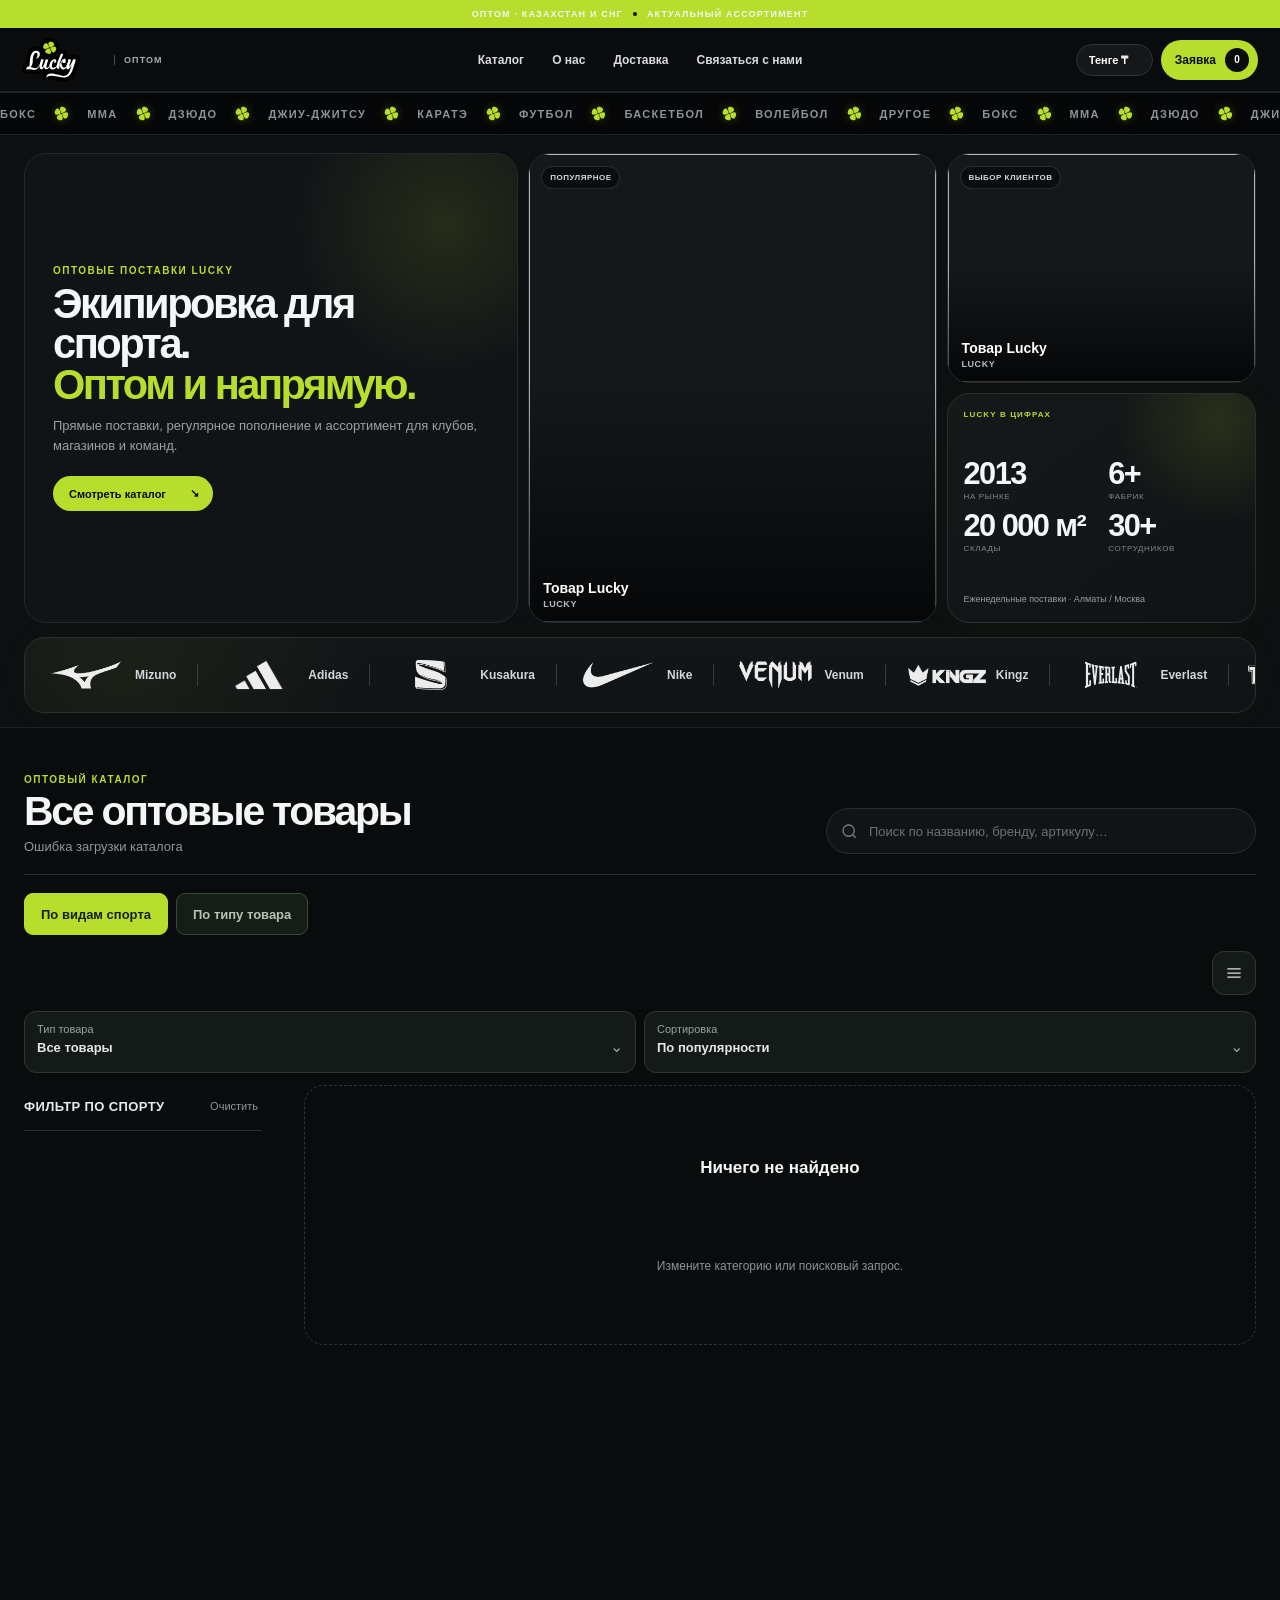
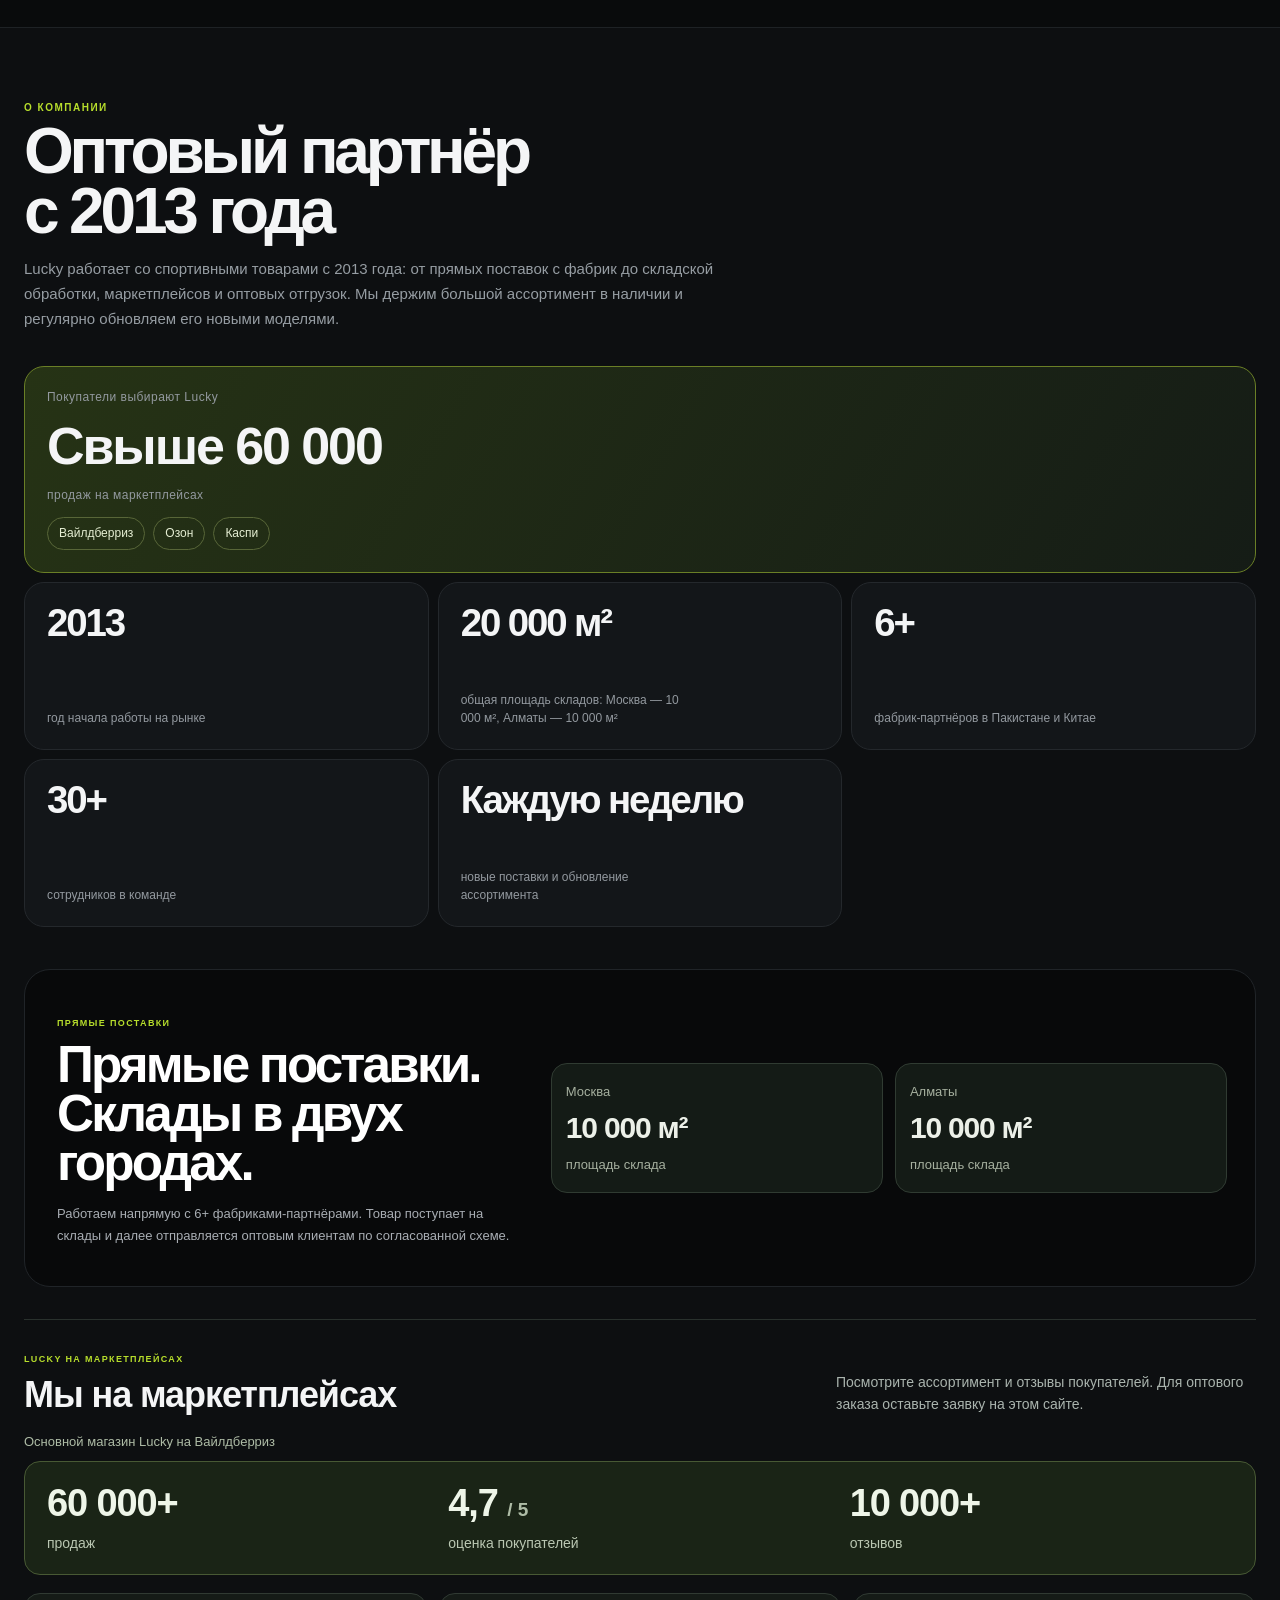
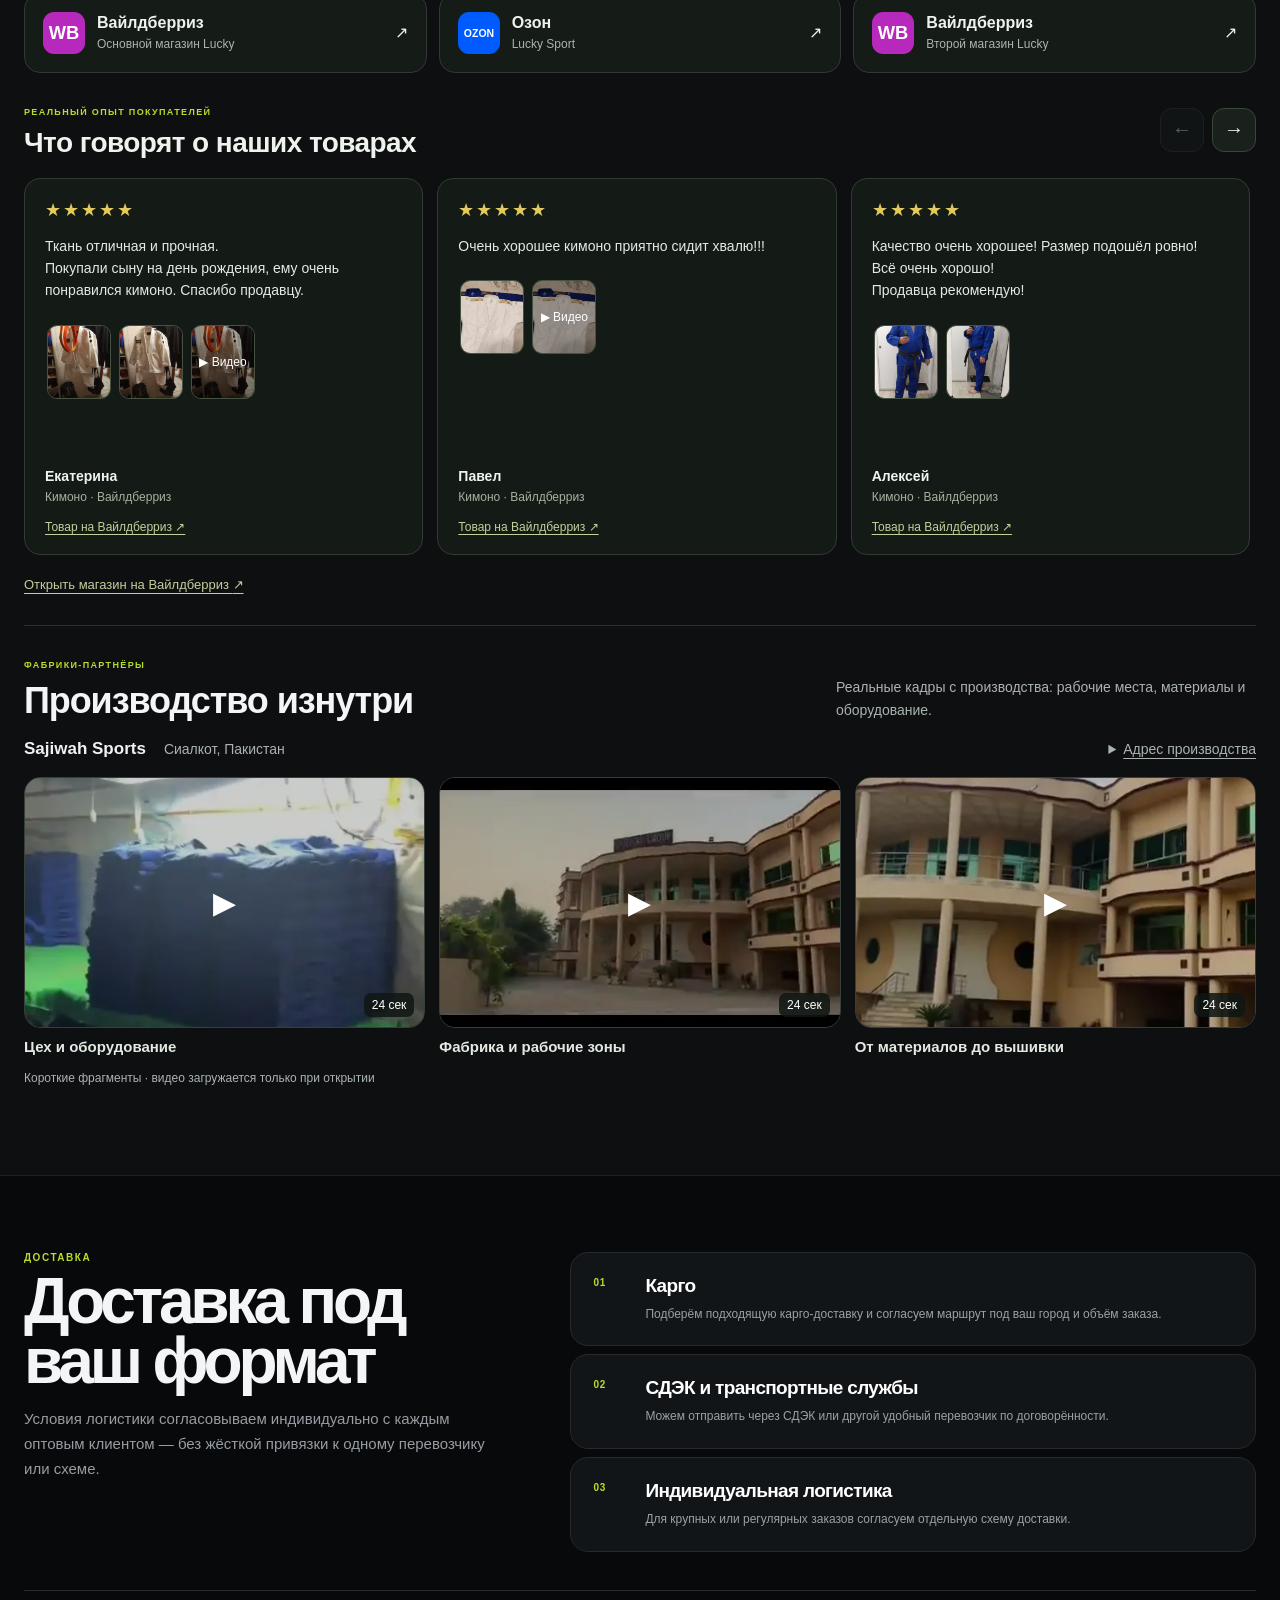
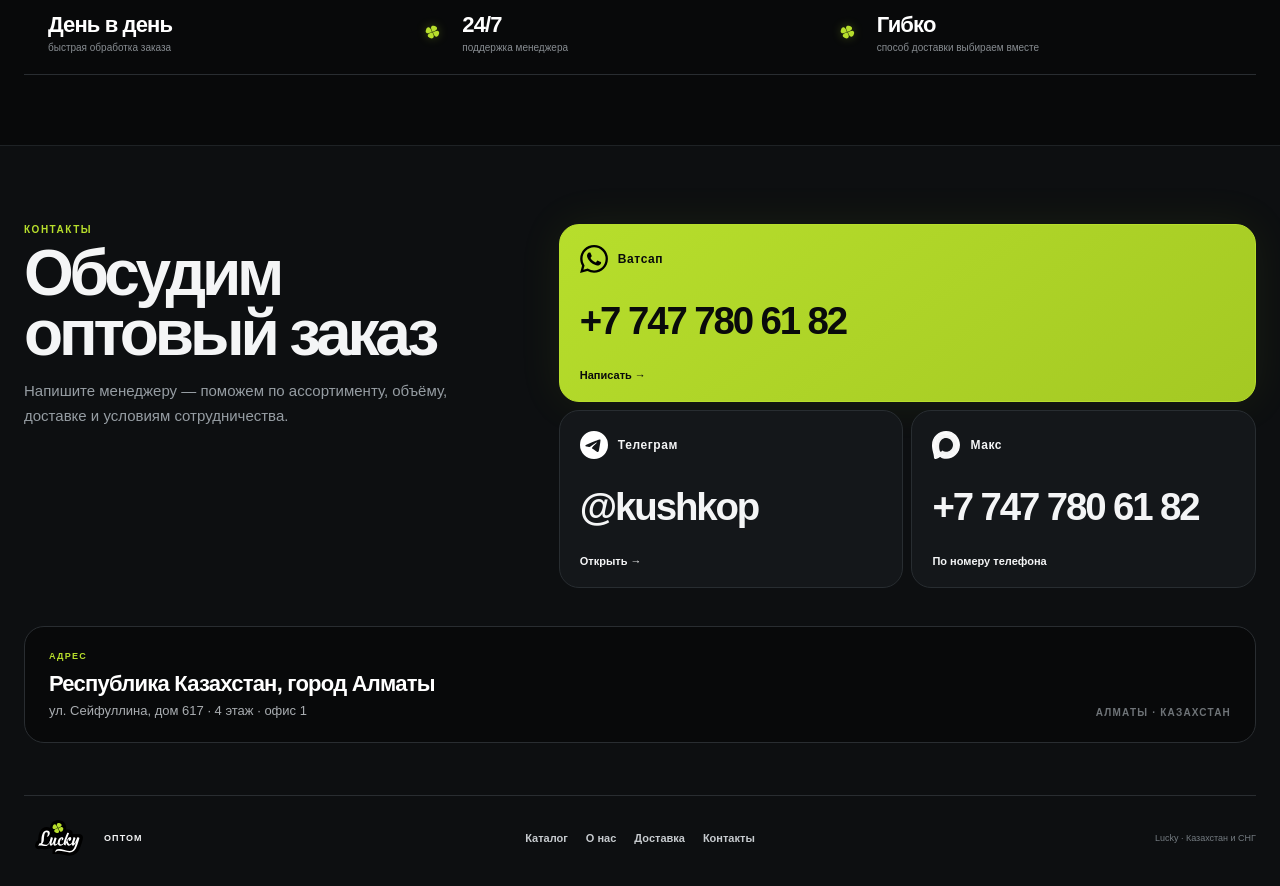
==== public/index.html @ 382a35cf "Separate boxing and MMA and add full sport and product type navigation" ====
<!doctype html>
<html lang="ru">
<head>
  <meta charset="utf-8" />
  <meta name="viewport" content="width=device-width, initial-scale=1" />
  <meta name="theme-color" content="#0b0c0d" />
  <title>Lucky — оптовый каталог</title>
  <meta name="description" content="Оптовый каталог спортивных товаров Lucky." />
  <link rel="icon" type="image/svg+xml" href="./clover.svg" />
  <link rel="stylesheet" href="./styles.css?v=taxonomy-20261019" />
</head>
<body>
  <div class="announcement">
    <span>ОПТОМ · КАЗАХСТАН И СНГ</span><span class="announcement-dot"></span><span>АКТУАЛЬНЫЙ АССОРТИМЕНТ</span>
  </div>

  <header class="site-header">
    <a class="brand" href="#" aria-label="Lucky — оптовый каталог">
      <img class="brand-logo" src="./lucky-logo.svg" alt="Lucky" />
      <span class="brand-mode">ОПТОМ</span>
    </a>

    <nav class="desktop-nav" aria-label="Главное меню">
      <a class="nav-link" href="#catalog">Каталог</a>
      <a class="nav-link" href="#about">О нас</a>
      <a class="nav-link" href="#delivery">Доставка</a>
      <a class="nav-link" href="#contact">Связаться с нами</a>
    </nav>

    <div class="header-actions">
      <button id="menuToggle" class="menu-toggle" type="button" aria-label="Открыть меню" aria-expanded="false">
        <span></span><span></span><span></span>
      </button>
      <label id="currencyControl" class="currency-select">
        <span class="sr-only">Валюта</span>
        <select id="currencySelect" aria-label="Валюта">
          <option value="KZT">Тенге ₸</option>
          <option value="RUB">Рубль ₽</option>
          <option value="USD">Доллар $</option>
        </select>
      </label>
      <button id="requestButton" class="request-button" type="button">
        <span>Заявка</span><b id="requestCount">0</b>
      </button>
    </div>
  </header>

  <nav id="mobileNav" class="mobile-nav" aria-label="Мобильное меню">
    <a href="#catalog">Каталог <span>↘</span></a>
    <a href="#about">О нас <span>↘</span></a>
    <a href="#delivery">Доставка <span>↘</span></a>
    <a href="#contact">Связаться с нами <span>↘</span></a>
  </nav>

  <main>
    <section class="sport-marquee" aria-label="Виды спорта">
      <div class="marquee-track">
        <div class="marquee-group"><span>БОКС</span><img class="ticker-clover" src="./clover.svg" alt="" /><span>ММА</span><img class="ticker-clover" src="./clover.svg" alt="" /><span>ДЗЮДО</span><img class="ticker-clover" src="./clover.svg" alt="" /><span>ДЖИУ-ДЖИТСУ</span><img class="ticker-clover" src="./clover.svg" alt="" /><span>КАРАТЭ</span><img class="ticker-clover" src="./clover.svg" alt="" /><span>ФУТБОЛ</span><img class="ticker-clover" src="./clover.svg" alt="" /><span>БАСКЕТБОЛ</span><img class="ticker-clover" src="./clover.svg" alt="" /><span>ВОЛЕЙБОЛ</span><img class="ticker-clover" src="./clover.svg" alt="" /><span>ДРУГОЕ</span><img class="ticker-clover" src="./clover.svg" alt="" /></div>
        <div class="marquee-group" aria-hidden="true"><span>БОКС</span><img class="ticker-clover" src="./clover.svg" alt="" /><span>ММА</span><img class="ticker-clover" src="./clover.svg" alt="" /><span>ДЗЮДО</span><img class="ticker-clover" src="./clover.svg" alt="" /><span>ДЖИУ-ДЖИТСУ</span><img class="ticker-clover" src="./clover.svg" alt="" /><span>КАРАТЭ</span><img class="ticker-clover" src="./clover.svg" alt="" /><span>ФУТБОЛ</span><img class="ticker-clover" src="./clover.svg" alt="" /><span>БАСКЕТБОЛ</span><img class="ticker-clover" src="./clover.svg" alt="" /><span>ВОЛЕЙБОЛ</span><img class="ticker-clover" src="./clover.svg" alt="" /><span>ДРУГОЕ</span><img class="ticker-clover" src="./clover.svg" alt="" /></div>
        <div class="marquee-group" aria-hidden="true"><span>БОКС</span><img class="ticker-clover" src="./clover.svg" alt="" /><span>ММА</span><img class="ticker-clover" src="./clover.svg" alt="" /><span>ДЗЮДО</span><img class="ticker-clover" src="./clover.svg" alt="" /><span>ДЖИУ-ДЖИТСУ</span><img class="ticker-clover" src="./clover.svg" alt="" /><span>КАРАТЭ</span><img class="ticker-clover" src="./clover.svg" alt="" /><span>ФУТБОЛ</span><img class="ticker-clover" src="./clover.svg" alt="" /><span>БАСКЕТБОЛ</span><img class="ticker-clover" src="./clover.svg" alt="" /><span>ВОЛЕЙБОЛ</span><img class="ticker-clover" src="./clover.svg" alt="" /><span>ДРУГОЕ</span><img class="ticker-clover" src="./clover.svg" alt="" /></div>
        <div class="marquee-group" aria-hidden="true"><span>БОКС</span><img class="ticker-clover" src="./clover.svg" alt="" /><span>ММА</span><img class="ticker-clover" src="./clover.svg" alt="" /><span>ДЗЮДО</span><img class="ticker-clover" src="./clover.svg" alt="" /><span>ДЖИУ-ДЖИТСУ</span><img class="ticker-clover" src="./clover.svg" alt="" /><span>КАРАТЭ</span><img class="ticker-clover" src="./clover.svg" alt="" /><span>ФУТБОЛ</span><img class="ticker-clover" src="./clover.svg" alt="" /><span>БАСКЕТБОЛ</span><img class="ticker-clover" src="./clover.svg" alt="" /><span>ВОЛЕЙБОЛ</span><img class="ticker-clover" src="./clover.svg" alt="" /><span>ДРУГОЕ</span><img class="ticker-clover" src="./clover.svg" alt="" /></div>
      </div>
    </section>

    <section class="top-showcase" aria-label="Lucky Wholesale">
      <div class="showcase-grid">
        <div class="showcase-copy">
          <div class="section-kicker">ОПТОВЫЕ ПОСТАВКИ LUCKY</div>
          <h1>Экипировка для спорта.<br /><span>Оптом и напрямую.</span></h1>
          <p>Прямые поставки, регулярное пополнение и ассортимент для клубов, магазинов и команд.</p>
          <button class="showcase-cta" data-scroll-to-catalog type="button">Смотреть каталог <span>↘</span></button>
        </div>

        <button id="showcaseCardOne" class="showcase-product showcase-product-main" type="button">
          <img id="showcaseImageOne" alt="" />
          <span class="showcase-tag">Популярное</span>
          <div class="showcase-product-copy">
            <strong id="showcaseTitleOne">Товар Lucky</strong>
            <span id="showcaseBrandOne">Lucky</span>
          </div>
        </button>

        <button id="showcaseCardTwo" class="showcase-product showcase-product-side" type="button">
          <img id="showcaseImageTwo" alt="" />
          <span class="showcase-tag">Выбор клиентов</span>
          <div class="showcase-product-copy">
            <strong id="showcaseTitleTwo">Товар Lucky</strong>
            <span id="showcaseBrandTwo">Lucky</span>
          </div>
        </button>

        <div class="showcase-info-card">
          <div class="showcase-info-kicker">LUCKY В ЦИФРАХ</div>
          <div class="showcase-info-grid">
            <div><strong>2013</strong><span>на рынке</span></div>
            <div><strong>6+</strong><span>фабрик</span></div>
            <div><strong>20 000 м²</strong><span>склады</span></div>
            <div><strong>30+</strong><span>сотрудников</span></div>
          </div>
          <p>Еженедельные поставки · Алматы / Москва</p>
        </div>
      </div>

      <div class="brand-quality-strip" aria-label="Качество от брендов">
        <div class="brand-quality-list">
          <div class="brand-quality-stage">
          <div class="brand-quality-track"><div class="brand-quality-item" data-brand="mizuno"><span class="brand-quality-logo"><img src="[data-uri]" alt="" width="78" height="32" decoding="async" /></span><span class="brand-quality-name">Mizuno</span></div>

          <div class="brand-quality-item" data-brand="adidas"><span class="brand-quality-logo"><img src="[data-uri]" alt="" width="78" height="32" decoding="async" /></span><span class="brand-quality-name">Adidas</span></div>

          <div class="brand-quality-item" data-brand="kusakura"><span class="brand-quality-logo"><img src="[data-uri]" alt="" width="78" height="32" decoding="async" /></span><span class="brand-quality-name">Kusakura</span></div>

          <div class="brand-quality-item" data-brand="nike"><span class="brand-quality-logo"><img src="[data-uri]" alt="" width="78" height="32" decoding="async" /></span><span class="brand-quality-name">Nike</span></div>

          <div class="brand-quality-item" data-brand="venum"><span class="brand-quality-logo"><img src="[data-uri]" alt="" width="78" height="32" decoding="async" /></span><span class="brand-quality-name">Venum</span></div>

          <div class="brand-quality-item" data-brand="kingz"><span class="brand-quality-logo"><img src="[data-uri]" alt="" width="78" height="32" decoding="async" /></span><span class="brand-quality-name">Kingz</span></div>
<div class="brand-quality-item" data-brand="everlast"><span class="brand-quality-logo"><img src="brand-everlast.svg" alt="" width="78" height="32" decoding="async" /></span><span class="brand-quality-name">Everlast</span></div>
<div class="brand-quality-item" data-brand="top-ten"><span class="brand-quality-logo"><img src="brand-top-ten.svg" alt="" width="78" height="32" decoding="async" /></span><span class="brand-quality-name">Top Ten</span></div>
<div class="brand-quality-item" data-brand="green-hill"><span class="brand-quality-logo"><img src="brand-green-hill.svg" alt="" width="78" height="32" decoding="async" /></span><span class="brand-quality-name">Green Hill</span></div>
<div class="brand-quality-item" data-brand="essimo"><span class="brand-quality-logo"><img src="brand-essimo.svg" alt="" width="78" height="32" decoding="async" /></span><span class="brand-quality-name">Essimo</span></div>
          <div class="brand-quality-item" data-brand="tatami"><span class="brand-quality-logo"><img src="brand-tatami.svg" alt="" width="78" height="32" decoding="async" /></span><span class="brand-quality-name">Tatami</span></div></div>
          <div class="brand-quality-track" aria-hidden="true"><div class="brand-quality-item" data-brand="mizuno"><span class="brand-quality-logo"><img src="[data-uri]" alt="" width="78" height="32" decoding="async" /></span><span class="brand-quality-name">Mizuno</span></div>

          <div class="brand-quality-item" data-brand="adidas"><span class="brand-quality-logo"><img src="[data-uri]" alt="" width="78" height="32" decoding="async" /></span><span class="brand-quality-name">Adidas</span></div>

          <div class="brand-quality-item" data-brand="kusakura"><span class="brand-quality-logo"><img src="[data-uri]" alt="" width="78" height="32" decoding="async" /></span><span class="brand-quality-name">Kusakura</span></div>

          <div class="brand-quality-item" data-brand="nike"><span class="brand-quality-logo"><img src="[data-uri]" alt="" width="78" height="32" decoding="async" /></span><span class="brand-quality-name">Nike</span></div>

          <div class="brand-quality-item" data-brand="venum"><span class="brand-quality-logo"><img src="[data-uri]" alt="" width="78" height="32" decoding="async" /></span><span class="brand-quality-name">Venum</span></div>

          <div class="brand-quality-item" data-brand="kingz"><span class="brand-quality-logo"><img src="[data-uri]" alt="" width="78" height="32" decoding="async" /></span><span class="brand-quality-name">Kingz</span></div>
<div class="brand-quality-item" data-brand="everlast"><span class="brand-quality-logo"><img src="brand-everlast.svg" alt="" width="78" height="32" decoding="async" /></span><span class="brand-quality-name">Everlast</span></div>
<div class="brand-quality-item" data-brand="top-ten"><span class="brand-quality-logo"><img src="brand-top-ten.svg" alt="" width="78" height="32" decoding="async" /></span><span class="brand-quality-name">Top Ten</span></div>
<div class="brand-quality-item" data-brand="green-hill"><span class="brand-quality-logo"><img src="brand-green-hill.svg" alt="" width="78" height="32" decoding="async" /></span><span class="brand-quality-name">Green Hill</span></div>
<div class="brand-quality-item" data-brand="essimo"><span class="brand-quality-logo"><img src="brand-essimo.svg" alt="" width="78" height="32" decoding="async" /></span><span class="brand-quality-name">Essimo</span></div>
          <div class="brand-quality-item" data-brand="tatami"><span class="brand-quality-logo"><img src="brand-tatami.svg" alt="" width="78" height="32" decoding="async" /></span><span class="brand-quality-name">Tatami</span></div></div>
        </div>
      </div>
        </div>
    </section>

    <section id="sportsDiscovery" class="sports-discovery" aria-labelledby="sportsDiscoveryTitle" hidden>
      <div class="sports-discovery-head"><div><h2 id="sportsDiscoveryTitle">Виды спорта</h2></div><div class="sports-discovery-controls"><button id="sportsDiscoveryAll" type="button">Все направления <span aria-hidden="true">↗</span></button><button id="sportsDiscoveryPrev" type="button" aria-label="Предыдущие виды спорта" aria-controls="sportsDiscoveryRail">←</button><button id="sportsDiscoveryNext" type="button" aria-label="Следующие виды спорта" aria-controls="sportsDiscoveryRail">→</button></div></div>
      <nav id="sportsDiscoveryRail" class="sports-discovery-rail" aria-label="Быстрый выбор вида спорта"></nav>
      <p class="sports-discovery-hint">Листайте направления или откройте полный список</p>
    </section>

    <section id="catalog" class="catalog-shell">
      <div class="catalog-intro">
        <div>
          <div class="section-kicker dark">ОПТОВЫЙ КАТАЛОГ</div>
          <h2 id="activeCategoryTitle">Все оптовые товары</h2>
          <div id="resultsMeta" aria-live="polite" aria-atomic="true" class="catalog-meta">Загрузка…</div>
        </div>

        <div class="catalog-intro-actions">
          <div class="search-wrap">
            <svg viewBox="0 0 24 24" aria-hidden="true"><path d="m21 21-4.35-4.35m2.35-5.15a7.5 7.5 0 1 1-15 0 7.5 7.5 0 0 1 15 0Z"/></svg>
            <input id="searchInput" type="search" placeholder="Поиск по названию, бренду, артикулу…" autocomplete="off" />
          </div>
        </div>
      </div>

      <div class="catalog-browse-modes" role="group" aria-label="Как искать товары"><button id="catalogBrowseSports" type="button" aria-pressed="true">По видам спорта</button><button id="catalogBrowseTypes" type="button" aria-pressed="false">По типу товара</button></div><nav id="productTypeRail" class="sport-rail product-type-rail" aria-label="Типы товаров" hidden></nav>
      <div class="sport-navigation">
        <nav id="sportRail" class="sport-rail" aria-label="Виды спорта"></nav>
        <button id="filtersToggle" class="sport-all" type="button" aria-haspopup="dialog" aria-controls="sportPicker" aria-label="Найти вид спорта"><svg viewBox="0 0 24 24" width="20" height="20" aria-hidden="true"><path d="M4 7h16M4 12h16M4 17h16" fill="none" stroke="currentColor" stroke-width="1.5"/></svg></button>
      </div>
      <div class="compact-filters">
        <label class="touch-select"><span>Тип товара</span><strong id="typeValue" aria-hidden="true">Все товары</strong><span class="select-chevron" aria-hidden="true">⌄</span><select id="productType" aria-label="Тип товара"><option value="">Все товары</option></select></label>
        <label class="touch-select"><span>Сортировка</span><strong id="sortValue" aria-hidden="true">По популярности</strong><span class="select-chevron" aria-hidden="true">⌄</span>
          <select id="sortSelect" aria-label="Сортировка">
            <option value="default">По популярности</option>
            <option value="title">По названию</option>
            <option value="brand">По бренду</option>
            <option value="priceAsc">Сначала дешевле</option>
            <option value="priceDesc">Сначала дороже</option>
          </select>
        </label>
      </div>
      <div id="activeFilters" class="active-filters" aria-label="Выбранные фильтры" hidden></div>

      <div class="catalog-layout">
        <aside id="sidebar" class="sidebar">
          <div class="sidebar-mobile-head">
            <strong>Категории</strong>
            <button id="sidebarClose" class="icon-button" type="button" aria-label="Закрыть">×</button>
          </div>
          <div class="sidebar-head">
            <span>Фильтр по спорту</span>
            <button id="clearCategory" class="text-button" type="button">Очистить</button>
          </div>
          <nav id="categoryTree" class="category-tree" aria-label="Категории"></nav>
        </aside>

        <section class="catalog-content">

          <div id="productGrid" class="product-grid"></div>
          <nav id="catalogPagination" class="catalog-pagination" aria-label="Страницы каталога" hidden></nav>
          <div id="emptyState" class="empty-state" hidden>
            <strong>Ничего не найдено</strong>
            <span>Измените категорию или поисковый запрос.</span>
          </div>
        </section>
      </div>
    </section>

    <section id="about" class="about-section info-section">
      <div class="info-shell">
        <div class="info-heading">
          <div class="section-kicker dark">О КОМПАНИИ</div>
          <h2>Оптовый партнёр<br />с 2013 года</h2>
          <p>
            Lucky работает со спортивными товарами с 2013 года: от прямых поставок с фабрик
            до складской обработки, маркетплейсов и оптовых отгрузок. Мы держим большой ассортимент
            в наличии и регулярно обновляем его новыми моделями.
          </p>
        </div>

        <div class="about-stats">
          <article class="fact-card company-sales"><span>Покупатели выбирают Lucky</span><strong>Свыше 60 000</strong><span>продаж на маркетплейсах</span><div class="marketplace-names"><span>Вайлдберриз</span><span>Озон</span><span>Каспи</span></div></article>
          <article class="fact-card"><strong>2013</strong><span>год начала работы на рынке</span></article>
          <article class="fact-card"><strong>20 000 м²</strong><span>общая площадь складов: Москва — 10 000 м², Алматы — 10 000 м²</span></article>
          <article class="fact-card"><strong>6+</strong><span>фабрик-партнёров в Пакистане и Китае</span></article>

          <article class="fact-card"><strong>30+</strong><span>сотрудников в команде</span></article>
          <article class="fact-card"><strong>Каждую неделю</strong><span>новые поставки и обновление ассортимента</span></article>
        </div>

        <div class="supply-visual">
          <div class="supply-copy">
            <span class="supply-label">ПРЯМЫЕ ПОСТАВКИ</span>
            <h3>Прямые поставки.<br />Склады в двух городах.</h3>
            <p>
              Работаем напрямую с 6+ фабриками-партнёрами.
              Товар поступает на склады и далее отправляется оптовым клиентам по согласованной схеме.
            </p>
          </div>
          <div class="warehouse-locations" aria-label="Площадь складов">
            <article><span>Москва</span><strong>10 000 м²</strong><span>площадь склада</span></article>
            <article><span>Алматы</span><strong>10 000 м²</strong><span>площадь склада</span></article>
          </div>
        </div>

        <section class="trust-block marketplace-block" aria-labelledby="marketplaceHeading">
          <div class="trust-heading"><div><span class="supply-label">LUCKY НА МАРКЕТПЛЕЙСАХ</span><h3 id="marketplaceHeading">Мы на маркетплейсах</h3></div><p>Посмотрите ассортимент и отзывы покупателей. Для оптового заказа оставьте заявку на этом сайте.</p></div>
          <p class="marketplace-stat-source">Основной магазин Lucky на Вайлдберриз</p><div class="marketplace-total" aria-label="Показатели основного магазина Вайлдберриз"><article class="marketplace-stat"><strong>60 000+</strong><span>продаж</span></article><article class="marketplace-stat"><strong>4,7 <small>/ 5</small></strong><span>оценка покупателей</span></article><article class="marketplace-stat"><strong>10 000+</strong><span>отзывов</span></article></div>
          <div class="store-links">
            <a class="store-link" href="https://www.wildberries.ru/seller/1270260" target="_blank" rel="noopener noreferrer"><span class="store-mark" aria-hidden="true"><svg viewBox="0 0 48 48" focusable="false" aria-hidden="true"><rect width="48" height="48" rx="13" fill="#b728bd"/><text x="24" y="31" text-anchor="middle" font-family="Arial,sans-serif" font-size="21" font-weight="800" fill="white">WB</text></svg></span><span><strong>Вайлдберриз</strong><small>Основной магазин Lucky</small></span><span aria-hidden="true">↗</span><span class="sr-only">Открыть в новой вкладке</span></a>
            <a class="store-link" href="https://ozon.kz/seller/lucky-sport/" target="_blank" rel="noopener noreferrer"><span class="store-mark ozon-mark" aria-hidden="true"><svg viewBox="0 0 48 48" focusable="false" aria-hidden="true"><rect width="48" height="48" rx="13" fill="#005bff"/><text x="24" y="29" text-anchor="middle" font-family="Arial,sans-serif" font-size="12" font-weight="800" fill="white">OZON</text></svg></span><span><strong>Озон</strong><small>Lucky Sport</small></span><span aria-hidden="true">↗</span><span class="sr-only">Открыть в новой вкладке</span></a>
            <a class="store-link" href="https://www.wildberries.ru/seller/4235886" target="_blank" rel="noopener noreferrer"><span class="store-mark" aria-hidden="true"><svg viewBox="0 0 48 48" focusable="false" aria-hidden="true"><rect width="48" height="48" rx="13" fill="#b728bd"/><text x="24" y="31" text-anchor="middle" font-family="Arial,sans-serif" font-size="21" font-weight="800" fill="white">WB</text></svg></span><span><strong>Вайлдберриз</strong><small>Второй магазин Lucky</small></span><span aria-hidden="true">↗</span><span class="sr-only">Открыть в новой вкладке</span></a>
          </div>

          <section class="customer-reviews" aria-labelledby="customerReviewsHeading">
            <div class="reviews-heading"><div><span class="supply-label">РЕАЛЬНЫЙ ОПЫТ ПОКУПАТЕЛЕЙ</span><h4 id="customerReviewsHeading">Что говорят о наших товарах</h4></div><div class="review-navigation"><button id="reviewPrevious" type="button" aria-label="Предыдущие отзывы" aria-controls="reviewRail">←</button><button id="reviewNext" type="button" aria-label="Следующие отзывы" aria-controls="reviewRail">→</button></div></div>
            <div id="reviewRail" class="review-rail" tabindex="0" aria-label="Выбранные отзывы покупателей Вайлдберриз">
              <article class="review-card" data-review-key="ekaterina"><div class="review-stars" aria-label="Оценка 5 из 5"><span aria-hidden="true">★★★★★</span></div><blockquote>Ткань отличная и прочная.
Покупали сыну на день рождения, ему очень понравился кимоно. Спасибо продавцу.</blockquote><footer><strong>Екатерина</strong><span>Кимоно · Вайлдберриз</span></footer></article>
              <article class="review-card" data-review-key="pavel"><div class="review-stars" aria-label="Оценка 5 из 5"><span aria-hidden="true">★★★★★</span></div><blockquote>Очень хорошее кимоно приятно сидит хвалю!!!</blockquote><footer><strong>Павел</strong><span>Кимоно · Вайлдберриз</span></footer></article>
              <article class="review-card" data-review-key="alexey"><div class="review-stars" aria-label="Оценка 5 из 5"><span aria-hidden="true">★★★★★</span></div><blockquote>Качество очень хорошее! Размер подошёл ровно!
Всё очень хорошо!
Продавца рекомендую!</blockquote><footer><strong>Алексей</strong><span>Кимоно · Вайлдберриз</span></footer></article>
              <article class="review-card" data-review-key="elena"><div class="review-stars" aria-label="Оценка 5 из 5"><span aria-hidden="true">★★★★★</span></div><blockquote>Качественный шлем
На 5.5 лет подошел размер L
Смотрится стилево, мы с сыном довольны
Рекомендуем к покупке
🔥</blockquote><footer><strong>Елена</strong><span>Шлем · Вайлдберриз</span></footer></article>
              <article class="review-card" data-review-key="nina"><div class="review-stars" aria-label="Оценка 5 из 5"><span aria-hidden="true">★★★★★</span></div><blockquote>Отличное кимоно, плотное, село хорошо, посмотрим как поведёт себя в носке</blockquote><footer><strong>Нина</strong><span>Кимоно · Вайлдберриз</span></footer></article>
            </div><a class="reviews-source" href="https://www.wildberries.ru/seller/1270260" target="_blank" rel="noopener noreferrer">Открыть магазин на Вайлдберриз <span aria-hidden="true">↗</span><span class="sr-only"> в новой вкладке</span></a>
          </section>
        </section>
        <section class="trust-block factory-block" aria-labelledby="factoryHeading">
          <div class="trust-heading"><div><span class="supply-label">ФАБРИКИ-ПАРТНЁРЫ</span><h3 id="factoryHeading">Производство изнутри</h3></div><p>Реальные кадры с производства: рабочие места, материалы и оборудование.</p></div>
          <div class="factory-location"><strong>Sajiwah Sports</strong><span>Сиалкот, Пакистан</span><details><summary>Адрес производства</summary><p lang="en">3.5 km Daska Road, Kotli Noonan, Sambrial, Sialkot, Pakistan</p></details></div>
          <div class="factory-videos" aria-label="Видео с производства">
            <article class="factory-video-card"><button class="factory-video-open" type="button" data-production-video="./media/production/workshop-montage-v2.mp4" data-video-title="Цех и оборудование" aria-label="Смотреть видео: Цех и оборудование"><img src="./media/production/workshop-montage-v2.webp" alt="Цех и оборудование на производстве" width="480" height="854" loading="lazy" decoding="async"><span class="factory-play" aria-hidden="true">▶</span><span class="factory-duration">24 сек</span></button><h4>Цех и оборудование</h4></article>
            <article class="factory-video-card"><button class="factory-video-open" type="button" data-production-video="./media/production/fabric-work-montage-v2.mp4" data-video-title="Фабрика и рабочие зоны" aria-label="Смотреть видео: Фабрика и рабочие зоны"><img src="./media/production/fabric-work-montage-v2.webp" alt="Фабрика и рабочие зоны на производстве" width="480" height="854" loading="lazy" decoding="async"><span class="factory-play" aria-hidden="true">▶</span><span class="factory-duration">24 сек</span></button><h4>Фабрика и рабочие зоны</h4></article>
            <article class="factory-video-card"><button class="factory-video-open" type="button" data-production-video="./media/production/embroidery-montage-v2.mp4" data-video-title="От материалов до вышивки" aria-label="Смотреть видео: От материалов до вышивки"><img src="./media/production/embroidery-montage-v2.webp" alt="От материалов до вышивки на производстве" width="480" height="854" loading="lazy" decoding="async"><span class="factory-play" aria-hidden="true">▶</span><span class="factory-duration">24 сек</span></button><h4>От материалов до вышивки</h4></article>
          </div><p class="factory-video-note">Короткие фрагменты · видео загружается только при открытии</p>
        </section>
      </div>
    </section>

    <section id="delivery" class="delivery-section info-section">
      <div class="info-shell">
        <div class="delivery-grid">
          <div class="info-heading delivery-heading">
            <div class="section-kicker">ДОСТАВКА</div>
            <h2>Доставка под ваш формат</h2>
            <p>
              Условия логистики согласовываем индивидуально с каждым оптовым клиентом —
              без жёсткой привязки к одному перевозчику или схеме.
            </p>
          </div>

          <div class="delivery-options">
            <article><span class="option-index">01</span><h3>Карго</h3><p>Подберём подходящую карго-доставку и согласуем маршрут под ваш город и объём заказа.</p></article>
            <article><span class="option-index">02</span><h3>СДЭК и транспортные службы</h3><p>Можем отправить через СДЭК или другой удобный перевозчик по договорённости.</p></article>
            <article><span class="option-index">03</span><h3>Индивидуальная логистика</h3><p>Для крупных или регулярных заказов согласуем отдельную схему доставки.</p></article>
          </div>
        </div>

        <div class="delivery-strip">
          <div><strong>День в день</strong><span>быстрая обработка заказа</span></div>
          <img class="ticker-clover" src="./clover.svg" alt="" />
          <div><strong>24/7</strong><span>поддержка менеджера</span></div>
          <img class="ticker-clover" src="./clover.svg" alt="" />
          <div><strong>Гибко</strong><span>способ доставки выбираем вместе</span></div>
        </div>
      </div>
    </section>

    <section id="contact" class="contact-section info-section">
      <div class="info-shell">
        <div class="contact-top">
          <div class="info-heading contact-heading">
            <div class="section-kicker dark">КОНТАКТЫ</div>
            <h2>Обсудим<br />оптовый заказ</h2>
            <p>
              Напишите менеджеру — поможем по ассортименту, объёму, доставке и условиям сотрудничества.
            </p>
          </div>

          <div class="contact-channels">
            <a class="contact-card contact-primary" href="https://wa.me/77477806182" target="_blank" rel="noopener">
              <span class="contact-channel"><img src="[data-uri]" alt="" width="28" height="28" />Ватсап</span>
              <strong>+7 747 780 61 82</strong>
              <b>Написать →</b>
            </a>
            <a class="contact-card" href="https://t.me/kushkop" target="_blank" rel="noopener">
              <span class="contact-channel"><img src="[data-uri]" alt="" width="28" height="28" />Телеграм</span>
              <strong>@kushkop</strong>
              <b>Открыть →</b>
            </a>
            <div class="contact-card">
              <span class="contact-channel"><img src="[data-uri]" alt="" width="28" height="28" />Макс</span>
              <strong>+7 747 780 61 82</strong>
              <b>По номеру телефона</b>
            </div>
          </div>
        </div>

        <div class="address-card">
          <div>
            <span class="address-label">АДРЕС</span>
            <strong>Республика Казахстан, город Алматы</strong>
            <p>ул. Сейфуллина, дом 617 · 4 этаж · офис 1</p>
          </div>
          <span class="address-mark">АЛМАТЫ · КАЗАХСТАН</span>
        </div>

        <footer class="site-footer">
          <a class="footer-brand" href="#">
            <img src="./lucky-logo.svg" alt="Lucky" />
            <span>ОПТОМ</span>
          </a>
          <div class="footer-links">
            <a href="#catalog">Каталог</a>
            <a href="#about">О нас</a>
            <a href="#delivery">Доставка</a>
            <a href="#contact">Контакты</a>
          </div>
          <span class="footer-note">Lucky · Казахстан и СНГ</span>
        </footer>
      </div>
    </section>
  </main>

  <button id="mobileRequestButton" class="mobile-request-button" type="button" hidden>
    <span>Открыть заявку</span><b id="mobileRequestCount">0</b>
  </button>

  <dialog id="productDialog" class="product-dialog">
    <button id="dialogClose" class="dialog-close" aria-label="Закрыть">×</button>
    <div id="dialogContent"></div>
  </dialog>

  <dialog id="requestDialog" class="request-dialog">
    <button id="requestDialogClose" class="dialog-close" aria-label="Закрыть">×</button>
    <div class="dialog-section">
      <div class="section-kicker dark">ОПТОВАЯ ЗАЯВКА</div>
      <h2>Ваша заявка</h2>
      <div id="requestItems" class="request-items"></div>
      <div id="requestEmpty" class="empty-state">
        <strong>Заявка пока пустая</strong><span>Добавьте товары из каталога.</span>
      </div>
      <button id="copyRequestButton" class="dialog-primary wide" type="button" hidden>Скопировать список</button>
      <p class="helper-text">Пока список сохраняется в этом браузере. На этапе хостинга подключим отправку менеджеру.</p>
    </div>
  </dialog>

  <template id="productCardTemplate">
    <article class="product-card">
      <button class="product-image-button" type="button">
        <img class="product-image" loading="lazy" alt="" />
        <div class="image-placeholder">НЕТ ФОТО</div>
        <span class="product-open-icon" aria-hidden="true">↗</span>
      </button>
      <div class="product-body">
        <div class="product-topline">
          <div class="product-brand"></div>
          <div class="product-article"></div>
        </div>
        <button class="product-title" type="button"></button>
<div class="product-bottom">
          <div class="price-wrap">
            <div class="price-label">ОПТОМ ОТ</div>
            <div class="product-price"></div>
          </div>
          <button class="add-button" type="button">
            <span class="add-label">В заявку</span><span class="add-icon">＋</span>
          </button>
        </div>
      </div>
    </article>
  </template>

  <dialog id="sportPicker" class="sport-picker" aria-labelledby="sportPickerTitle">
    <div class="sport-picker-head"><h2 id="sportPickerTitle">Вид спорта</h2><button id="sportPickerClose" autofocus type="button" aria-label="Закрыть выбор спорта">×</button></div>
    <label class="sport-picker-search"><span class="visually-hidden">Поиск вида спорта</span><input id="sportSearch" type="search" placeholder="Найти вид спорта…" autocomplete="off" /></label>
    <div id="sportChoices" class="sport-choices"></div>
    <p id="sportNoResults" hidden>Ничего не найдено. Измените запрос.</p>
  </dialog>
  <dialog id="productionVideoViewer" class="production-video-viewer" aria-labelledby="productionVideoTitle"><header><h2 id="productionVideoTitle">Видео с производства</h2><button id="productionVideoClose" type="button" aria-label="Закрыть видео">Закрыть ×</button></header><video id="productionVideo" controls playsinline preload="none"></video></dialog>
  <dialog id="reviewMediaViewer" class="review-media-viewer" aria-labelledby="reviewMediaTitle"><header><h2 id="reviewMediaTitle">Фото покупателя</h2><button id="reviewMediaClose" type="button" aria-label="Закрыть фото или видео отзыва">Закрыть ×</button></header><img id="reviewMediaImage" alt="Фото покупателя к отзыву" hidden><video id="reviewMediaVideo" controls playsinline preload="none" hidden></video></dialog>
  <script type="module" src="./app.js?v=taxonomy-20261019"></script>
</body>
</html>
---- public/styles.css ----
:root{
  --ink:#0b0c0d;--lime:#b7de2c;--paper:#f4f4f0;--white:#fff;--muted:#777b80;
  --line:#dedfd9;--soft:#efefeb;
}
*{box-sizing:border-box}
html{scroll-behavior:smooth}
body{margin:0;background:#fff;color:var(--ink);font-family:Inter,ui-sans-serif,-apple-system,BlinkMacSystemFont,"Segoe UI",Arial,sans-serif;-webkit-font-smoothing:antialiased}
body.sidebar-open{overflow:hidden}
button,input,select{font:inherit} button{cursor:pointer}
.sr-only{position:absolute;width:1px;height:1px;padding:0;margin:-1px;overflow:hidden;clip:rect(0,0,0,0);white-space:nowrap;border:0}

.announcement{display:flex;align-items:center;justify-content:center;gap:10px;min-height:28px;padding:5px 16px;background:var(--lime);font-size:9px;font-weight:900;letter-spacing:.13em}
.announcement-dot{width:4px;height:4px;border-radius:50%;background:var(--ink)}
.site-header{position:sticky;top:0;z-index:70;display:grid;grid-template-columns:1fr auto 1fr;align-items:center;min-height:64px;padding:0 max(22px,calc((100vw - 1500px)/2));border-bottom:1px solid rgba(255,255,255,.1);background:rgba(11,12,13,.94);backdrop-filter:blur(16px);color:#fff}
.brand{display:inline-flex;align-items:center;gap:10px;justify-self:start;color:inherit;text-decoration:none}
.brand-logo{display:block;width:82px;height:44px;object-fit:contain;object-position:left center}
.brand-mode{padding-left:9px;border-left:1px solid rgba(255,255,255,.25);color:#a8adb3;font-size:9px;font-weight:800;letter-spacing:.12em}
.desktop-nav{display:flex;gap:4px}.nav-link{border:0;border-radius:999px;background:transparent;color:#d8dadd;padding:9px 12px;font-size:12px;font-weight:700}.nav-link:hover{background:rgba(255,255,255,.07);color:#fff}
.header-actions{display:flex;justify-self:end;align-items:center;gap:8px}
.currency-select select{appearance:none;border:1px solid #303338;border-radius:999px;background:#151719;color:#fff;padding:9px 12px;outline:none;font-size:11px;font-weight:700}
.request-button{display:inline-flex;align-items:center;gap:9px;border:0;border-radius:999px;background:var(--lime);color:var(--ink);padding:8px 9px 8px 14px;font-size:12px;font-weight:900}
.request-button b{display:grid;place-items:center;min-width:24px;height:24px;padding:0 6px;border-radius:999px;background:var(--ink);color:#fff;font-size:10px}

.catalog-masthead{display:flex;align-items:end;justify-content:space-between;gap:40px;max-width:1500px;margin:0 auto;padding:48px 24px 42px;background:var(--ink);color:#fff}
.catalog-masthead:before{content:"";position:absolute;left:0;right:0;z-index:-1;height:220px;background:var(--ink)}
.section-kicker{color:var(--lime);font-size:10px;font-weight:900;letter-spacing:.15em}.section-kicker.dark{color:#666b62}
.catalog-masthead h1{max-width:760px;margin:10px 0 10px;font-size:clamp(38px,5vw,72px);line-height:.94;letter-spacing:-.065em}
.catalog-masthead p{margin:0;color:#aeb1b4;font-size:14px}
.masthead-actions{display:flex;align-items:end;gap:28px}
.masthead-stats{display:flex;gap:24px}.masthead-stats>div{display:grid;gap:2px}.masthead-stats strong{font-size:28px;letter-spacing:-.05em}.masthead-stats span{color:#7e8286;font-size:9px;text-transform:uppercase;letter-spacing:.08em}
.masthead-button{display:inline-flex;align-items:center;gap:20px;border:0;border-radius:999px;background:var(--lime);color:var(--ink);padding:12px 15px 12px 18px;font-size:11px;font-weight:900}.masthead-button span{font-size:16px}

.sport-marquee{overflow:hidden;background:var(--ink);border-top:1px solid rgba(255,255,255,.1);border-bottom:1px solid rgba(255,255,255,.1);color:#8b8f93}
.marquee-track{display:flex;width:max-content;animation:marquee 26s linear infinite}.marquee-group{display:flex;align-items:center;gap:18px;padding:13px 9px;font-size:11px;font-weight:850;letter-spacing:.12em;white-space:nowrap}
.clover{width:14px;height:14px;display:inline-block;flex:0 0 14px;background:
radial-gradient(circle at 32% 32%,var(--lime) 0 28%,transparent 30%),
radial-gradient(circle at 68% 32%,var(--lime) 0 28%,transparent 30%),
radial-gradient(circle at 32% 68%,var(--lime) 0 28%,transparent 30%),
radial-gradient(circle at 68% 68%,var(--lime) 0 28%,transparent 30%);transform:rotate(10deg)}
@keyframes marquee{to{transform:translateX(-50%)}}

.shop-by{background:var(--paper);padding:42px max(24px,calc((100vw - 1500px)/2)) 46px}
.section-heading{display:flex;align-items:end;justify-content:space-between;gap:24px;margin-bottom:20px}
.section-heading h2,.catalog-intro h2{margin:7px 0 0;font-size:clamp(30px,3.4vw,50px);line-height:.96;letter-spacing:-.055em}
.text-link{border:0;background:transparent;color:var(--ink);padding:7px 0;font-size:12px;font-weight:850}.text-link span{margin-left:8px}
.sport-grid{display:grid;grid-template-columns:repeat(4,minmax(0,1fr));gap:8px}
.sport-card{position:relative;min-height:132px;overflow:hidden;border:1px solid #dedfd9;border-radius:18px;background:#e8e9e4;color:var(--ink);text-align:left;padding:16px 17px;transition:transform .16s ease,border-color .16s ease}
.sport-card:hover{transform:translateY(-2px);border-color:#b9bbb2}
.sport-index{position:absolute;top:15px;right:16px;color:#868a84;font-size:9px;font-weight:800}
.sport-name{display:block;max-width:210px;margin-top:34px;font-size:clamp(18px,1.6vw,24px);line-height:1;font-weight:850;letter-spacing:-.035em}
.sport-bottom{position:absolute;left:17px;right:16px;bottom:14px;display:flex;align-items:center;justify-content:space-between;color:#6f746e;font-size:10px;font-weight:700}
.sport-arrow{display:grid;place-items:center;width:29px;height:29px;border-radius:50%;background:var(--ink);color:var(--lime);font-size:11px}

.catalog-shell{background:#fff;min-height:100vh;padding:46px max(24px,calc((100vw - 1500px)/2)) 100px}
.catalog-intro{display:flex;align-items:end;justify-content:space-between;gap:28px;padding-bottom:20px;border-bottom:1px solid var(--line)}
.catalog-meta{margin-top:8px;color:var(--muted);font-size:13px}
.catalog-intro-actions{display:flex;align-items:center;gap:8px}
.search-wrap{position:relative;width:min(430px,35vw)}.search-wrap svg{position:absolute;top:50%;left:14px;width:18px;height:18px;fill:none;stroke:#777b80;stroke-width:1.7;transform:translateY(-50%)}
.search-wrap input{width:100%;height:46px;border:1px solid var(--line);border-radius:999px;background:#f7f7f4;color:var(--ink);padding:0 18px 0 42px;outline:none;font-size:13px}.search-wrap input:focus{border-color:#b9bdb1;box-shadow:0 0 0 4px rgba(183,222,44,.13)}
.filter-button{display:none;align-items:center;gap:12px;height:46px;border:1px solid var(--line);border-radius:999px;background:#f7f7f4;padding:0 16px;font-size:12px;font-weight:850}
.quick-category-rail{display:flex;gap:7px;overflow-x:auto;padding:16px 0;scrollbar-width:none}.quick-category-rail::-webkit-scrollbar{display:none}
.quick-category-button{flex:0 0 auto;border:1px solid var(--line);border-radius:999px;background:transparent;color:var(--ink);padding:10px 14px;font-size:11px;font-weight:750}.quick-category-button:hover,.quick-category-button.active{border-color:var(--ink);background:var(--ink);color:#fff}

.catalog-layout{display:grid;grid-template-columns:250px minmax(0,1fr);gap:30px;align-items:start}
.sidebar{position:sticky;top:86px;max-height:calc(100vh - 100px);overflow:auto;padding-right:12px}
.sidebar-mobile-head{display:none}.sidebar-head{display:flex;align-items:center;justify-content:space-between;padding:11px 0 14px;border-bottom:1px solid var(--line)}
.sidebar-head span{font-size:13px;font-weight:900;letter-spacing:.03em;text-transform:uppercase}.text-button{border:0;background:transparent;color:var(--muted);padding:4px;font-size:11px}
.category-tree{padding-top:8px}.category-button{position:relative;width:100%;border:0;background:transparent;color:var(--ink);text-align:left;padding:9px 8px;font-size:14px;line-height:1.28}
.category-button:hover{background:#f4f4f0}.category-button.active{font-weight:850;background:#f0f4df;border-radius:8px}.category-button.active:after{content:"";position:absolute;right:8px;top:50%;width:8px;height:8px;border-radius:50%;background:var(--lime);transform:translateY(-50%)}
.category-button.level-0{margin-top:7px;font-size:15px;font-weight:850}.category-button.level-1{padding-left:20px;color:#4f5458;font-size:13px}.category-button.level-2{padding-left:34px;color:#74797d;font-size:12px}

.catalog-content{min-width:0}.catalog-toolbar{display:flex;align-items:center;justify-content:space-between;min-height:44px;margin-bottom:10px}.catalog-view-label{color:var(--muted);font-size:10px;font-weight:850;letter-spacing:.14em}.sort-select{display:inline-flex;align-items:center;gap:8px;color:var(--muted);font-size:11px}.sort-select select{border:0;border-bottom:1px solid var(--line);background:transparent;color:var(--ink);padding:7px 22px 7px 4px;outline:none;font-size:11px;font-weight:750}
.product-grid{display:grid;grid-template-columns:repeat(4,minmax(0,1fr));gap:28px 10px}
.product-card{min-width:0}.product-image-button{position:relative;display:block;width:100%;aspect-ratio:3/4;overflow:hidden;border:0;border-radius:16px;background:#f0f1ed;padding:0}
.product-image{position:relative;z-index:1;display:none;width:100%;height:100%;object-fit:cover;padding:0;transition:transform .22s ease}.product-image.visible{display:block}.product-card:hover .product-image.visible{transform:scale(1.015)}
.image-placeholder{position:absolute;inset:0;display:grid;place-items:center;color:#a2a5a0;font-size:10px;font-weight:850;letter-spacing:.12em}
.product-open-icon{position:absolute;z-index:3;top:11px;right:11px;display:grid;place-items:center;width:31px;height:31px;border-radius:50%;background:rgba(255,255,255,.93);color:var(--ink);font-size:13px;opacity:0;transform:translateY(3px);transition:.18s}.product-card:hover .product-open-icon{opacity:1;transform:none}
.product-body{padding:11px 2px 0}.product-topline{display:flex;align-items:center;justify-content:space-between;gap:12px}.product-brand{color:#555a5f;font-size:10px;font-weight:850;text-transform:uppercase;letter-spacing:.07em;white-space:nowrap;overflow:hidden;text-overflow:ellipsis}.product-article{color:#9a9d9f;font-size:9px;white-space:nowrap;overflow:hidden;text-overflow:ellipsis}
.product-title{display:-webkit-box;width:100%;min-height:42px;margin-top:7px;padding:0;border:0;background:transparent;color:var(--ink);text-align:left;font-size:14px;font-weight:760;line-height:1.4;-webkit-line-clamp:2;-webkit-box-orient:vertical;overflow:hidden}
.product-meta-row{display:flex;gap:5px;flex-wrap:wrap;min-height:24px;margin-top:9px}.product-color,.product-size-count{display:none;padding:5px 8px;border:1px solid #e1e2dd;border-radius:999px;color:#6e7376;font-size:9px;font-weight:650}.product-color.visible,.product-size-count.visible{display:inline-flex}
.product-bottom{display:flex;align-items:end;justify-content:space-between;gap:8px;margin-top:12px;padding-top:10px;border-top:1px solid #ecece8}.price-label{color:#8c908a;font-size:8px;font-weight:850;letter-spacing:.1em}.product-price{margin-top:3px;font-size:15px;font-weight:850;letter-spacing:-.03em}
.add-button{display:inline-flex;align-items:center;gap:8px;border:0;border-radius:999px;background:var(--ink);color:#fff;padding:8px 8px 8px 12px;font-size:10px;font-weight:850}.add-icon{display:grid;place-items:center;width:23px;height:23px;border-radius:50%;background:var(--lime);color:var(--ink);font-size:13px}.add-button.added{background:var(--lime);color:var(--ink)}.add-button.added .add-icon{background:var(--ink);color:#fff}

.empty-state{display:grid;place-items:center;gap:7px;min-height:260px;padding:34px;border:1px dashed #d7d9d2;border-radius:20px;color:var(--muted);text-align:center}.empty-state strong{color:var(--ink);font-size:17px}.empty-state span{font-size:12px}

dialog{border:0;padding:0;color:var(--ink);box-shadow:0 40px 120px rgba(0,0,0,.38)}dialog::backdrop{background:rgba(6,7,8,.72);backdrop-filter:blur(5px)}
.product-dialog,.request-dialog{width:min(1020px,calc(100vw - 32px));max-height:min(880px,calc(100vh - 32px));border-radius:26px;background:#fff;overflow:auto}.request-dialog{width:min(660px,calc(100vw - 28px))}
.dialog-close,.icon-button{border:0;background:transparent;color:inherit}.dialog-close{position:sticky;top:12px;z-index:6;float:right;margin:12px 12px -50px 0;width:38px;height:38px;border-radius:50%;background:var(--ink);color:#fff;font-size:22px}
.dialog-product{display:grid;grid-template-columns:minmax(320px,1.05fr) minmax(340px,.95fr)}.dialog-media{min-height:620px;background:#f0f1ed}.dialog-info{display:flex;flex-direction:column;padding:52px 44px 40px}.dialog-info h2{margin:10px 0 8px;font-size:clamp(30px,4vw,48px);line-height:.98;letter-spacing:-.06em}.dialog-description{color:#70757a;font-size:13px;line-height:1.65}
.info-block{margin-top:22px;padding-top:18px;border-top:1px solid var(--line)}.info-label{margin-bottom:9px;color:#7f8488;font-size:10px;font-weight:800;letter-spacing:.08em;text-transform:uppercase}.chip-row{display:flex;flex-wrap:wrap;gap:6px}.chip{padding:7px 9px;border:1px solid var(--line);border-radius:999px;font-size:10px}.dialog-price{margin-top:5px;font-size:28px;font-weight:850;letter-spacing:-.05em}
.dialog-section{padding:38px}.dialog-section h2{margin:9px 0 22px;font-size:38px;letter-spacing:-.055em}.request-items{display:grid;gap:8px}.request-item{display:grid;grid-template-columns:62px minmax(0,1fr) auto;gap:12px;align-items:center;padding:10px;border:1px solid var(--line);border-radius:16px}.request-item img{width:62px;height:72px;object-fit:cover;border-radius:12px;background:#f1f2ed}.request-item-title{font-size:13px;font-weight:800}.request-item-meta{margin-top:4px;color:var(--muted);font-size:10px;line-height:1.4}.remove-button{border:0;background:transparent;color:#8a8e92;font-size:10px}
.dialog-primary{border:0;border-radius:999px;background:var(--ink);color:#fff;padding:14px 18px;font-size:11px;font-weight:850}.wide{width:100%;margin-top:16px}.helper-text{margin:12px 2px 0;color:var(--muted);font-size:10px;line-height:1.5}.mobile-request-button{display:none}

@media(max-width:1260px){.product-grid{grid-template-columns:repeat(3,minmax(0,1fr))}}
@media(max-width:980px){
  .site-header{grid-template-columns:1fr auto;padding:0 16px}.desktop-nav{display:none}
  .catalog-masthead{align-items:flex-start;flex-direction:column;padding:38px 18px 34px}.masthead-actions{width:100%;justify-content:space-between}
  .sport-grid{grid-template-columns:repeat(3,minmax(0,1fr))}
  .catalog-shell{padding-left:16px;padding-right:16px}.catalog-layout{grid-template-columns:1fr}.filter-button{display:inline-flex}
  .sidebar{position:fixed;z-index:90;inset:auto 0 0;max-height:82vh;overflow:auto;border-radius:24px 24px 0 0;background:#fff;padding:16px 20px 28px;transform:translateY(105%);transition:transform .24s ease;box-shadow:0 -18px 70px rgba(0,0,0,.2)}.sidebar.open{transform:translateY(0)}
  .sidebar-mobile-head{display:flex;align-items:center;justify-content:space-between;padding-bottom:10px}.sidebar-mobile-head strong{font-size:20px}.icon-button{font-size:28px}
}
@media(max-width:720px){
  .announcement{justify-content:flex-start;overflow:hidden;white-space:nowrap;padding-left:12px;font-size:8px}.site-header{min-height:58px}.brand-logo{width:72px;height:40px}.brand-mode{display:none}.request-button{padding:7px 8px}.request-button span{display:none}.currency-select select{max-width:72px;padding:8px 9px;font-size:9px}
  .catalog-masthead{padding:28px 14px 26px}.catalog-masthead h1{font-size:40px}.catalog-masthead p{font-size:13px}.masthead-actions{align-items:flex-start;flex-direction:column;gap:16px}.masthead-button{width:100%;justify-content:space-between}.masthead-stats strong{font-size:24px}
  .marquee-group{gap:14px;padding:11px 7px;font-size:10px}
  .shop-by{padding:34px 12px 38px}.section-heading{align-items:flex-start;flex-direction:column;gap:7px}.section-heading h2,.catalog-intro h2{font-size:34px}
  .sport-grid{display:flex;overflow-x:auto;gap:8px;scroll-snap-type:x mandatory;scrollbar-width:none}.sport-grid::-webkit-scrollbar{display:none}.sport-card{flex:0 0 62vw;min-height:122px;scroll-snap-align:start}.sport-name{font-size:20px}
  .catalog-shell{padding:36px 12px 100px}.catalog-intro{align-items:flex-start;flex-direction:column}.catalog-intro-actions{width:100%}.search-wrap{flex:1;width:auto}.quick-category-rail{margin-left:-12px;margin-right:-12px;padding-left:12px;padding-right:12px}
  .catalog-toolbar{margin-bottom:8px}.catalog-view-label{display:none}.sort-select{width:100%;justify-content:flex-end}.product-grid{grid-template-columns:repeat(2,minmax(0,1fr));gap:22px 7px}.product-image-button{border-radius:13px}.product-open-icon{display:none}.product-body{padding-top:8px}.product-brand{font-size:9px}.product-article{display:none}.product-title{min-height:38px;font-size:12px}.product-color,.product-size-count{font-size:8px}.product-bottom{align-items:stretch;flex-direction:column;margin-top:8px}.add-button{justify-content:space-between;width:100%;padding-left:10px}
  .dialog-product{grid-template-columns:1fr}.dialog-media{min-height:360px}.dialog-info{padding:28px 22px 30px}.dialog-info h2{font-size:31px}.dialog-section{padding:28px 18px}.dialog-section h2{font-size:31px}
  .mobile-request-button{position:fixed;z-index:75;left:12px;right:12px;bottom:12px;display:flex;align-items:center;justify-content:space-between;border:0;border-radius:999px;background:var(--lime);color:var(--ink);padding:10px 10px 10px 18px;box-shadow:0 18px 50px rgba(0,0,0,.28);font-size:11px;font-weight:850}.mobile-request-button b{display:grid;place-items:center;min-width:30px;height:30px;border-radius:50%;background:var(--ink);color:#fff;font-size:10px}.mobile-request-button[hidden]{display:none}
}


/* Company / logistics / contacts */
.nav-link{text-decoration:none;display:inline-flex;align-items:center}
.info-section{scroll-margin-top:76px}
.info-shell{max-width:1500px;margin:0 auto}
.info-heading{max-width:720px}
.info-heading h2{margin:8px 0 16px;font-size:clamp(38px,5vw,72px);line-height:.94;letter-spacing:-.065em}
.info-heading p{margin:0;color:#6f7478;font-size:15px;line-height:1.65}

.about-section{background:var(--paper);padding:74px max(24px,calc((100vw - 1500px)/2)) 78px}
.about-stats{display:grid;grid-template-columns:repeat(3,minmax(0,1fr));gap:8px;margin-top:34px}
.fact-card{min-height:168px;padding:22px;border:1px solid #dedfd9;border-radius:20px;background:#fff;display:flex;flex-direction:column;justify-content:space-between}
.fact-card-lime{background:var(--lime);border-color:var(--lime)}
.fact-card strong{font-size:clamp(30px,3vw,48px);line-height:.95;letter-spacing:-.055em}
.fact-card span{max-width:240px;color:#686d70;font-size:12px;line-height:1.45}
.fact-card-lime span{color:#384000}

.supply-visual{display:grid;grid-template-columns:.82fr 1.18fr;gap:28px;align-items:stretch;margin-top:42px;padding:28px;border-radius:26px;background:var(--ink);color:#fff;overflow:hidden}
.supply-label{color:var(--lime);font-size:9px;font-weight:900;letter-spacing:.15em}
.supply-copy{padding:14px 4px 12px}
.supply-copy h3{margin:10px 0 16px;font-size:clamp(32px,4vw,58px);line-height:.96;letter-spacing:-.055em}
.supply-copy p{max-width:560px;margin:0;color:#a8adb3;font-size:13px;line-height:1.65}
.network-map{position:relative;min-height:330px;border:1px solid #2f3235;border-radius:22px;background:
  radial-gradient(circle at 62% 53%,rgba(183,222,44,.13),transparent 30%),
  linear-gradient(145deg,#151719,#0f1012);overflow:hidden}
.network-map:before{content:"";position:absolute;inset:28px;border:1px solid rgba(183,222,44,.08);border-radius:50%}
.network-line{position:absolute;height:1px;background:linear-gradient(90deg,rgba(183,222,44,.08),rgba(183,222,44,.7),rgba(183,222,44,.08));transform-origin:left center}
.line-a{width:52%;left:18%;top:38%;transform:rotate(12deg)}
.line-b{width:46%;left:22%;top:66%;transform:rotate(-18deg)}
.line-c{width:34%;left:55%;top:52%;transform:rotate(23deg)}
.network-node{position:absolute;display:grid;place-items:center;text-align:center;width:96px;height:96px;border:1px solid #3b3e42;border-radius:50%;background:#1c1e21;color:#fff;box-shadow:0 18px 50px rgba(0,0,0,.18)}
.network-node b{font-size:20px;letter-spacing:-.04em}.network-node span{margin-top:-14px;color:#8f9499;font-size:9px;line-height:1.25}
.network-node.hub{width:122px;height:122px;background:var(--lime);color:var(--ink);border-color:var(--lime)}
.network-node.hub span{color:#394000}
.node-pk{left:8%;top:16%}.node-cn{left:20%;bottom:12%}.node-almaty{left:53%;top:26%}.node-moscow{right:6%;bottom:9%}

.delivery-section{background:var(--ink);color:#fff;padding:76px max(24px,calc((100vw - 1500px)/2)) 70px}
.delivery-grid{display:grid;grid-template-columns:.82fr 1.18fr;gap:70px;align-items:start}
.delivery-heading .section-kicker{color:var(--lime)}
.delivery-heading p{color:#a8adb3}
.delivery-options{display:grid;gap:8px}
.delivery-options article{position:relative;padding:22px 22px 22px 74px;border:1px solid #303338;border-radius:18px;background:#151719}
.delivery-options h3{margin:0 0 8px;font-size:19px;letter-spacing:-.035em}
.delivery-options p{margin:0;color:#9aa0a5;font-size:12px;line-height:1.55}
.option-index{position:absolute;left:22px;top:24px;color:var(--lime);font-size:10px;font-weight:900;letter-spacing:.08em}
.delivery-strip{display:grid;grid-template-columns:1fr auto 1fr auto 1fr;gap:22px;align-items:center;margin-top:38px;padding:21px 24px;border-top:1px solid #303338;border-bottom:1px solid #303338}
.delivery-strip>div{display:grid;gap:4px}.delivery-strip strong{font-size:22px;letter-spacing:-.04em}.delivery-strip span{color:#878c91;font-size:10px}

.contact-section{background:#fff;padding:78px max(24px,calc((100vw - 1500px)/2)) 30px}
.contact-top{display:grid;grid-template-columns:.8fr 1.2fr;gap:70px;align-items:start}
.contact-channels{display:grid;grid-template-columns:repeat(2,minmax(0,1fr));gap:8px}
.contact-card{min-height:178px;padding:20px;border:1px solid var(--line);border-radius:20px;background:#f5f5f1;color:var(--ink);text-decoration:none;display:flex;flex-direction:column;justify-content:space-between;transition:transform .16s ease,border-color .16s ease}
.contact-card:hover{transform:translateY(-2px);border-color:#b8bbb4}
.contact-primary{grid-column:1/-1;background:var(--lime);border-color:var(--lime)}
.contact-card span{font-size:9px;font-weight:900;letter-spacing:.13em}
.contact-card strong{font-size:clamp(24px,3vw,40px);letter-spacing:-.055em}
.contact-card b{font-size:11px}
.address-card{display:flex;align-items:end;justify-content:space-between;gap:24px;margin-top:38px;padding:24px;border-radius:20px;background:var(--ink);color:#fff}
.address-label{display:block;margin-bottom:10px;color:var(--lime);font-size:9px;font-weight:900;letter-spacing:.14em}
.address-card strong{font-size:22px;letter-spacing:-.035em}.address-card p{margin:6px 0 0;color:#a9adb1;font-size:13px}
.address-mark{color:#6f7478;font-size:10px;font-weight:800;letter-spacing:.12em}
.site-footer{display:grid;grid-template-columns:1fr auto 1fr;align-items:center;gap:24px;margin-top:52px;padding:24px 0 0;border-top:1px solid var(--line)}
.footer-brand{display:inline-flex;align-items:center;gap:10px;color:var(--ink);text-decoration:none}.footer-brand img{width:70px;height:36px;object-fit:contain;filter:invert(1)}.footer-brand span{font-size:9px;font-weight:900;letter-spacing:.12em}
.footer-links{display:flex;gap:18px}.footer-links a{color:var(--ink);text-decoration:none;font-size:11px;font-weight:700}
.footer-note{justify-self:end;color:#8a8e91;font-size:9px}

@media(max-width:980px){
  .about-stats{grid-template-columns:repeat(2,minmax(0,1fr))}
  .supply-visual,.delivery-grid,.contact-top{grid-template-columns:1fr}
  .supply-visual,.delivery-grid,.contact-top{gap:28px}
  .network-map{min-height:300px}
  .delivery-strip{grid-template-columns:1fr;gap:12px}.delivery-strip>.clover{display:none}
  .contact-channels{grid-template-columns:1fr}.contact-primary{grid-column:auto}
  .site-footer{grid-template-columns:1fr;justify-items:start}.footer-note{justify-self:start}
}
@media(max-width:720px){
  .about-section,.delivery-section,.contact-section{padding-left:12px;padding-right:12px}
  .about-section{padding-top:48px;padding-bottom:50px}.delivery-section{padding-top:50px;padding-bottom:48px}.contact-section{padding-top:50px}
  .info-heading h2{font-size:38px}.info-heading p{font-size:13px}
  .about-stats{grid-template-columns:1fr 1fr;gap:7px}.fact-card{min-height:142px;padding:16px}.fact-card strong{font-size:28px}.fact-card span{font-size:10px}
  .supply-visual{padding:16px}.supply-copy h3{font-size:34px}.network-map{min-height:270px}
  .network-node{width:76px;height:76px}.network-node.hub{width:96px;height:96px}.network-node b{font-size:15px}.network-node span{font-size:7px}
  .delivery-options article{padding:18px 16px 18px 58px}.option-index{left:17px;top:20px}.delivery-strip{padding-left:2px;padding-right:2px}
  .contact-card{min-height:148px;padding:17px}.address-card{align-items:flex-start;flex-direction:column}.address-card strong{font-size:18px}
  .site-footer{margin-top:36px}.footer-links{flex-wrap:wrap;gap:12px 16px}
}

.menu-toggle{display:none;width:38px;height:38px;border:1px solid #303338;border-radius:50%;background:#151719;padding:9px}
.menu-toggle span{display:block;height:1px;margin:4px 0;background:#fff}
.mobile-nav{display:none}
@media(max-width:980px){
  .menu-toggle{display:block}
  .mobile-nav{position:fixed;z-index:68;left:12px;right:12px;top:96px;display:grid;padding:8px;border:1px solid #2f3235;border-radius:18px;background:#111315;color:#fff;box-shadow:0 24px 70px rgba(0,0,0,.34);opacity:0;pointer-events:none;transform:translateY(-8px);transition:.18s ease}
  .mobile-nav.open{opacity:1;pointer-events:auto;transform:none}
  .mobile-nav a{display:flex;align-items:center;justify-content:space-between;padding:14px 12px;border-bottom:1px solid #272a2e;color:#fff;text-decoration:none;font-size:14px;font-weight:800}
  .mobile-nav a:last-child{border-bottom:0}
}


/* ===== Dark storefront V2 ===== */
:root{
  --dark-bg:#08090a;
  --dark-surface:#101214;
  --dark-surface-2:#15181b;
  --dark-surface-3:#1a1d21;
  --dark-line:#292d31;
  --dark-text:#f4f5f6;
  --dark-muted:#90969c;
  --neon:#b7de2c;
}
body{background:var(--dark-bg);color:var(--dark-text)}
main{background:var(--dark-bg)}
.section-kicker.dark{color:var(--neon)}
.text-link{color:var(--dark-text)}
.text-button{color:var(--dark-muted)}

/* compact neon hero */
.catalog-masthead{
  position:relative;isolation:isolate;overflow:hidden;
  display:grid;grid-template-columns:minmax(0,1.35fr) minmax(320px,.65fr);
  align-items:center;gap:48px;max-width:1500px;min-height:330px;
  margin:0 auto;padding:48px 24px 44px;background:var(--dark-bg);color:var(--dark-text)
}
.catalog-masthead:before{display:none}
.masthead-glow{
  position:absolute;z-index:-1;width:560px;height:360px;right:4%;top:-34%;
  background:radial-gradient(circle,rgba(183,222,44,.20),rgba(183,222,44,.055) 37%,transparent 70%);
  filter:blur(16px);pointer-events:none
}
.catalog-masthead h1{max-width:840px;margin:10px 0 12px;color:var(--dark-text);font-size:clamp(42px,5.3vw,78px);line-height:.92;letter-spacing:-.068em}
.catalog-masthead h1 span{color:var(--neon)}
.catalog-masthead p{max-width:650px;color:#a6acb2;font-size:14px;line-height:1.55}
.masthead-trust{display:flex;flex-wrap:wrap;gap:7px;margin-top:20px}
.masthead-trust span{padding:8px 11px;border:1px solid var(--dark-line);border-radius:999px;background:rgba(255,255,255,.025);color:#b9bec3;font-size:10px;font-weight:750}
.masthead-panel{
  position:relative;overflow:hidden;min-height:220px;padding:24px;border:1px solid rgba(183,222,44,.24);
  border-radius:26px;background:linear-gradient(145deg,rgba(25,29,31,.95),rgba(12,14,15,.96));
  box-shadow:0 0 0 1px rgba(183,222,44,.035),0 0 70px rgba(183,222,44,.075);
  display:flex;flex-direction:column;justify-content:flex-end;align-items:flex-start
}
.masthead-clover{position:absolute;width:190px;height:180px;right:-30px;top:-28px;opacity:.16;filter:drop-shadow(0 0 18px rgba(183,222,44,.28))}
.masthead-stats{position:relative;z-index:1;display:flex;gap:26px;margin-bottom:20px}
.masthead-stats strong{color:#fff;font-size:34px}.masthead-stats span{color:#788087;font-size:9px}
.masthead-button{position:relative;z-index:1;width:100%;justify-content:space-between;background:var(--neon);box-shadow:0 0 28px rgba(183,222,44,.13)}

/* exact-logo clover infinite ticker */
.sport-marquee{background:#050607;border-color:#202327}
.marquee-track{display:flex;width:max-content;will-change:transform;animation:marquee 24s linear infinite}
.marquee-group{display:flex;flex:none;align-items:center;gap:18px;padding:13px 18px 13px 0;color:#8e949a}
.ticker-clover{display:block;flex:0 0 auto;width:15px;height:15px;object-fit:contain;filter:drop-shadow(0 0 5px rgba(183,222,44,.30))}
@keyframes marquee{from{transform:translateX(0)}to{transform:translateX(-50%)}}

/* dark shop-by */
.shop-by{background:#0d0f11;color:var(--dark-text);border-top:1px solid #181b1e}
.section-heading h2{color:var(--dark-text)}
.sport-card{border-color:#25292d;background:#14171a;color:var(--dark-text)}
.sport-card:hover{border-color:#46502b;background:#171b19;box-shadow:0 0 34px rgba(183,222,44,.05)}
.sport-index{color:#687078}.sport-bottom{color:#8e949a}.sport-arrow{background:#22262a;color:var(--neon);border:1px solid #353a3f}

/* catalog */
.catalog-shell{background:#090b0c;color:var(--dark-text);border-top:1px solid #1d2023}
.catalog-intro{border-color:var(--dark-line)}
.catalog-intro h2{color:var(--dark-text)}
.catalog-meta{color:var(--dark-muted)}
.search-wrap input{border-color:var(--dark-line);background:#111417;color:#f4f5f6}
.search-wrap input::placeholder{color:#697077}
.search-wrap svg{stroke:#7d848a}
.search-wrap input:focus{border-color:#5f6e32;box-shadow:0 0 0 4px rgba(183,222,44,.08)}
.filter-button{border-color:var(--dark-line);background:#111417;color:#f4f5f6}
.quick-category-button{border-color:var(--dark-line);color:#c1c5c9}
.quick-category-button:hover,.quick-category-button.active{border-color:var(--neon);background:rgba(183,222,44,.12);color:var(--neon)}
.sidebar-head{border-color:var(--dark-line)}
.sidebar-head span{color:#e8eaec}
.category-button{color:#e8eaec}
.category-button:hover{background:#14171a;color:#fff}
.category-button.active{background:rgba(183,222,44,.10);color:#d9ff62}
.category-button.level-1{color:#b2b7bc}.category-button.level-2{color:#838a90}
.catalog-view-label{color:#7f868c}
.sort-select{color:#7f868c}
.sort-select select{border-color:var(--dark-line);color:#e7e9ea;background:#090b0c}
.sort-select select option{background:#111417;color:#fff}

/* dark product cards + full-bleed imagery */
.product-card{color:#f4f5f6}
.product-image-button{
  background:
    radial-gradient(circle at 70% 18%,rgba(183,222,44,.09),transparent 30%),
    #16191c;
  border:1px solid #202428
}
.product-image{width:100%;height:100%;object-fit:cover;object-position:center;padding:0;transform:scale(1.08)}
.product-card:hover .product-image.visible{transform:scale(1.115)}
.image-placeholder{color:#596067;background:
  radial-gradient(circle at 70% 15%,rgba(183,222,44,.08),transparent 28%),#15181b}
.product-open-icon{background:rgba(8,9,10,.88);color:var(--neon);border:1px solid #2c3135}
.product-brand{color:#aab0b5}.product-article{color:#697077}
.product-title{color:#f1f3f4}
.product-color,.product-size-count{border-color:#2d3236;color:#aab0b5;background:#111417}
.product-bottom{border-color:#24282c}
.price-label{color:#737b81}.product-price{color:#fff}
.add-button{background:#202429;color:#f4f5f6;border:1px solid #30363a}
.add-button:hover{border-color:#5e6b32}
.add-icon{background:var(--neon);box-shadow:0 0 18px rgba(183,222,44,.16)}
.add-button.added{background:var(--neon);color:#0b0c0d;border-color:var(--neon)}

/* dark company sections */
.about-section{background:#0d0f11;color:var(--dark-text);border-top:1px solid #1e2225}
.info-heading h2{color:var(--dark-text)}.info-heading p{color:#969da3}
.about-stats{gap:9px}
.fact-card{border-color:#24282c;background:#131619;color:#f4f5f6}
.fact-card span{color:#93999f}
.fact-card-lime{background:linear-gradient(145deg,#b7de2c,#9fc11f);border-color:#b7de2c;color:#08090a;box-shadow:0 0 45px rgba(183,222,44,.08)}
.fact-card-lime span{color:#313900}
.supply-visual{border:1px solid #202428;background:#08090a}
.network-map{border-color:#292e32}

.delivery-section{background:#08090a;border-top:1px solid #1e2225}
.delivery-options article{border-color:#262a2e;background:#121518}
.delivery-strip{border-color:#292d31}

.contact-section{background:#0d0f11;color:#f4f5f6;border-top:1px solid #1e2225}
.contact-card{border-color:#282d31;background:#14171a;color:#f4f5f6}
.contact-card:hover{border-color:#52602f;background:#171b19}
.contact-primary{background:linear-gradient(145deg,#b7de2c,#a4c923);border-color:#b7de2c;color:#090a0b;box-shadow:0 0 45px rgba(183,222,44,.08)}
.address-card{border:1px solid #292d31;background:#08090a}
.site-footer{border-color:#292d31}
.footer-brand{color:#f4f5f6}.footer-brand img{filter:none}
.footer-links a{color:#c7cbcf}.footer-note{color:#747b81}

/* dark dialogs */
.product-dialog,.request-dialog{background:#0f1214;color:#f4f5f6;border:1px solid #2a2e32}
.dialog-close{background:#202429;color:#fff;border:1px solid #353a3e}
.dialog-media{overflow:hidden;background:#16191c}

.dialog-info h2,.dialog-section h2{color:#f4f5f6}
.product-dialog .product-article{color:#7f878d}
.info-block{border-color:#2b3034}.info-label{color:#80888e}.chip{border-color:#30353a;color:#d5d8da;background:#14171a}
.dialog-description{color:#9aa1a7}
.request-item{border-color:#2b3034;background:#14171a}.request-item-title{color:#f4f5f6}
.dialog-primary{background:var(--neon);color:#090a0b}
.empty-state{border-color:#2d3236;color:#8d949a}.empty-state strong{color:#f4f5f6}

/* mobile dark */
@media(max-width:980px){
  .sidebar{background:#0f1214;color:#fff;border:1px solid #2a2e32}
  .catalog-masthead{grid-template-columns:1fr;gap:22px}
  .masthead-panel{min-height:180px}
}
@media(max-width:720px){
  .catalog-masthead{min-height:0;padding-top:30px;padding-bottom:28px}
  .catalog-masthead h1{font-size:42px}
  .masthead-trust{margin-top:16px}
  .masthead-trust span{font-size:9px;padding:7px 9px}
  .masthead-panel{padding:18px;border-radius:20px}
  .masthead-clover{width:130px;height:120px}
  .shop-by{padding-top:30px}
  .sport-card{background:#14171a}
  .product-image{transform:scale(1.075)}
}


/* Fix catalog image loading: lazy images must stay in layout while loading */
.product-image{
  display:block !important;
  opacity:0;
  transition:opacity .18s ease, transform .22s ease;
}
.product-image.visible{
  display:block !important;
  opacity:1;
}
.product-image-button .image-placeholder{
  z-index:0;
}
.product-image-button .product-image{
  z-index:1;
}

/* Never render the empty-state panel when JS marks it hidden */
.empty-state[hidden]{
  display:none !important;
}


/* ===== Catalog-first refinements ===== */

/* Ticker: four identical groups, one-group translation = seamless loop on wide screens. */
.marquee-track{
  display:flex;
  width:max-content;
  gap:0;
  animation:marquee-seamless 28s linear infinite;
}
.marquee-group{
  flex:0 0 auto;
  min-width:max-content;
  padding-right:18px;
}
@keyframes marquee-seamless{
  from{transform:translateX(0)}
  to{transform:translateX(-25%)}
}

/* Compact category chooser: catalog stays the main focus. */
.shop-by{
  padding-top:24px;
  padding-bottom:28px;
}
.shop-by .section-heading{
  margin-bottom:14px;
}
.shop-by .section-heading h2{
  font-size:clamp(28px,2.8vw,40px);
}
.shop-by .section-kicker{
  font-size:9px;
}
.sport-grid{
  grid-template-columns:repeat(5,minmax(0,1fr));
  gap:7px;
}
.sport-card{
  min-height:100px;
  padding:13px 14px;
  border-radius:15px;
}
.sport-index{
  top:12px;
  right:13px;
  font-size:8px;
}
.sport-name{
  margin-top:24px;
  font-size:clamp(16px,1.35vw,21px);
}
.sport-bottom{
  left:14px;
  right:13px;
  bottom:11px;
  font-size:9px;
}
.sport-arrow{
  width:26px;
  height:26px;
}

/* Catalog heading should remain useful and stable while filters change. */
.catalog-intro h2{
  font-size:clamp(34px,3.2vw,48px);
}
.catalog-meta{
  max-width:760px;
}

@media(max-width:1100px){
  .sport-grid{grid-template-columns:repeat(3,minmax(0,1fr))}
}
@media(max-width:720px){
  .shop-by{padding-top:22px;padding-bottom:26px}
  .sport-grid{display:flex}
  .sport-card{flex:0 0 58vw;min-height:98px}
  .shop-by .section-heading h2{font-size:30px}
}


/* Category card spacing refinement */
.sport-name{
  margin-bottom:10px;
}
.sport-bottom{
  position:static;
  margin-top:0;
}
.sport-card{
  display:flex;
  flex-direction:column;
  justify-content:flex-end;
}
.sport-index{
  position:absolute;
}
.sport-bottom{
  display:flex;
  align-items:center;
  justify-content:space-between;
}


/* ===== Compact editorial showcase ===== */
.top-showcase{
  background:#0d0f11;
  padding:24px max(24px,calc((100vw - 1500px)/2)) 18px;
}
.showcase-grid{
  display:grid;
  grid-template-columns:1.2fr .95fr .7fr;
  grid-template-rows:1fr auto;
  gap:10px;
  min-height:310px;
}
.showcase-copy{
  grid-row:1/3;
  display:flex;
  flex-direction:column;
  justify-content:center;
  padding:28px;
  border:1px solid #25292d;
  border-radius:22px;
  background:
    radial-gradient(circle at 85% 15%,rgba(183,222,44,.12),transparent 26%),
    #111417;
}
.showcase-copy h1{
  margin:10px 0 12px;
  max-width:650px;
  color:#f5f6f7;
  font-size:clamp(34px,4vw,58px);
  line-height:.98;
  letter-spacing:-.06em;
}
.showcase-copy h1 span{color:var(--neon)}
.showcase-copy p{
  max-width:560px;
  margin:0;
  color:#9aa1a7;
  font-size:13px;
  line-height:1.55;
}
.showcase-cta{
  display:inline-flex;
  align-items:center;
  justify-content:space-between;
  gap:24px;
  width:max-content;
  margin-top:20px;
  padding:11px 14px 11px 16px;
  border:0;
  border-radius:999px;
  background:var(--neon);
  color:#090a0b;
  font-size:11px;
  font-weight:900;
}
.showcase-product{
  position:relative;
  overflow:hidden;
  min-height:220px;
  padding:0;
  border:1px solid #25292d;
  border-radius:22px;
  background:#15181b;
  text-align:left;
  color:#fff;
}
.showcase-product img{
  width:100%;
  height:100%;
  object-fit:cover;
  object-position:center;
  display:block;
  opacity:.93;
  transition:transform .25s ease,opacity .25s ease;
}
.showcase-product:after{
  content:"";
  position:absolute;
  inset:0;
  background:linear-gradient(180deg,transparent 48%,rgba(0,0,0,.72));
  pointer-events:none;
}
.showcase-product:hover img{transform:scale(1.03);opacity:1}
.showcase-tag{
  position:absolute;
  z-index:2;
  top:12px;
  left:12px;
  padding:6px 8px;
  border-radius:999px;
  background:rgba(8,9,10,.72);
  border:1px solid rgba(255,255,255,.12);
  color:#d7dadc;
  font-size:8px;
  font-weight:850;
  letter-spacing:.06em;
  text-transform:uppercase;
}
.showcase-product-copy{
  position:absolute;
  z-index:2;
  left:14px;
  right:14px;
  bottom:13px;
  display:grid;
  gap:2px;
}
.showcase-product-copy strong{
  font-size:14px;
  line-height:1.2;
}
.showcase-product-copy span{
  color:#b6bbc0;
  font-size:9px;
  font-weight:750;
  text-transform:uppercase;
  letter-spacing:.06em;
}
.showcase-stats{
  display:grid;
  grid-template-columns:repeat(4,minmax(0,1fr));
  grid-column:2/4;
  gap:8px;
}
.showcase-stats>div{
  min-height:78px;
  padding:13px;
  border:1px solid #25292d;
  border-radius:16px;
  background:#121518;
  display:flex;
  flex-direction:column;
  justify-content:space-between;
}
.showcase-stats strong{
  color:#f5f6f7;
  font-size:20px;
  letter-spacing:-.045em;
}
.showcase-stats span{
  color:#7f878d;
  font-size:8px;
  text-transform:uppercase;
  letter-spacing:.08em;
}
.brand-strip{
  display:flex;
  align-items:center;
  justify-content:space-between;
  gap:22px;
  overflow-x:auto;
  margin-top:12px;
  padding:12px 4px 2px;
  scrollbar-width:none;
}
.brand-strip::-webkit-scrollbar{display:none}
.brand-strip span{
  color:var(--neon);
  font-size:8px;
  font-weight:900;
  letter-spacing:.14em;
}
.brand-strip b{
  color:#747b81;
  white-space:nowrap;
  font-size:13px;
  letter-spacing:-.02em;
}
@media(max-width:980px){
  .showcase-grid{
    grid-template-columns:1fr 1fr;
    grid-template-rows:auto 230px auto;
  }
  .showcase-copy{grid-column:1/3;grid-row:auto}
  .showcase-product-main,.showcase-product-side{min-height:230px}
  .showcase-stats{grid-column:1/3}
}
@media(max-width:720px){
  .top-showcase{padding:14px 12px 10px}
  .showcase-grid{
    grid-template-columns:1fr 1fr;
    grid-template-rows:auto 180px auto;
    gap:7px;
  }
  .showcase-copy{padding:20px;border-radius:18px}
  .showcase-copy h1{font-size:34px}
  .showcase-copy p{font-size:12px}
  .showcase-cta{width:100%}
  .showcase-product{min-height:180px;border-radius:16px}
  .showcase-product-copy strong{font-size:11px}
  .showcase-stats{gap:6px}
  .showcase-stats>div{min-height:68px;padding:10px}
  .showcase-stats strong{font-size:17px}
  .brand-strip{gap:20px;padding-top:10px}
}


/* Real brand logo strip */
.brand-strip{
  justify-content:flex-start;
  gap:10px;
}
.brand-strip-label{
  flex:0 0 auto;
  margin-right:4px;
}
.brand-logo-item{
  position:relative;
  flex:0 0 132px;
  height:58px;
  overflow:hidden;
  display:flex;
  align-items:center;
  justify-content:center;
  padding:9px 14px;
  border:1px solid #24282c;
  border-radius:14px;
  background:#121518;
}
.brand-logo-item-wide{flex-basis:150px}
.brand-logo-item img{
  display:block;
  width:100%;
  height:100%;
  object-fit:contain;
  filter:grayscale(1) brightness(0) invert(1);
  opacity:.76;
  transition:opacity .18s ease,transform .18s ease,filter .18s ease;
}
.brand-logo-item:hover{
  border-color:#3b4327;
  background:#151917;
}
.brand-logo-item:hover img{
  opacity:1;
  transform:scale(1.035);
  filter:grayscale(1) brightness(0) invert(1) drop-shadow(0 0 8px rgba(183,222,44,.16));
}
.brand-logo-item b{
  display:none;
  color:#c6cacf;
  font-size:12px;
  letter-spacing:.02em;
}
.brand-logo-item img[src*="fightersmarket"],
.brand-logo-item img[src*="cybassets"]{
  transform:scale(1.32);
}
.brand-logo-item:hover img[src*="fightersmarket"],
.brand-logo-item:hover img[src*="cybassets"]{
  transform:scale(1.37);
}
.brand-logo-item-lucky img{
  filter:none;
  opacity:.95;
}
.brand-logo-item-lucky:hover img{
  filter:drop-shadow(0 0 8px rgba(183,222,44,.18));
}
@media(max-width:720px){
  .brand-strip{gap:8px}
  .brand-logo-item{flex-basis:112px;height:50px;padding:8px 12px}
  .brand-logo-item-wide{flex-basis:130px}
}


/* ===== Showcase composition V2: one hero product + one different product + info card ===== */
.showcase-grid{
  grid-template-columns:1.15fr .95fr .72fr;
  grid-template-rows:1fr 1fr;
  min-height:360px;
}
.showcase-copy{
  grid-column:1;
  grid-row:1/3;
}
.showcase-product-main{
  grid-column:2;
  grid-row:1/3;
  min-height:360px;
}
.showcase-product-side{
  grid-column:3;
  grid-row:1;
  min-height:175px;
}
.showcase-info-card{
  grid-column:3;
  grid-row:2;
  min-height:175px;
  padding:18px;
  border:1px solid #27302c;
  border-radius:22px;
  background:
    radial-gradient(circle at 88% 12%,rgba(183,222,44,.13),transparent 30%),
    linear-gradient(145deg,#15191a,#101315);
  box-shadow:0 0 35px rgba(183,222,44,.045);
  display:flex;
  flex-direction:column;
  justify-content:space-between;
}
.showcase-info-kicker{
  color:var(--neon);
  font-size:8px;
  font-weight:900;
  letter-spacing:.14em;
}
.showcase-info-grid{
  display:grid;
  grid-template-columns:1fr 1fr;
  gap:10px 14px;
  margin:10px 0;
}
.showcase-info-grid div{
  display:grid;
  gap:2px;
}
.showcase-info-grid strong{
  color:#f5f6f7;
  font-size:22px;
  line-height:1;
  letter-spacing:-.05em;
}
.showcase-info-grid span{
  color:#7f878d;
  font-size:8px;
  text-transform:uppercase;
  letter-spacing:.08em;
}
.showcase-info-card p{
  margin:0;
  color:#969da2;
  font-size:9px;
  line-height:1.4;
}

/* Responsive composition */
@media(max-width:1100px){
  .showcase-grid{
    grid-template-columns:1fr 1fr;
    grid-template-rows:auto 260px auto;
  }
  .showcase-copy{grid-column:1/3;grid-row:1}
  .showcase-product-main{grid-column:1;grid-row:2;min-height:260px}
  .showcase-product-side{grid-column:2;grid-row:2;min-height:260px}
  .showcase-info-card{grid-column:1/3;grid-row:3;min-height:0}
  .showcase-info-grid{grid-template-columns:repeat(4,1fr)}
}
@media(max-width:720px){
  .showcase-grid{
    grid-template-columns:1fr 1fr;
    grid-template-rows:auto 190px auto;
  }
  .showcase-product-main,.showcase-product-side{min-height:190px}
  .showcase-info-card{padding:15px;border-radius:18px}
  .showcase-info-grid{grid-template-columns:1fr 1fr}
}


/* Desktop showcase height correction */
@media(min-width:1101px){
  .top-showcase{
    padding-top:18px;
    padding-bottom:14px;
  }
  .showcase-grid{
    height:470px;
    min-height:0;
    grid-template-rows:minmax(0,1fr) minmax(0,1fr);
  }
  .showcase-copy,
  .showcase-product-main,
  .showcase-product-side,
  .showcase-info-card{
    min-height:0 !important;
  }
  .showcase-product{
    height:100%;
  }
  .showcase-product img{
    height:100%;
    min-height:0;
    object-fit:cover;
  }
  .showcase-copy{
    padding:24px 28px;
  }
  .showcase-copy h1{
    font-size:clamp(40px,3.25vw,56px);
    margin:8px 0 10px;
  }
  .showcase-copy p{
    max-width:520px;
  }
  .showcase-info-card{
    padding:16px;
  }
}


/* Preserve the existing independent sports marquee. */
.sport-marquee .marquee-track{animation-play-state:running !important}

/* Brand ticker: normalized artwork, fixed slots, two identical groups.
   Optical corrections use brand names, never position in the ticker. */
.brand-quality-strip{
  margin-top:14px;padding:10px 0;overflow:hidden;border:1px solid #27302c;
  border-radius:20px;background:radial-gradient(circle at 8% 50%,rgba(183,222,44,.055),transparent 22%),linear-gradient(180deg,#131618,#101315);
  box-shadow:inset 0 0 0 1px rgba(255,255,255,.012),0 0 34px rgba(183,222,44,.035);
}
.brand-quality-list{overflow:hidden;position:relative;min-width:0}
.brand-quality-stage{display:flex;flex-flow:row nowrap;width:max-content;will-change:transform;animation:lucky-brand-loop 26s linear infinite}
.brand-quality-track{display:flex;align-items:center;flex:0 0 auto;width:max-content}
.brand-quality-item{position:relative;display:flex;align-items:center;flex:0 0 auto;height:54px;padding:6px 22px;gap:10px}
.brand-quality-item::after{content:"";position:absolute;right:0;top:50%;transform:translateY(-50%);width:1px;height:22px;background:rgba(255,255,255,.16)}
.brand-quality-logo{display:flex;align-items:center;justify-content:center;flex:0 0 78px;width:78px;height:32px}
.brand-quality-logo img{display:block;width:100%;height:100%;object-fit:contain;filter:brightness(0) invert(1);opacity:.92;transform:scale(var(--logo-scale,1))}
/* Tall emblems need less width; thin horizontal wordmarks need more reach. */
.brand-quality-item[data-brand="mizuno"]{--logo-scale:.9}
.brand-quality-item[data-brand="adidas"]{--logo-scale:.88}
.brand-quality-item[data-brand="kusakura"]{--logo-scale:.94}
.brand-quality-item[data-brand="nike"]{--logo-scale:.9}
.brand-quality-item[data-brand="venum"]{--logo-scale:.94}
.brand-quality-item[data-brand="everlast"]{--logo-scale:.85}
.brand-quality-item[data-brand="top-ten"]{--logo-scale:1.1}
.brand-quality-item[data-brand="green-hill"]{--logo-scale:1.04}
.brand-quality-item[data-brand="essimo"]{--logo-scale:.98}
.brand-quality-name{color:#d3d7da;font-size:12px;font-weight:650;line-height:1.2;white-space:nowrap}
@keyframes lucky-brand-loop{from{transform:translate3d(0,0,0)}to{transform:translate3d(-50%,0,0)}}
@media(max-width:720px){
  .brand-quality-strip{margin-top:10px;padding:8px 0;border-radius:16px}
  .brand-quality-item{height:48px;padding:5px 16px;gap:8px}
  .brand-quality-name{display:none}
}
/* Keep the brand loop continuous; reduce its speed for reduced-motion users. */
@media(prefers-reduced-motion:reduce){.brand-quality-stage{animation-duration:52s}}

/* Compact catalog pagination; render only the current page's product cards. */
.catalog-pagination{display:flex;align-items:center;justify-content:center;gap:6px;flex-wrap:wrap;margin:28px 0 12px;color:#d3d7da}
.catalog-pagination[hidden]{display:none}
.catalog-pagination button{width:40px;min-height:44px;border:1px solid #354039;border-radius:12px;background:#171d1a;color:#eef2ed;font:inherit;cursor:pointer}
.catalog-pagination button[aria-current="page"]{background:var(--lime,#b7de2c);border-color:var(--lime,#b7de2c);color:#11170b;font-weight:800}
.catalog-pagination button:hover{border-color:var(--lime,#b7de2c)}
.catalog-pagination .pagination-gap{width:16px;text-align:center}
.catalog-pagination :focus-visible{outline:2px solid var(--lime,#b7de2c);outline-offset:3px}

/* Compact scalable filters; sports live in a searchable modal. */
.sport-navigation{display:flex;gap:8px;align-items:center;margin:16px 0 12px;min-width:0}
.sport-rail{display:flex;flex:1;min-width:0;gap:8px;overflow-x:auto;overscroll-behavior-x:contain;scrollbar-width:thin;scrollbar-color:#46532b transparent;padding:2px 0 6px}
.sport-tab,.sport-all{flex:0 0 auto;min-height:44px;border:1px solid #303833;background:#141a17;color:#dbe1dc;cursor:pointer}
.sport-tab{border-radius:999px;padding:10px 16px;white-space:nowrap;font-size:13px}
.sport-tab[aria-pressed=true]{border-color:#b7de2c;color:#b7de2c;background:rgba(183,222,44,.08)}
.sport-all{display:grid;place-items:center;width:44px;border-radius:12px;margin-bottom:4px}
.compact-filters{display:grid;grid-template-columns:1fr 1fr;gap:8px;margin:0 0 12px}
.touch-select{position:relative;display:flex;flex-direction:column;gap:5px;min-width:0;min-height:62px;box-sizing:border-box;padding:11px 30px 11px 12px;border:1px solid #303833;border-radius:12px;background:#141a17;color:#e5e9e6;text-align:left}
.touch-select>span:first-child{font-size:11px;color:#98a39c}
.touch-select strong{font-size:13px;line-height:1.3;overflow:hidden;text-overflow:ellipsis;white-space:nowrap}
.touch-select .select-chevron{position:absolute;right:12px;top:25px;color:#98a39c}
.touch-select select{position:absolute;inset:0;box-sizing:border-box;width:100%;height:100%;margin:0;opacity:0;cursor:pointer;font-size:16px}
.touch-select:focus-within{outline:2px solid #b7de2c;outline-offset:2px}
.sport-navigation button:focus-visible{outline:2px solid #b7de2c;outline-offset:2px}
.active-filters{display:flex;flex-wrap:wrap;gap:7px;margin:0 0 16px}
.active-filters[hidden]{display:none}
.active-filter{border:1px solid #46532b;border-radius:999px;padding:7px 11px;background:rgba(183,222,44,.08);color:#c5db7c;font-size:12px;cursor:pointer}
.sport-picker{position:fixed;box-sizing:border-box;inset:auto;top:var(--picker-top,12px);left:50%;transform:translateX(-50%);margin:0;width:min(480px,calc(100% - 24px));max-height:min(640px,var(--picker-height,calc(100dvh - 24px)));padding:16px;border:1px solid #354039;border-radius:20px;background:#141a17;color:#eef2ed;overflow:hidden}
.sport-picker[open]{display:flex;flex-direction:column}
.sport-picker::backdrop{background:rgba(0,0,0,.7)}
.sport-picker-head{flex:0 0 auto;display:flex;align-items:center;justify-content:space-between;gap:12px;margin-bottom:16px}
.sport-picker-head h2{font-size:22px;margin:0}
.sport-picker-head button{width:44px;height:44px;border:1px solid #354039;border-radius:50%;background:#1c241f;color:#eef2ed;font-size:26px;cursor:pointer}
.sport-picker-search{display:block;flex:0 0 auto;background:#141a17;padding-bottom:12px}
.sport-picker-search input{box-sizing:border-box;width:100%;min-height:44px;border:1px solid #354039;border-radius:10px;padding:10px 12px;background:#101512;color:#eef2ed;font:inherit;font-size:16px}
.sport-choices{display:flex;flex-direction:column;gap:6px;min-height:0;overflow-y:auto;overscroll-behavior-y:contain;padding:3px;-webkit-overflow-scrolling:touch}
.sport-choice{flex:0 0 auto;display:flex;align-items:center;justify-content:space-between;gap:12px;min-height:48px;padding:12px;border:1px solid #303833;border-radius:10px;background:#19211c;color:#eef2ed;text-align:left;font-size:14px;cursor:pointer}
.sport-choice span:last-child{color:#98a39c;font-size:12px}
.sport-choice[aria-pressed=true]{border-color:#b7de2c;color:#b7de2c}
.compact-filters :focus-visible,.active-filter:focus-visible,.sport-picker :focus-visible{outline:2px solid #b7de2c;outline-offset:3px}
.visually-hidden{position:absolute;width:1px;height:1px;padding:0;margin:-1px;overflow:hidden;clip:rect(0,0,0,0);white-space:nowrap;border:0}
@media(max-width:980px){.catalog-layout>.sidebar{display:none}}
@media(max-width:720px){
  .catalog-intro-actions .search-wrap{width:100%;max-width:none}
}

/* Verified company figures; full numerals remain readable on narrow screens. */
.company-sales{grid-column:1/-1;border-color:#6a7f26;background:linear-gradient(120deg,#263315,#151c16);gap:12px}
.about-stats .company-sales strong{font-size:clamp(28px,5vw,52px);line-height:1.1;letter-spacing:-.04em}
.company-sales>span{letter-spacing:.04em}
.marketplace-names{display:flex;flex-wrap:wrap;gap:8px}
.marketplace-names span{padding:7px 11px;border:1px solid #586638;border-radius:999px;color:#e5eed3;font-size:12px;letter-spacing:0}
.warehouse-locations{display:grid;grid-template-columns:1fr 1fr;gap:12px;align-content:center;min-width:0}
.warehouse-locations article{display:flex;flex-direction:column;gap:12px;padding:20px 14px;border:1px solid #303b32;border-radius:16px;background:#141b16;min-width:0}
.warehouse-locations strong{font-size:clamp(19px,3vw,30px);white-space:nowrap;letter-spacing:-.04em;color:#ecf0e8}
.warehouse-locations span{font-size:13px;color:#a6b09f}
.contact-card .contact-channel{display:flex;align-items:center;gap:10px;font-size:12px;letter-spacing:.05em}
.contact-channel img{width:28px;height:28px;flex:0 0 28px;object-fit:contain;filter:brightness(0) invert(1)}
.contact-primary .contact-channel img{filter:brightness(0)}
.showcase-info-grid strong{font-size:clamp(20px,2.4vw,32px);white-space:nowrap}
@media(max-width:720px){.warehouse-locations{gap:8px}.warehouse-locations article{padding:16px 10px}.about-stats .fact-card strong{font-size:clamp(22px,5.5vw,28px)}.about-stats .company-sales strong{font-size:32px}}

/* Secondary retail reference appears only inside the opened product. */
.product-retail-reference{display:flex;flex-direction:column;align-items:flex-start;gap:6px;margin-top:18px}
.product-retail-reference a{display:inline-flex;align-items:center;gap:6px;min-height:44px;color:#c6cec8;font-size:13px;text-underline-offset:4px}
.product-retail-reference a:hover{color:#b7de2c}
.product-retail-reference a:focus-visible{outline:2px solid #b7de2c;outline-offset:3px}
.product-retail-reference small{color:#98a39c;font-size:11px;line-height:1.5}

.dialog-media{min-width:0}.product-gallery{display:flex;flex-direction:column;gap:12px;padding:16px;min-width:0}.product-gallery .product-photo-main{display:block;width:100%;height:clamp(320px,65vh,700px);object-fit:contain;background:#fff;border-radius:12px}.product-photo-caption{font-size:13px;color:#aab4ab;margin:0}.product-photo-thumbs{display:flex;gap:8px;overflow-x:auto;max-width:100%;padding:4px 0 8px}.product-photo-thumb{flex:0 0 80px;width:80px;min-height:80px;border:2px solid transparent;border-radius:10px;background:#fff;padding:4px;cursor:pointer;color:#202720}.product-photo-thumb img{display:block;width:68px;height:68px;object-fit:contain}.product-photo-thumb span{display:block;font-size:11px;margin-top:4px;overflow-wrap:anywhere}.product-photo-thumb[aria-pressed=true]{border-color:var(--accent,#b7de2c)}.product-color{cursor:pointer;min-height:44px}.product-color[aria-pressed=true]{border-color:var(--accent,#b7de2c);background:#253220;color:#c2e544}.product-photo-thumb:focus-visible,.product-color:focus-visible{outline:2px solid #b7de2c;outline-offset:2px}@media(max-width:720px){.product-gallery{padding:12px}.product-gallery .product-photo-main{height:380px;height:min(55dvh,460px)}}
.product-variants{display:flex;gap:10px;flex-wrap:wrap}.product-variant{width:90px;display:grid;gap:6px;border:2px solid #3a453d;padding:6px;border-radius:10px;background:#fff;color:#202720;cursor:pointer}.product-variant img{width:74px;height:74px;object-fit:contain}.product-variant span{font-size:12px;overflow-wrap:anywhere}.product-variant[aria-pressed=true]{border-color:#b7de2c}.product-variant:focus-visible{outline:2px solid #b7de2c;outline-offset:2px}

/* Company evidence: stores and videos load without blocking the catalog. */
.trust-block{margin-top:32px;padding-top:28px;border-top:1px solid #29312d}.trust-heading{display:flex;justify-content:space-between;gap:24px;align-items:flex-end;margin-bottom:18px}.trust-heading h3{margin:8px 0 0;font-size:clamp(24px,3vw,36px);line-height:1.15;letter-spacing:-.03em}.trust-heading p{max-width:420px;margin:0;color:#aab4ae;font-size:14px;line-height:1.6}.store-links{display:grid;grid-template-columns:repeat(3,minmax(0,1fr));gap:12px}.store-link{display:flex;align-items:center;gap:12px;padding:18px;border:1px solid #303a33;border-radius:16px;background:#151b17;color:#eef3ef;text-decoration:none;min-width:0}.store-link>span:nth-child(2){flex:1;min-width:0}.store-link strong,.store-link small{display:block}.store-link strong{font-size:16px}.store-link small{margin-top:5px;color:#aab4ae;font-size:12px}.store-link:hover{border-color:#a6c739}.store-mark{display:grid;place-items:center;width:42px;height:42px;flex:0 0 42px;background:#402647;border-radius:12px;color:#f2e4f6;font-weight:800}.ozon-mark{background:#20374c;color:#d8ecff}.factory-location{display:flex;align-items:center;flex-wrap:wrap;gap:10px 18px;margin-bottom:18px;color:#aab4ae;font-size:14px}.factory-location strong{color:#edf3ef;font-size:17px}.factory-location details{margin-left:auto}.factory-location summary{cursor:pointer;text-decoration:underline;text-underline-offset:4px}.factory-location details p{max-width:340px;line-height:1.6}.factory-videos{display:grid;grid-template-columns:repeat(3,minmax(0,1fr));gap:14px}.factory-video-card{min-width:0}.factory-video-open{position:relative;display:block;width:100%;aspect-ratio:16/10;padding:0;overflow:hidden;border:1px solid #354039;border-radius:16px;background:#161c18;cursor:pointer}.factory-video-open img{display:block;width:100%;height:100%;object-fit:cover}.factory-play{position:absolute;inset:0;display:grid;place-items:center;color:#fff;font-size:30px;background:#0003}.factory-duration{position:absolute;bottom:10px;right:10px;background:#101713dc;color:#fff;border-radius:7px;padding:5px 8px;font-size:12px}.factory-video-card h4{margin:10px 0 0;font-size:15px;color:#e2eae3}.factory-video-note{color:#aab4ae;font-size:12px;margin-top:16px}.production-video-viewer{width:min(900px,94vw);max-height:90dvh;padding:16px;border:1px solid #3e4a40;border-radius:18px;background:#111814;color:#eef4ee}.production-video-viewer::backdrop{background:#000c}.production-video-viewer header{display:flex;justify-content:space-between;align-items:center;gap:12px;margin-bottom:14px}.production-video-viewer h2{margin:0;font-size:20px}.production-video-viewer button{padding:10px 14px;border:1px solid #4e5a4f;border-radius:10px;background:#253024;color:#fff;cursor:pointer}.production-video-viewer video{display:block;width:100%;height:min(70dvh,680px);background:#000;object-fit:contain}.factory-video-open:focus-visible,.store-link:focus-visible{outline:2px solid #b7de2c;outline-offset:4px}
@media(max-width:720px){.trust-heading{display:block}.trust-heading p{margin-top:12px}.store-links{grid-template-columns:1fr;gap:8px}.store-link{padding:14px}.factory-location details{margin-left:0;width:100%}.factory-videos{display:flex;overflow-x:auto;scroll-snap-type:x mandatory;padding-bottom:10px;gap:12px}.factory-video-card{flex:0 0 78%;scroll-snap-align:start}.production-video-viewer{padding:12px}.production-video-viewer h2{font-size:16px}}

.marketplace-total{display:grid;grid-template-columns:repeat(3,minmax(0,1fr));gap:18px;margin:12px 0 18px;padding:20px 22px;border:1px solid #485934;border-radius:16px;background:#1a2416}.marketplace-total strong{font-size:clamp(20px,3.5vw,38px);letter-spacing:-.03em;color:#eef5e8;white-space:nowrap}.marketplace-total span{display:block;margin-top:8px;max-width:300px;font-size:14px;line-height:1.5;color:#bac7b2}.store-mark svg{display:block;width:42px;height:42px}@media(max-width:720px){.marketplace-total{grid-template-columns:repeat(3,minmax(0,1fr));gap:8px;padding:16px 12px}.marketplace-total span{display:block;margin-top:8px}}

.marketplace-stat-source{margin:18px 0 0;color:#aebca6;font-size:13px}.marketplace-stat{min-width:0}.marketplace-stat strong{display:block}.marketplace-stat strong small{font-size:.5em;color:#aebca6;letter-spacing:0}@media(max-width:480px){.marketplace-total span{font-size:11px;line-height:1.4}}

.customer-reviews{margin-top:28px}.reviews-heading{display:flex;align-items:center;justify-content:space-between;gap:16px;margin-bottom:16px}.reviews-heading h4{font-size:clamp(20px,2.5vw,28px);margin:8px 0 0;letter-spacing:-.02em;color:#edf3ed}.review-navigation{display:flex;gap:8px}.review-navigation button{width:44px;height:44px;border:1px solid #3a453d;border-radius:12px;background:#1a211c;color:#edf3ed;font-size:20px;cursor:pointer}.review-navigation button:disabled{opacity:.35;cursor:default}.review-navigation button:not(:disabled):hover{border-color:#b7de2c}.review-rail{display:flex;gap:14px;overflow-x:auto;scroll-snap-type:x mandatory;scrollbar-width:thin;scrollbar-color:#4c5e41 #111813;padding:3px 3px 12px}.review-card{display:flex;flex-direction:column;flex:0 0 calc((100% - 28px)/3);min-width:0;min-height:240px;padding:20px;border:1px solid #303b32;border-radius:16px;background:#141b16;scroll-snap-align:start}.review-stars{color:#e4c95c;font-size:18px;letter-spacing:2px}.review-card blockquote{margin:14px 0 20px;white-space:pre-line;font-size:14px;line-height:1.6;color:#e3eae2}.review-card footer{display:flex;flex-direction:column;gap:6px;margin-top:auto}.review-card footer strong{font-size:14px;color:#eff4ed}.review-card footer span{font-size:12px;color:#a5b19f}.reviews-source{display:inline-block;margin-top:10px;color:#c1d09c;font-size:13px;text-underline-offset:4px}.review-rail:focus-visible,.review-navigation button:focus-visible{outline:2px solid #b7de2c;outline-offset:3px}@media(max-width:1000px){.review-card{flex-basis:calc((100% - 14px)/2)}}@media(max-width:720px){.review-card{flex-basis:86%;padding:18px}.reviews-heading{align-items:flex-end}.review-navigation{gap:6px}.reviews-heading h4{font-size:21px}.review-navigation button{width:40px;flex-shrink:0}}

.review-thumbnails{display:flex;gap:8px;overflow-x:auto;padding:3px 2px 8px;margin-bottom:16px;flex-shrink:0}.review-thumbnail{position:relative;flex:0 0 64px;width:64px;height:74px;min-height:44px;padding:0;border:1px solid #455141;border-radius:10px;overflow:hidden;background:#1b241d;color:#edf4e9;cursor:pointer}.review-thumbnail img{width:100%;height:100%;object-fit:cover;display:block}.review-video-label{position:absolute;inset:0;display:grid;place-content:center;gap:3px;text-align:center;background:#0005;color:#fff;font-size:12px}.review-product-link{margin-top:10px;font-size:12px;color:#c1d09c;text-underline-offset:3px}.review-media-viewer{width:min(900px,94vw);max-height:92dvh;padding:16px;border:1px solid #3e4a40;border-radius:18px;background:#111814;color:#eef4ee}.review-media-viewer::backdrop{background:#000c}.review-media-viewer header{display:flex;align-items:center;justify-content:space-between;gap:12px;margin-bottom:14px}.review-media-viewer h2{margin:0;font-size:18px}.review-media-viewer header button{padding:10px 12px;border:1px solid #4e5a4f;border-radius:10px;background:#253024;color:#fff;cursor:pointer}.review-media-viewer>img,.review-media-viewer>video{display:block;width:100%;height:min(75dvh,700px);object-fit:contain;background:#050805}.review-media-viewer>img[hidden],.review-media-viewer>video[hidden]{display:none}.review-thumbnail:focus-visible{outline:2px solid #b7de2c;outline-offset:2px}

/* Keep product artwork and embedded text fully visible. */
.product-card .product-image{object-fit:contain;background:#fff}.product-card:hover .product-image.visible{transform:none}
.product-facts{margin:20px 0 0;display:grid;gap:12px}.product-facts>div{display:grid;gap:4px}.product-facts dt{font-size:12px;color:var(--muted);font-weight:700}.product-facts dd{margin:0;font-size:14px;line-height:1.5;overflow-wrap:anywhere}.product-stock-note{font-size:12px;line-height:1.5;color:var(--muted);margin:14px 0}.product-description-details summary{cursor:pointer;min-height:44px;display:list-item;padding:12px 0;font-size:14px;font-weight:700}.product-description-details .dialog-description{white-space:pre-line}.product-description-details summary:focus-visible{outline:2px solid var(--accent);outline-offset:3px}

/* Visual sport shortcuts use the same categories and stock as the catalog. */
.sports-discovery{max-width:1500px;margin:0 auto;padding:38px 24px 12px}.sports-discovery[hidden]{display:none}
.sports-discovery-head{display:flex;align-items:end;justify-content:space-between;gap:20px;margin-bottom:20px}.sports-discovery-head h2{font-size:clamp(25px,3vw,36px);line-height:1.12;letter-spacing:-.035em;margin:8px 0}.sports-discovery-head p{font-size:13px;color:#7b857d;margin:0}
.sports-discovery-controls{display:flex;align-items:center;gap:8px;flex-shrink:0}.sports-discovery-controls button{border:1px solid #53604f;border-radius:50%;width:42px;height:42px;background:transparent;color:inherit;font-size:20px}.sports-discovery-controls button:first-child{border:0;border-radius:0;width:auto;font-size:12px;font-weight:750;margin-right:12px}.sports-discovery-controls button:disabled{opacity:.3;cursor:default}
.sports-discovery-rail{display:flex;gap:12px;overflow-x:auto;overscroll-behavior-x:contain;scroll-snap-type:x proximity;scrollbar-width:thin;scrollbar-color:#66745c transparent;padding:3px 3px 12px}
.sport-discovery-card{position:relative;flex:0 0 248px;min-height:156px;overflow:hidden;border:2px solid transparent;border-radius:16px;background:var(--sport-tone);color:#18221b;text-decoration:none;scroll-snap-align:start;isolation:isolate;transition:border-color .15s ease,transform .15s ease}
.sport-discovery-copy{position:relative;z-index:2;display:flex;flex-direction:column;gap:8px;width:54%;padding:18px 0 52px 16px;pointer-events:none}.sport-discovery-copy strong{font-size:17px;line-height:1.2;letter-spacing:-.02em;overflow-wrap:anywhere}.sport-discovery-copy>span{font-size:11px;color:#526050}
.sport-discovery-card img{position:absolute;right:0;bottom:0;width:53%;height:83%;object-fit:contain;object-position:bottom right;mix-blend-mode:multiply;opacity:0;transition:opacity .15s ease;z-index:1}.sport-discovery-card img.ready{opacity:1}.sport-discovery-arrow{position:absolute;bottom:15px;left:16px;display:grid;place-items:center;width:28px;height:28px;border-radius:50%;background:#fff9;color:#283523;font-size:19px;z-index:2}.sport-discovery-mark{position:absolute;bottom:12px;right:12px;font-weight:900;font-size:48px;color:#415a4840;letter-spacing:-.06em}.sport-discovery-mark[hidden]{display:none}
.sport-discovery-card[aria-current=true]{border-color:#b7de2c;box-shadow:inset 0 0 0 1px #324524}.sport-discovery-card:hover{transform:translateY(-2px);border-color:#9daf80}.sport-discovery-card:focus-visible,.sports-discovery-controls button:focus-visible{outline:3px solid #b7de2c;outline-offset:3px}.sports-discovery-hint{font-size:11px;color:#7b857d;margin:5px 0 0}
@media(max-width:640px){.sports-discovery{padding:26px 16px 8px}.sports-discovery-head{align-items:start;gap:8px;margin-bottom:14px}.sports-discovery-head p{max-width:225px;line-height:1.5;font-size:12px}.sports-discovery-controls{gap:4px}.sports-discovery-controls button:first-child{font-size:11px;margin:0;max-width:96px;line-height:1.4}.sports-discovery-controls button:not(:first-child){display:none}.sport-discovery-card{flex-basis:196px;min-height:142px;border-radius:13px}.sport-discovery-copy{padding:15px 0 45px 13px}.sport-discovery-copy strong{font-size:16px}.sports-discovery-rail{gap:9px}.sport-discovery-arrow{left:13px;bottom:12px}}
@media(prefers-reduced-motion:reduce){.sport-discovery-card,.sport-discovery-card img{transition:none}}

/* Sport navigation follows the storefront's dark, lime and white palette. */
.sports-discovery{padding-top:32px;padding-bottom:4px}
.sports-discovery-head{align-items:center;margin-bottom:16px}
.sports-discovery-head h2{margin:0;font-size:clamp(24px,2.4vw,32px);font-weight:850;letter-spacing:-.03em;color:#f1f4ef}
.sports-discovery-controls button:first-child{color:#b7de2c;font-size:12px;font-weight:700}
.sports-discovery-controls button:not(:first-child){border-color:#354038;background:#141b16;color:#edf3e9}
.sports-discovery-controls button:not(:first-child):hover:not(:disabled){border-color:#b7de2c;color:#b7de2c}
.sports-discovery-rail{gap:12px;padding-bottom:10px;scrollbar-color:#3d4a39 transparent}
.sport-discovery-card{flex-basis:240px;min-height:148px;border:1px solid #354038;border-radius:12px;background:#151d17;color:#f2f5ee;transition:border-color .15s ease,background .15s ease}
.sport-discovery-copy{width:52%;padding:18px 0 49px 16px}
.sport-discovery-copy strong{font-size:17px;font-weight:800;line-height:1.25}
.sport-discovery-copy>span{font-size:11px;color:#a2ad9e}
.sport-discovery-card img{right:9px;bottom:12px;width:44%;height:76%;border-radius:6px;mix-blend-mode:normal;object-position:center;background:#fff}
.sport-discovery-arrow{width:27px;height:27px;left:16px;bottom:14px;background:transparent;border:1px solid #46543d;color:#b7de2c;font-size:18px}
.sport-discovery-mark{color:#a6c84c45}
.sport-discovery-card[aria-current=true]{border-color:#b7de2c;background:#202c19;box-shadow:inset 0 0 0 1px #b7de2c}
.sport-discovery-card:hover{transform:none;border-color:#82956b;background:#1c261d}
.sport-discovery-card[aria-current=true]:hover{border-color:#b7de2c}
.sports-discovery-hint{color:#8b9886;margin-top:2px;font-size:11px}
@media(max-width:640px){.sports-discovery{padding:24px 16px 4px}.sports-discovery-head{margin-bottom:14px}.sports-discovery-head h2{font-size:26px}.sports-discovery-controls button:first-child{font-size:11px;max-width:none}.sport-discovery-card{flex-basis:206px;min-height:140px;border-radius:10px}.sport-discovery-copy{padding:16px 0 45px 13px}.sport-discovery-copy strong{font-size:16px}.sport-discovery-arrow{left:13px;bottom:12px}.sport-discovery-card img{right:8px;bottom:10px;width:43%;height:74%}}

/* Dedicated transparent sport illustrations, without product-photo panels. */
.sport-discovery-card img{width:51%;height:88%;right:2px;bottom:4px;background:transparent;border-radius:0;object-fit:contain;object-position:center;mix-blend-mode:normal;filter:drop-shadow(0 5px 6px #0003)}
.sport-discovery-copy{width:51%;padding-right:4px}.sport-discovery-card img.ready{opacity:1}
@media(max-width:640px){.sport-discovery-card img{width:49%;height:86%;right:1px;bottom:4px}}

.catalog-browse-modes{display:flex;gap:8px;margin:18px 0 12px}.catalog-browse-modes button{min-height:42px;padding:10px 16px;border:1px solid #3c483a;border-radius:9px;background:#141d16;color:#b8c3b2;font-size:13px;font-weight:750}.catalog-browse-modes button[aria-pressed=true]{background:#b7de2c;color:#17200f;border-color:#b7de2c}.catalog-browse-modes button:focus-visible{outline:2px solid #b7de2c;outline-offset:3px}.product-type-rail{margin-bottom:14px}.sport-navigation[hidden],.product-type-rail[hidden],.compact-filters .touch-select[hidden]{display:none}.product-type-rail .sport-tab{white-space:nowrap}@media(max-width:640px){.catalog-browse-modes{gap:6px}.catalog-browse-modes button{flex:1;padding:10px 8px;font-size:12px}}
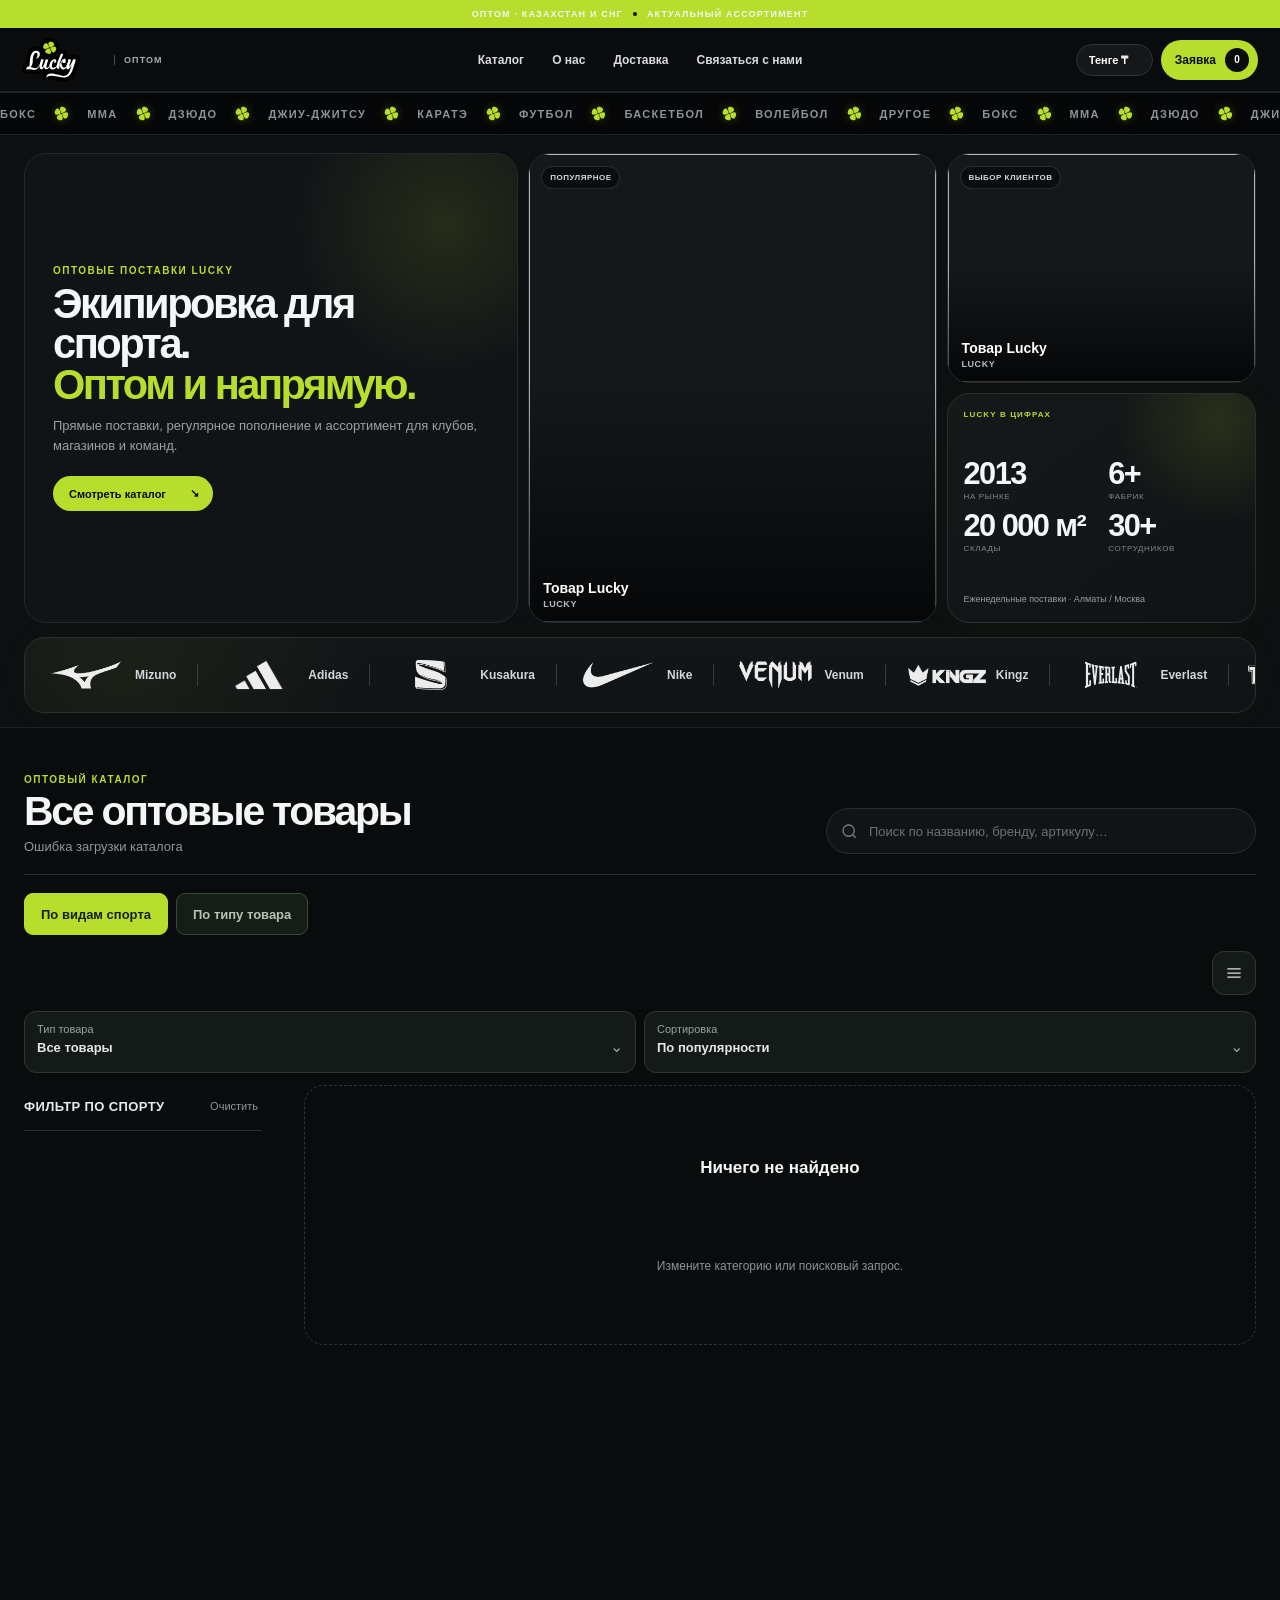
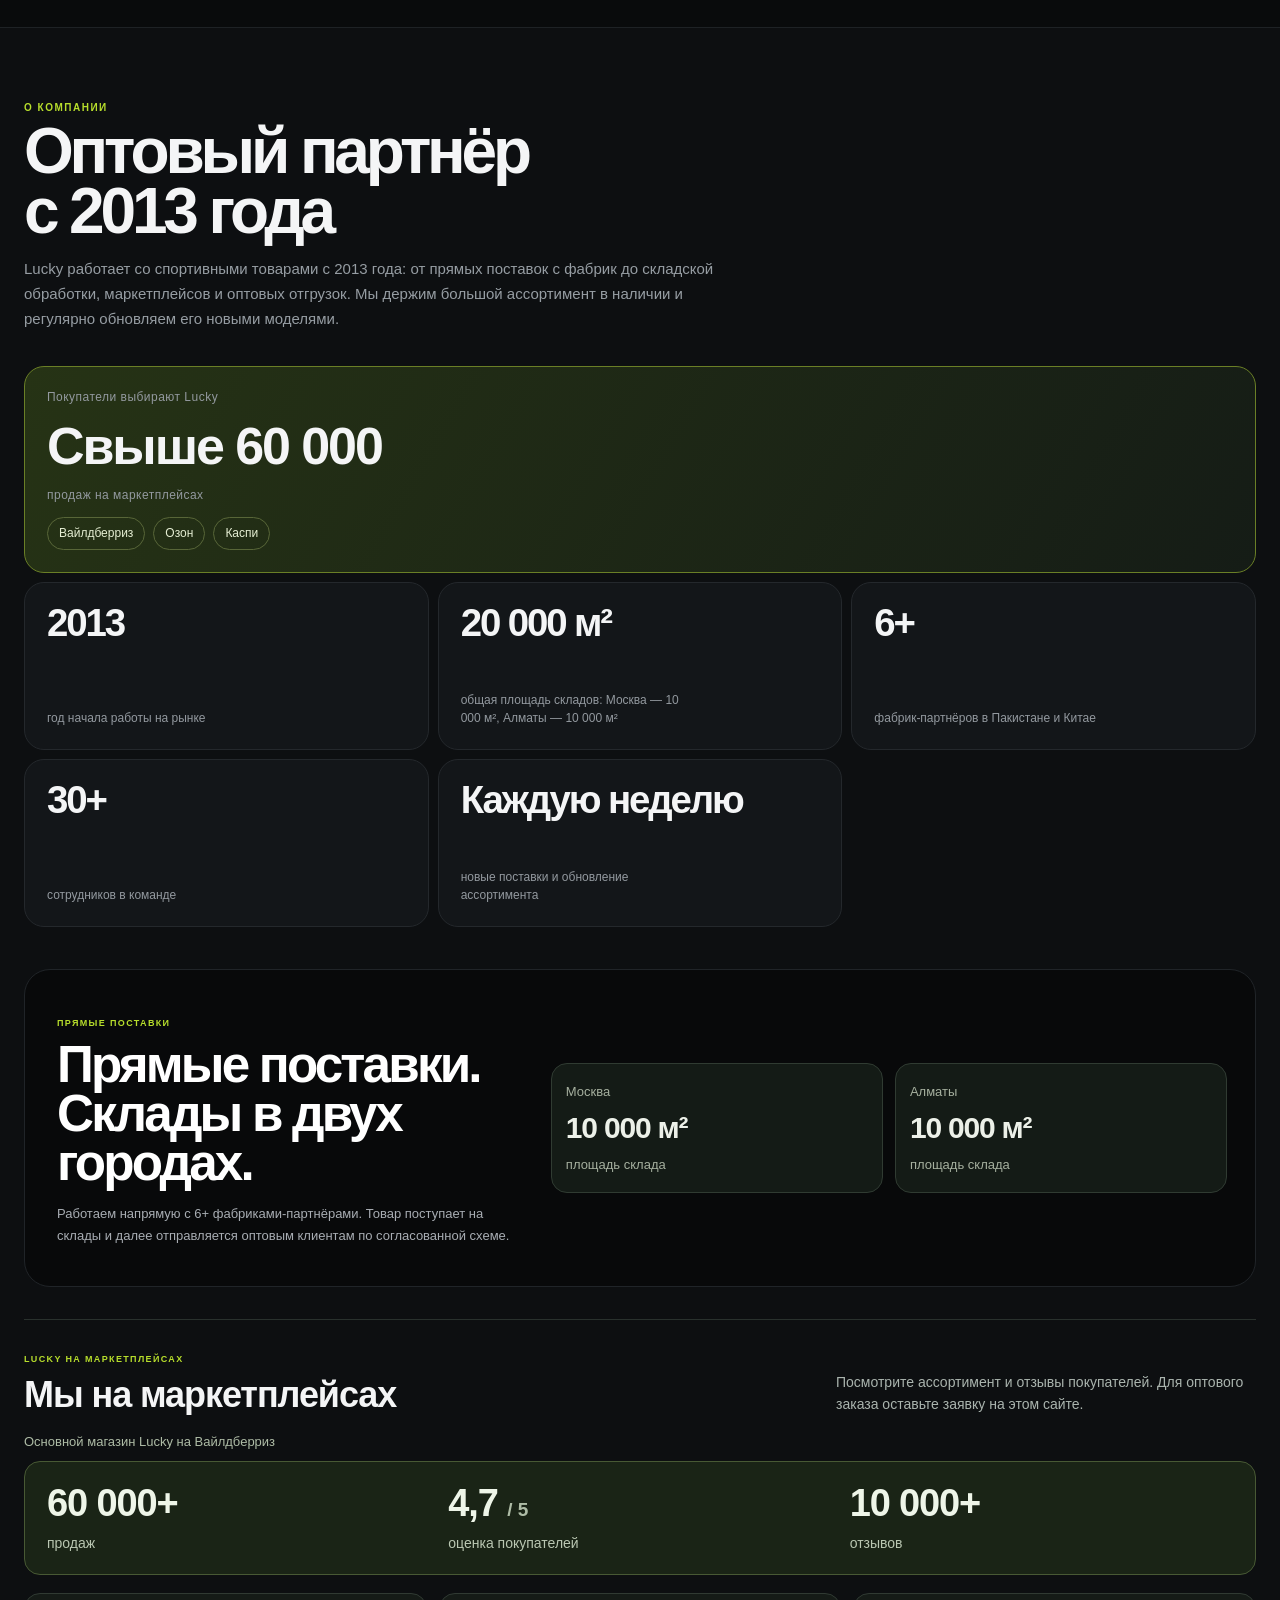
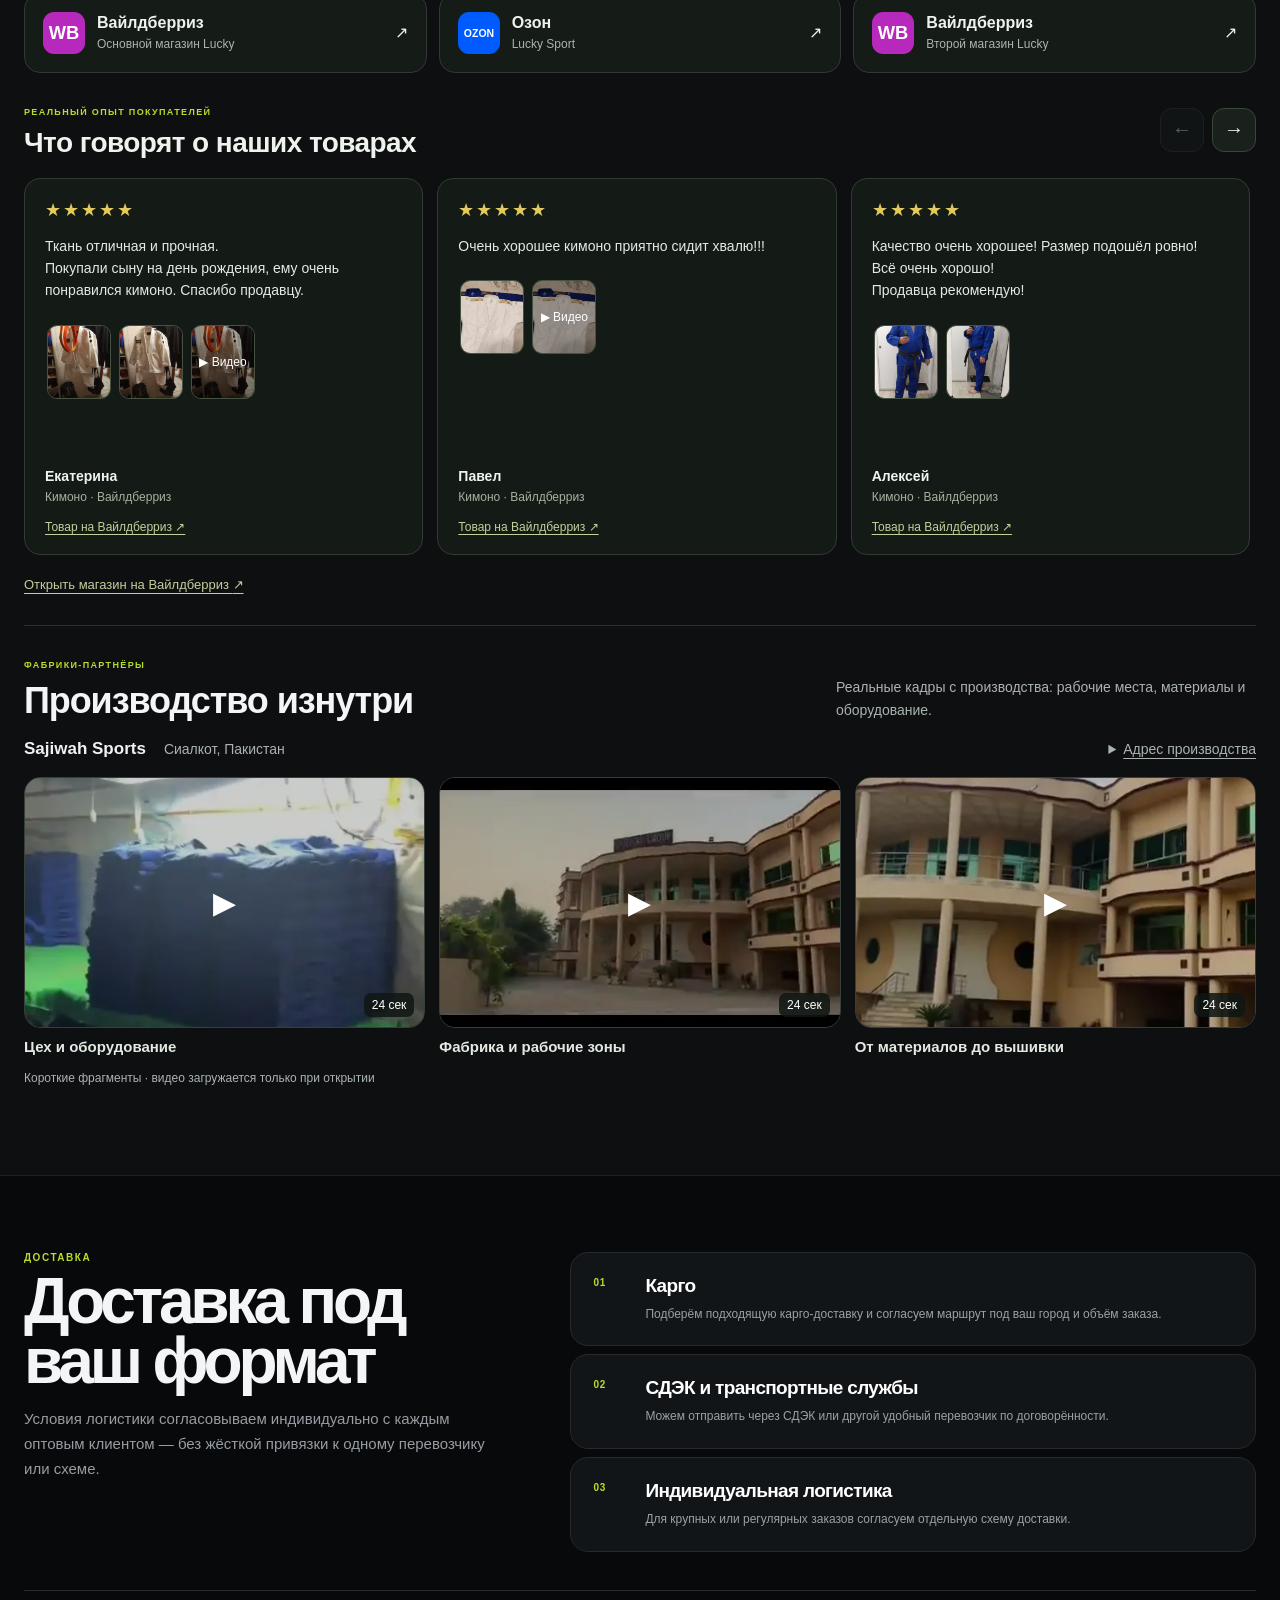
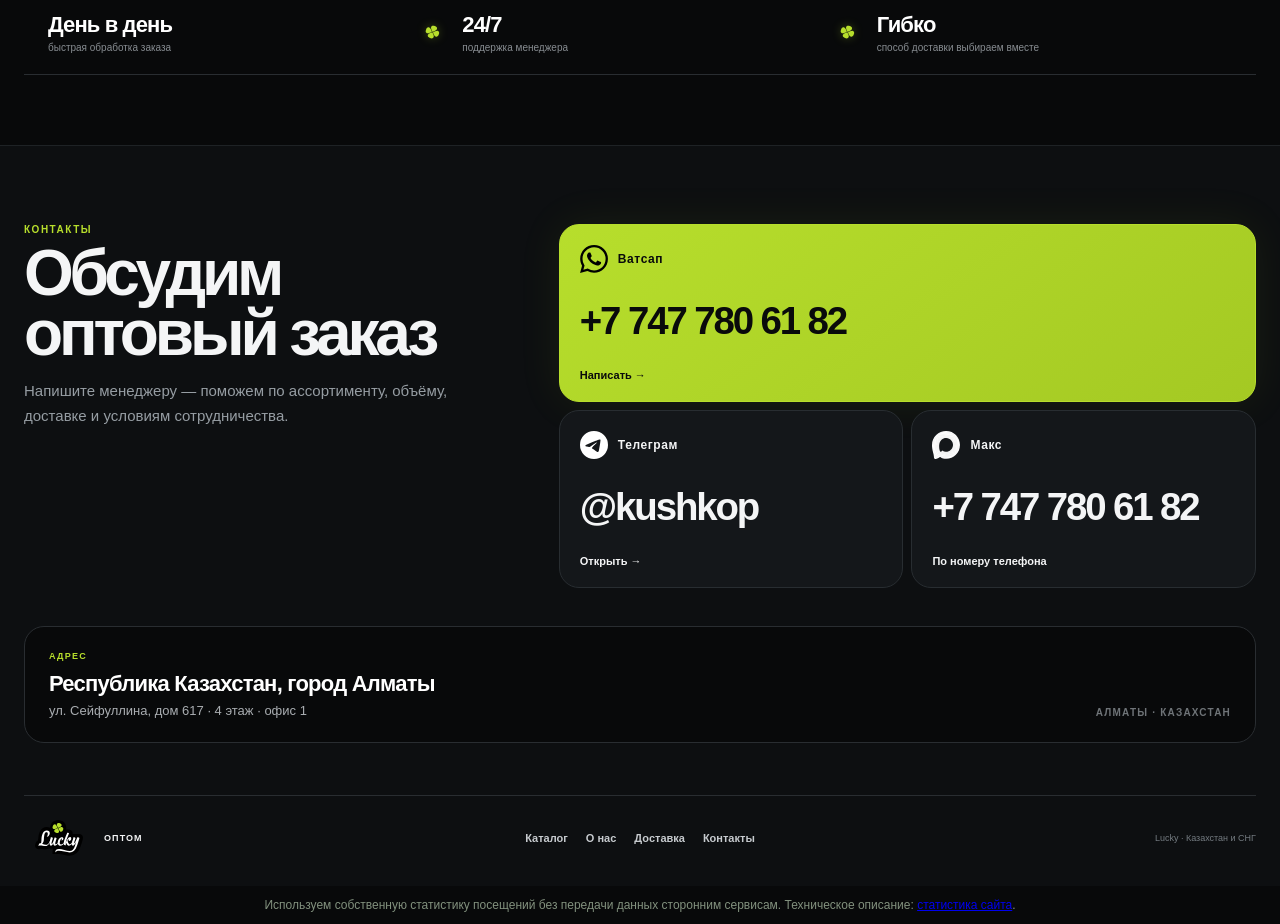
==== commit a3846f81: "Add first-party store traffic analytics and protected owner dashboard" ====
--- a/public/index.html
+++ b/public/index.html
@@ -425,6 +425,7 @@
   </dialog>
   <dialog id="productionVideoViewer" class="production-video-viewer" aria-labelledby="productionVideoTitle"><header><h2 id="productionVideoTitle">Видео с производства</h2><button id="productionVideoClose" type="button" aria-label="Закрыть видео">Закрыть ×</button></header><video id="productionVideo" controls playsinline preload="none"></video></dialog>
   <dialog id="reviewMediaViewer" class="review-media-viewer" aria-labelledby="reviewMediaTitle"><header><h2 id="reviewMediaTitle">Фото покупателя</h2><button id="reviewMediaClose" type="button" aria-label="Закрыть фото или видео отзыва">Закрыть ×</button></header><img id="reviewMediaImage" alt="Фото покупателя к отзыву" hidden><video id="reviewMediaVideo" controls playsinline preload="none" hidden></video></dialog>
-  <script type="module" src="./app.js?v=taxonomy-20261019"></script>
+  <script type="module" src="./app.js?v=traffic-20261024"></script>
+<p style="font-size:12px;text-align:center;color:#82917e">Используем собственную статистику посещений без передачи данных сторонним сервисам. Техническое описание: <a href="./traffic-info.html">статистика сайта</a>.</p>
 </body>
 </html>
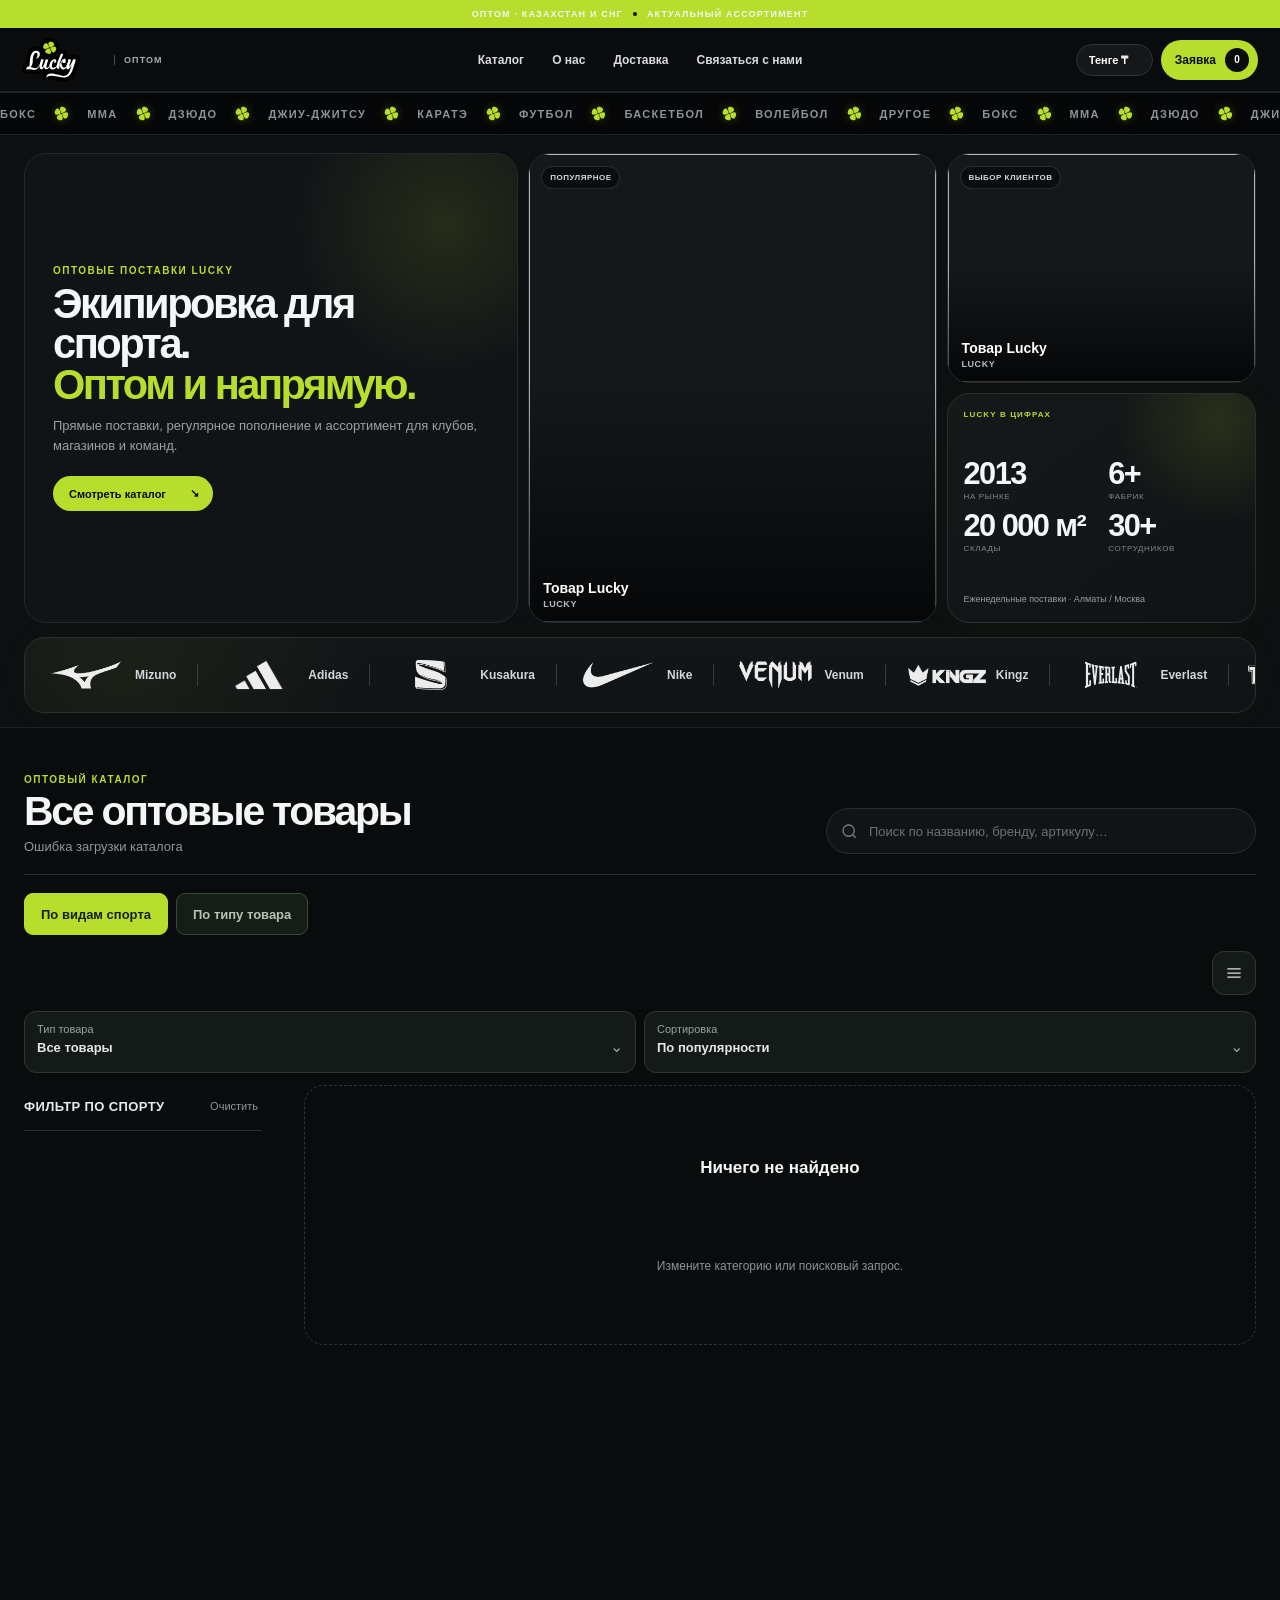
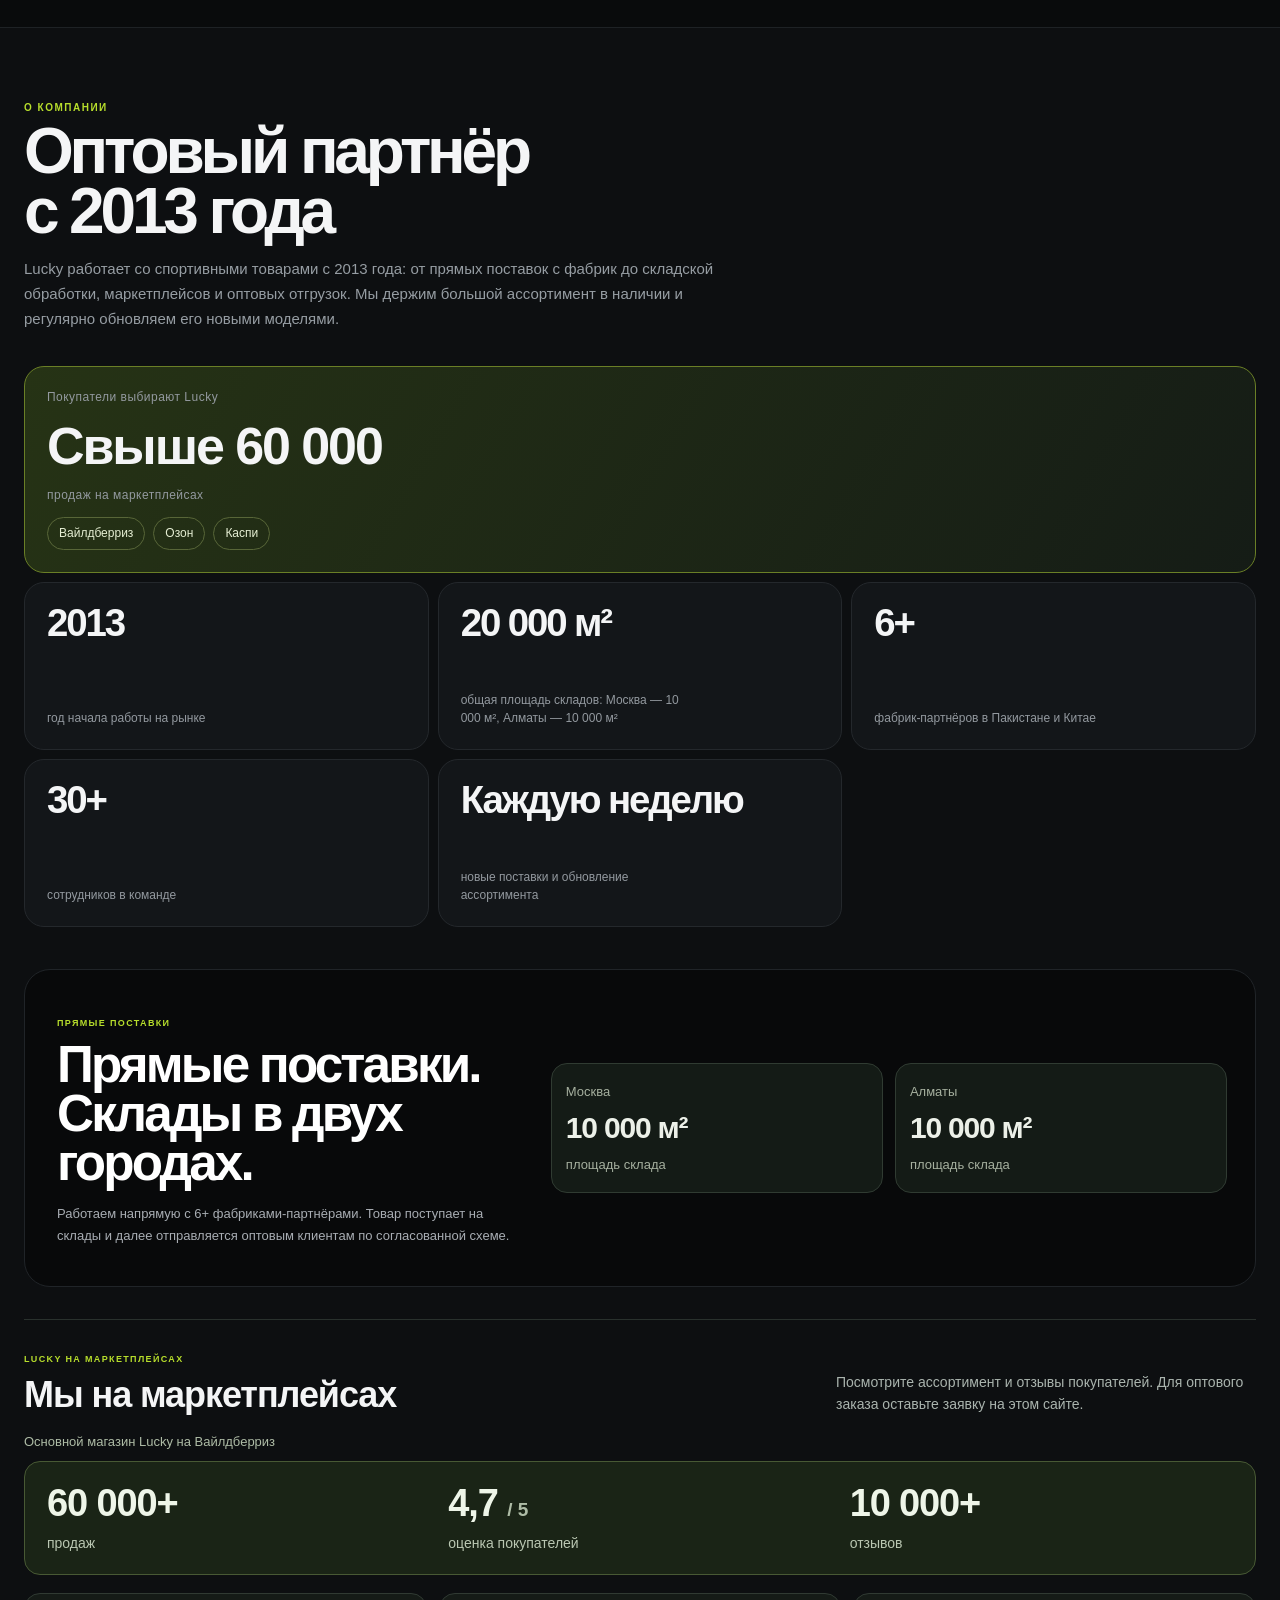
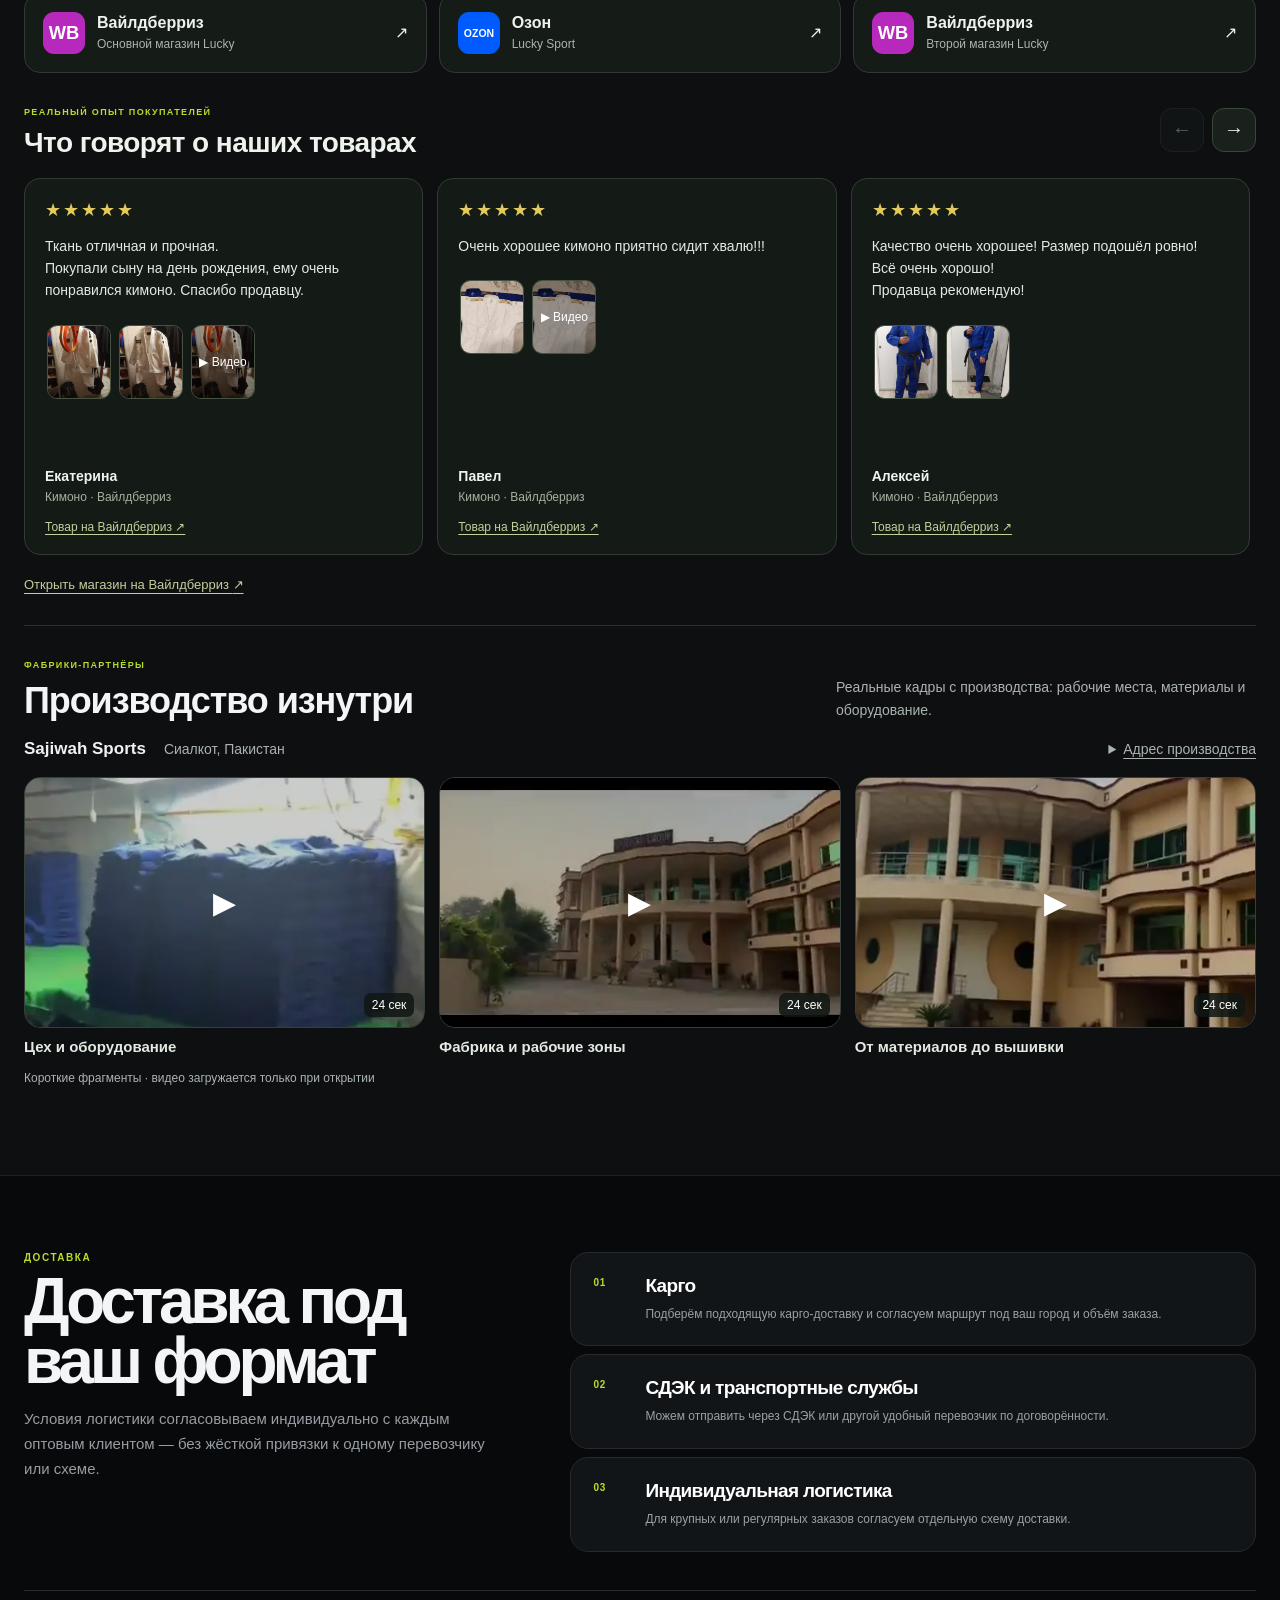
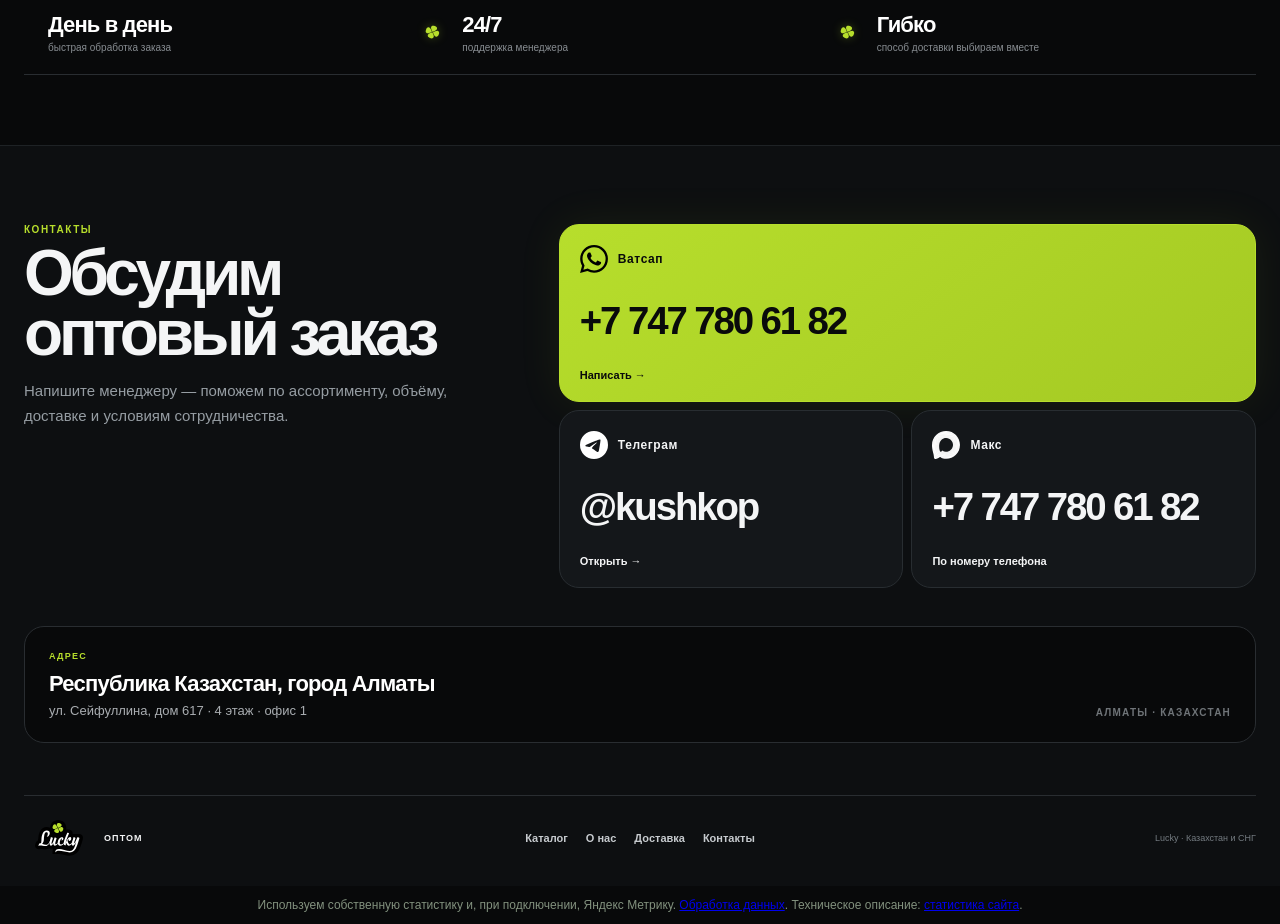
==== commit 5003128b: "Deliver wholesale leads through Telegram and render crawlable catalog/product pages" ====
--- a/public/index.html
+++ b/public/index.html
@@ -1,431 +1,457 @@
-<!doctype html>
-<html lang="ru">
-<head>
-  <meta charset="utf-8" />
-  <meta name="viewport" content="width=device-width, initial-scale=1" />
-  <meta name="theme-color" content="#0b0c0d" />
-  <title>Lucky — оптовый каталог</title>
-  <meta name="description" content="Оптовый каталог спортивных товаров Lucky." />
-  <link rel="icon" type="image/svg+xml" href="./clover.svg" />
-  <link rel="stylesheet" href="./styles.css?v=taxonomy-20261019" />
-</head>
-<body>
-  <div class="announcement">
-    <span>ОПТОМ · КАЗАХСТАН И СНГ</span><span class="announcement-dot"></span><span>АКТУАЛЬНЫЙ АССОРТИМЕНТ</span>
-  </div>
+<!doctype html>
+<html lang="ru">
+<head>
+  <meta charset="utf-8" />
+  <meta name="viewport" content="width=device-width, initial-scale=1" />
+  <meta name="theme-color" content="#0b0c0d" />
+  <title>Lucky — оптовый каталог</title>
+  <meta name="description" content="Оптовый каталог спортивных товаров Lucky." />
+  <meta property="og:type" content="website" /><meta property="og:title" content="Lucky — спортивные товары оптом" /><meta property="og:description" content="Экипировка для клубов, магазинов и тренеров Казахстана и России." /><meta property="og:image" content="https://opt.luckysport.kz/media/og-wholesale.png" /><meta property="og:url" content="https://opt.luckysport.kz/" /><link rel="canonical" href="https://opt.luckysport.kz/" />
+  <link rel="stylesheet" href="/leads.css?v=1" />
+  <link rel="icon" type="image/svg+xml" href="./clover.svg" />
+  <link rel="stylesheet" href="./styles.css?v=taxonomy-20261019" />
+</head>
+<body>
+  <div class="announcement">
+    <span>ОПТОМ · КАЗАХСТАН И СНГ</span><span class="announcement-dot"></span><span>АКТУАЛЬНЫЙ АССОРТИМЕНТ</span>
+  </div>
+
+  <header class="site-header">
+    <a class="brand" href="#" aria-label="Lucky — оптовый каталог">
+      <img class="brand-logo" src="./lucky-logo.svg" alt="Lucky" />
+      <span class="brand-mode">ОПТОМ</span>
+    </a>
+
+    <nav class="desktop-nav" aria-label="Главное меню">
+      <a class="nav-link" href="#catalog">Каталог</a>
+      <a class="nav-link" href="#about">О нас</a>
+      <a class="nav-link" href="#delivery">Доставка</a>
+      <a class="nav-link" href="#contact">Связаться с нами</a>
+    </nav>
+
+    <div class="header-actions">
+      <button id="menuToggle" class="menu-toggle" type="button" aria-label="Открыть меню" aria-expanded="false">
+        <span></span><span></span><span></span>
+      </button>
+      <label id="currencyControl" class="currency-select">
+        <span class="sr-only">Валюта</span>
+        <select id="currencySelect" aria-label="Валюта">
+          <option value="KZT">Тенге ₸</option>
+          <option value="RUB">Рубль ₽</option>
+          <option value="USD">Доллар $</option>
+        </select>
+      </label>
+      <button id="requestButton" class="request-button" type="button">
+        <span>Заявка</span><b id="requestCount">0</b>
+      </button>
+    </div>
+  </header>
+
+  <nav id="mobileNav" class="mobile-nav" aria-label="Мобильное меню">
+    <a href="#catalog">Каталог <span>↘</span></a>
+    <a href="#about">О нас <span>↘</span></a>
+    <a href="#delivery">Доставка <span>↘</span></a>
+    <a href="#contact">Связаться с нами <span>↘</span></a>
+  </nav>
+
+  <main>
+    <section class="sport-marquee" aria-label="Виды спорта">
+      <div class="marquee-track">
+        <div class="marquee-group"><span>БОКС</span><img class="ticker-clover" src="./clover.svg" alt="" /><span>ММА</span><img class="ticker-clover" src="./clover.svg" alt="" /><span>ДЗЮДО</span><img class="ticker-clover" src="./clover.svg" alt="" /><span>ДЖИУ-ДЖИТСУ</span><img class="ticker-clover" src="./clover.svg" alt="" /><span>КАРАТЭ</span><img class="ticker-clover" src="./clover.svg" alt="" /><span>ФУТБОЛ</span><img class="ticker-clover" src="./clover.svg" alt="" /><span>БАСКЕТБОЛ</span><img class="ticker-clover" src="./clover.svg" alt="" /><span>ВОЛЕЙБОЛ</span><img class="ticker-clover" src="./clover.svg" alt="" /><span>ДРУГОЕ</span><img class="ticker-clover" src="./clover.svg" alt="" /></div>
+        <div class="marquee-group" aria-hidden="true"><span>БОКС</span><img class="ticker-clover" src="./clover.svg" alt="" /><span>ММА</span><img class="ticker-clover" src="./clover.svg" alt="" /><span>ДЗЮДО</span><img class="ticker-clover" src="./clover.svg" alt="" /><span>ДЖИУ-ДЖИТСУ</span><img class="ticker-clover" src="./clover.svg" alt="" /><span>КАРАТЭ</span><img class="ticker-clover" src="./clover.svg" alt="" /><span>ФУТБОЛ</span><img class="ticker-clover" src="./clover.svg" alt="" /><span>БАСКЕТБОЛ</span><img class="ticker-clover" src="./clover.svg" alt="" /><span>ВОЛЕЙБОЛ</span><img class="ticker-clover" src="./clover.svg" alt="" /><span>ДРУГОЕ</span><img class="ticker-clover" src="./clover.svg" alt="" /></div>
+        <div class="marquee-group" aria-hidden="true"><span>БОКС</span><img class="ticker-clover" src="./clover.svg" alt="" /><span>ММА</span><img class="ticker-clover" src="./clover.svg" alt="" /><span>ДЗЮДО</span><img class="ticker-clover" src="./clover.svg" alt="" /><span>ДЖИУ-ДЖИТСУ</span><img class="ticker-clover" src="./clover.svg" alt="" /><span>КАРАТЭ</span><img class="ticker-clover" src="./clover.svg" alt="" /><span>ФУТБОЛ</span><img class="ticker-clover" src="./clover.svg" alt="" /><span>БАСКЕТБОЛ</span><img class="ticker-clover" src="./clover.svg" alt="" /><span>ВОЛЕЙБОЛ</span><img class="ticker-clover" src="./clover.svg" alt="" /><span>ДРУГОЕ</span><img class="ticker-clover" src="./clover.svg" alt="" /></div>
+        <div class="marquee-group" aria-hidden="true"><span>БОКС</span><img class="ticker-clover" src="./clover.svg" alt="" /><span>ММА</span><img class="ticker-clover" src="./clover.svg" alt="" /><span>ДЗЮДО</span><img class="ticker-clover" src="./clover.svg" alt="" /><span>ДЖИУ-ДЖИТСУ</span><img class="ticker-clover" src="./clover.svg" alt="" /><span>КАРАТЭ</span><img class="ticker-clover" src="./clover.svg" alt="" /><span>ФУТБОЛ</span><img class="ticker-clover" src="./clover.svg" alt="" /><span>БАСКЕТБОЛ</span><img class="ticker-clover" src="./clover.svg" alt="" /><span>ВОЛЕЙБОЛ</span><img class="ticker-clover" src="./clover.svg" alt="" /><span>ДРУГОЕ</span><img class="ticker-clover" src="./clover.svg" alt="" /></div>
+      </div>
+    </section>
+
+    <section class="top-showcase" aria-label="Lucky Wholesale">
+      <div class="showcase-grid">
+        <div class="showcase-copy">
+          <div class="section-kicker">ОПТОВЫЕ ПОСТАВКИ LUCKY</div>
+          <h1>Экипировка для спорта.<br /><span>Оптом и напрямую.</span></h1>
+          <p>Прямые поставки, регулярное пополнение и ассортимент для клубов, магазинов и команд.</p>
+          <button class="showcase-cta" data-scroll-to-catalog type="button">Смотреть каталог <span>↘</span></button>
+        </div>
+
+        <button id="showcaseCardOne" class="showcase-product showcase-product-main" type="button">
+          <img id="showcaseImageOne" alt="" />
+          <span class="showcase-tag">Популярное</span>
+          <div class="showcase-product-copy">
+            <strong id="showcaseTitleOne">Товар Lucky</strong>
+            <span id="showcaseBrandOne">Lucky</span>
+          </div>
+        </button>
+
+        <button id="showcaseCardTwo" class="showcase-product showcase-product-side" type="button">
+          <img id="showcaseImageTwo" alt="" />
+          <span class="showcase-tag">Выбор клиентов</span>
+          <div class="showcase-product-copy">
+            <strong id="showcaseTitleTwo">Товар Lucky</strong>
+            <span id="showcaseBrandTwo">Lucky</span>
+          </div>
+        </button>
+
+        <div class="showcase-info-card">
+          <div class="showcase-info-kicker">LUCKY В ЦИФРАХ</div>
+          <div class="showcase-info-grid">
+            <div><strong>2013</strong><span>на рынке</span></div>
+            <div><strong>6+</strong><span>фабрик</span></div>
+            <div><strong>20 000 м²</strong><span>склады</span></div>
+            <div><strong>30+</strong><span>сотрудников</span></div>
+          </div>
+          <p>Еженедельные поставки · Алматы / Москва</p>
+        </div>
+      </div>
+
+      <div class="brand-quality-strip" aria-label="Качество от брендов">
+        <div class="brand-quality-list">
+          <div class="brand-quality-stage">
+          <div class="brand-quality-track"><div class="brand-quality-item" data-brand="mizuno"><span class="brand-quality-logo"><img src="[data-uri]" alt="" width="78" height="32" decoding="async" /></span><span class="brand-quality-name">Mizuno</span></div>
+
+          <div class="brand-quality-item" data-brand="adidas"><span class="brand-quality-logo"><img src="[data-uri]" alt="" width="78" height="32" decoding="async" /></span><span class="brand-quality-name">Adidas</span></div>
+
+          <div class="brand-quality-item" data-brand="kusakura"><span class="brand-quality-logo"><img src="[data-uri]" alt="" width="78" height="32" decoding="async" /></span><span class="brand-quality-name">Kusakura</span></div>
+
+          <div class="brand-quality-item" data-brand="nike"><span class="brand-quality-logo"><img src="[data-uri]" alt="" width="78" height="32" decoding="async" /></span><span class="brand-quality-name">Nike</span></div>
+
+          <div class="brand-quality-item" data-brand="venum"><span class="brand-quality-logo"><img src="[data-uri]" alt="" width="78" height="32" decoding="async" /></span><span class="brand-quality-name">Venum</span></div>
+
+          <div class="brand-quality-item" data-brand="kingz"><span class="brand-quality-logo"><img src="[data-uri]" alt="" width="78" height="32" decoding="async" /></span><span class="brand-quality-name">Kingz</span></div>
+<div class="brand-quality-item" data-brand="everlast"><span class="brand-quality-logo"><img src="brand-everlast.svg" alt="" width="78" height="32" decoding="async" /></span><span class="brand-quality-name">Everlast</span></div>
+<div class="brand-quality-item" data-brand="top-ten"><span class="brand-quality-logo"><img src="brand-top-ten.svg" alt="" width="78" height="32" decoding="async" /></span><span class="brand-quality-name">Top Ten</span></div>
+<div class="brand-quality-item" data-brand="green-hill"><span class="brand-quality-logo"><img src="brand-green-hill.svg" alt="" width="78" height="32" decoding="async" /></span><span class="brand-quality-name">Green Hill</span></div>
+<div class="brand-quality-item" data-brand="essimo"><span class="brand-quality-logo"><img src="brand-essimo.svg" alt="" width="78" height="32" decoding="async" /></span><span class="brand-quality-name">Essimo</span></div>
+          <div class="brand-quality-item" data-brand="tatami"><span class="brand-quality-logo"><img src="brand-tatami.svg" alt="" width="78" height="32" decoding="async" /></span><span class="brand-quality-name">Tatami</span></div></div>
+          <div class="brand-quality-track" aria-hidden="true"><div class="brand-quality-item" data-brand="mizuno"><span class="brand-quality-logo"><img src="[data-uri]" alt="" width="78" height="32" decoding="async" /></span><span class="brand-quality-name">Mizuno</span></div>
+
+          <div class="brand-quality-item" data-brand="adidas"><span class="brand-quality-logo"><img src="[data-uri]" alt="" width="78" height="32" decoding="async" /></span><span class="brand-quality-name">Adidas</span></div>
+
+          <div class="brand-quality-item" data-brand="kusakura"><span class="brand-quality-logo"><img src="[data-uri]" alt="" width="78" height="32" decoding="async" /></span><span class="brand-quality-name">Kusakura</span></div>
+
+          <div class="brand-quality-item" data-brand="nike"><span class="brand-quality-logo"><img src="[data-uri]" alt="" width="78" height="32" decoding="async" /></span><span class="brand-quality-name">Nike</span></div>
+
+          <div class="brand-quality-item" data-brand="venum"><span class="brand-quality-logo"><img src="[data-uri]" alt="" width="78" height="32" decoding="async" /></span><span class="brand-quality-name">Venum</span></div>
+
+          <div class="brand-quality-item" data-brand="kingz"><span class="brand-quality-logo"><img src="[data-uri]" alt="" width="78" height="32" decoding="async" /></span><span class="brand-quality-name">Kingz</span></div>
+<div class="brand-quality-item" data-brand="everlast"><span class="brand-quality-logo"><img src="brand-everlast.svg" alt="" width="78" height="32" decoding="async" /></span><span class="brand-quality-name">Everlast</span></div>
+<div class="brand-quality-item" data-brand="top-ten"><span class="brand-quality-logo"><img src="brand-top-ten.svg" alt="" width="78" height="32" decoding="async" /></span><span class="brand-quality-name">Top Ten</span></div>
+<div class="brand-quality-item" data-brand="green-hill"><span class="brand-quality-logo"><img src="brand-green-hill.svg" alt="" width="78" height="32" decoding="async" /></span><span class="brand-quality-name">Green Hill</span></div>
+<div class="brand-quality-item" data-brand="essimo"><span class="brand-quality-logo"><img src="brand-essimo.svg" alt="" width="78" height="32" decoding="async" /></span><span class="brand-quality-name">Essimo</span></div>
+          <div class="brand-quality-item" data-brand="tatami"><span class="brand-quality-logo"><img src="brand-tatami.svg" alt="" width="78" height="32" decoding="async" /></span><span class="brand-quality-name">Tatami</span></div></div>
+        </div>
+      </div>
+        </div>
+    </section>
+
+    <section id="sportsDiscovery" class="sports-discovery" aria-labelledby="sportsDiscoveryTitle" hidden>
+      <div class="sports-discovery-head"><div><h2 id="sportsDiscoveryTitle">Виды спорта</h2></div><div class="sports-discovery-controls"><button id="sportsDiscoveryAll" type="button">Все направления <span aria-hidden="true">↗</span></button><button id="sportsDiscoveryPrev" type="button" aria-label="Предыдущие виды спорта" aria-controls="sportsDiscoveryRail">←</button><button id="sportsDiscoveryNext" type="button" aria-label="Следующие виды спорта" aria-controls="sportsDiscoveryRail">→</button></div></div>
+      <nav id="sportsDiscoveryRail" class="sports-discovery-rail" aria-label="Быстрый выбор вида спорта"></nav>
+      <p class="sports-discovery-hint">Листайте направления или откройте полный список</p>
+    </section>
+
+    <!-- WHOLESALE_TERMS -->
+    <div id="wholesaleTermsMount"></div>
+    <section id="catalog" class="catalog-shell">
+      <div class="catalog-intro">
+        <div>
+          <div class="section-kicker dark">ОПТОВЫЙ КАТАЛОГ</div>
+          <h2 id="activeCategoryTitle">Все оптовые товары</h2>
+          <div id="resultsMeta" aria-live="polite" aria-atomic="true" class="catalog-meta">Загрузка…</div>
+        </div>
+
+        <div class="catalog-intro-actions">
+          <div class="search-wrap">
+            <svg viewBox="0 0 24 24" aria-hidden="true"><path d="m21 21-4.35-4.35m2.35-5.15a7.5 7.5 0 1 1-15 0 7.5 7.5 0 0 1 15 0Z"/></svg>
+            <input id="searchInput" type="search" placeholder="Поиск по названию, бренду, артикулу…" autocomplete="off" />
+          </div>
+        </div>
+      </div>
+
+      <div class="catalog-browse-modes" role="group" aria-label="Как искать товары"><button id="catalogBrowseSports" type="button" aria-pressed="true">По видам спорта</button><button id="catalogBrowseTypes" type="button" aria-pressed="false">По типу товара</button></div><nav id="productTypeRail" class="sport-rail product-type-rail" aria-label="Типы товаров" hidden></nav>
+      <div class="sport-navigation">
+        <nav id="sportRail" class="sport-rail" aria-label="Виды спорта"></nav>
+        <button id="filtersToggle" class="sport-all" type="button" aria-haspopup="dialog" aria-controls="sportPicker" aria-label="Найти вид спорта"><svg viewBox="0 0 24 24" width="20" height="20" aria-hidden="true"><path d="M4 7h16M4 12h16M4 17h16" fill="none" stroke="currentColor" stroke-width="1.5"/></svg></button>
+      </div>
+      <div class="compact-filters">
+        <label class="touch-select"><span>Тип товара</span><strong id="typeValue" aria-hidden="true">Все товары</strong><span class="select-chevron" aria-hidden="true">⌄</span><select id="productType" aria-label="Тип товара"><option value="">Все товары</option></select></label>
+        <label class="touch-select"><span>Сортировка</span><strong id="sortValue" aria-hidden="true">По популярности</strong><span class="select-chevron" aria-hidden="true">⌄</span>
+          <select id="sortSelect" aria-label="Сортировка">
+            <option value="default">По популярности</option>
+            <option value="title">По названию</option>
+            <option value="brand">По бренду</option>
+            <option value="priceAsc">Сначала дешевле</option>
+            <option value="priceDesc">Сначала дороже</option>
+          </select>
+        </label>
+      </div>
+      <div id="activeFilters" class="active-filters" aria-label="Выбранные фильтры" hidden></div>
+
+      <div class="catalog-layout">
+        <aside id="sidebar" class="sidebar">
+          <div class="sidebar-mobile-head">
+            <strong>Категории</strong>
+            <button id="sidebarClose" class="icon-button" type="button" aria-label="Закрыть">×</button>
+          </div>
+          <div class="sidebar-head">
+            <span>Фильтр по спорту</span>
+            <button id="clearCategory" class="text-button" type="button">Очистить</button>
+          </div>
+          <nav id="categoryTree" class="category-tree" aria-label="Категории"></nav>
+        </aside>
+
+        <section class="catalog-content">
+
+          <div id="productGrid" class="product-grid"></div>
+          <!-- SSR_PAGINATION -->
+          <nav id="catalogPagination" class="catalog-pagination" aria-label="Страницы каталога" hidden></nav>
+          <div id="emptyState" class="empty-state" hidden>
+            <strong>Ничего не найдено</strong>
+            <span>Измените категорию или поисковый запрос.</span>
+          </div>
+        </section>
+      </div>
+    </section>
+
+    <section id="about" class="about-section info-section">
+      <div class="info-shell">
+        <div class="info-heading">
+          <div class="section-kicker dark">О КОМПАНИИ</div>
+          <h2>Оптовый партнёр<br />с 2013 года</h2>
+          <p>
+            Lucky работает со спортивными товарами с 2013 года: от прямых поставок с фабрик
+            до складской обработки, маркетплейсов и оптовых отгрузок. Мы держим большой ассортимент
+            в наличии и регулярно обновляем его новыми моделями.
+          </p>
+        </div>
+
+        <div class="about-stats">
+          <article class="fact-card company-sales"><span>Покупатели выбирают Lucky</span><strong>Свыше 60 000</strong><span>продаж на маркетплейсах</span><div class="marketplace-names"><span>Вайлдберриз</span><span>Озон</span><span>Каспи</span></div></article>
+          <article class="fact-card"><strong>2013</strong><span>год начала работы на рынке</span></article>
+          <article class="fact-card"><strong>20 000 м²</strong><span>общая площадь складов: Москва — 10 000 м², Алматы — 10 000 м²</span></article>
+          <article class="fact-card"><strong>6+</strong><span>фабрик-партнёров в Пакистане и Китае</span></article>
+
+          <article class="fact-card"><strong>30+</strong><span>сотрудников в команде</span></article>
+          <article class="fact-card"><strong>Каждую неделю</strong><span>новые поставки и обновление ассортимента</span></article>
+        </div>
+
+        <div class="supply-visual">
+          <div class="supply-copy">
+            <span class="supply-label">ПРЯМЫЕ ПОСТАВКИ</span>
+            <h3>Прямые поставки.<br />Склады в двух городах.</h3>
+            <p>
+              Работаем напрямую с 6+ фабриками-партнёрами.
+              Товар поступает на склады и далее отправляется оптовым клиентам по согласованной схеме.
+            </p>
+          </div>
+          <div class="warehouse-locations" aria-label="Площадь складов">
+            <article><span>Москва</span><strong>10 000 м²</strong><span>площадь склада</span></article>
+            <article><span>Алматы</span><strong>10 000 м²</strong><span>площадь склада</span></article>
+          </div>
+        </div>
+
+        <section class="trust-block marketplace-block" aria-labelledby="marketplaceHeading">
+          <div class="trust-heading"><div><span class="supply-label">LUCKY НА МАРКЕТПЛЕЙСАХ</span><h3 id="marketplaceHeading">Мы на маркетплейсах</h3></div><p>Посмотрите ассортимент и отзывы покупателей. Для оптового заказа оставьте заявку на этом сайте.</p></div>
+          <p class="marketplace-stat-source">Основной магазин Lucky на Вайлдберриз</p><div class="marketplace-total" aria-label="Показатели основного магазина Вайлдберриз"><article class="marketplace-stat"><strong>60 000+</strong><span>продаж</span></article><article class="marketplace-stat"><strong>4,7 <small>/ 5</small></strong><span>оценка покупателей</span></article><article class="marketplace-stat"><strong>10 000+</strong><span>отзывов</span></article></div>
+          <div class="store-links">
+            <a class="store-link" href="https://www.wildberries.ru/seller/1270260" target="_blank" rel="noopener noreferrer"><span class="store-mark" aria-hidden="true"><svg viewBox="0 0 48 48" focusable="false" aria-hidden="true"><rect width="48" height="48" rx="13" fill="#b728bd"/><text x="24" y="31" text-anchor="middle" font-family="Arial,sans-serif" font-size="21" font-weight="800" fill="white">WB</text></svg></span><span><strong>Вайлдберриз</strong><small>Основной магазин Lucky</small></span><span aria-hidden="true">↗</span><span class="sr-only">Открыть в новой вкладке</span></a>
+            <a class="store-link" href="https://ozon.kz/seller/lucky-sport/" target="_blank" rel="noopener noreferrer"><span class="store-mark ozon-mark" aria-hidden="true"><svg viewBox="0 0 48 48" focusable="false" aria-hidden="true"><rect width="48" height="48" rx="13" fill="#005bff"/><text x="24" y="29" text-anchor="middle" font-family="Arial,sans-serif" font-size="12" font-weight="800" fill="white">OZON</text></svg></span><span><strong>Озон</strong><small>Lucky Sport</small></span><span aria-hidden="true">↗</span><span class="sr-only">Открыть в новой вкладке</span></a>
+            <a class="store-link" href="https://www.wildberries.ru/seller/4235886" target="_blank" rel="noopener noreferrer"><span class="store-mark" aria-hidden="true"><svg viewBox="0 0 48 48" focusable="false" aria-hidden="true"><rect width="48" height="48" rx="13" fill="#b728bd"/><text x="24" y="31" text-anchor="middle" font-family="Arial,sans-serif" font-size="21" font-weight="800" fill="white">WB</text></svg></span><span><strong>Вайлдберриз</strong><small>Второй магазин Lucky</small></span><span aria-hidden="true">↗</span><span class="sr-only">Открыть в новой вкладке</span></a>
+          </div>
+
+          <section class="customer-reviews" aria-labelledby="customerReviewsHeading">
+            <div class="reviews-heading"><div><span class="supply-label">РЕАЛЬНЫЙ ОПЫТ ПОКУПАТЕЛЕЙ</span><h4 id="customerReviewsHeading">Что говорят о наших товарах</h4></div><div class="review-navigation"><button id="reviewPrevious" type="button" aria-label="Предыдущие отзывы" aria-controls="reviewRail">←</button><button id="reviewNext" type="button" aria-label="Следующие отзывы" aria-controls="reviewRail">→</button></div></div>
+            <div id="reviewRail" class="review-rail" tabindex="0" aria-label="Выбранные отзывы покупателей Вайлдберриз">
+              <article class="review-card" data-review-key="ekaterina"><div class="review-stars" aria-label="Оценка 5 из 5"><span aria-hidden="true">★★★★★</span></div><blockquote>Ткань отличная и прочная.
+Покупали сыну на день рождения, ему очень понравился кимоно. Спасибо продавцу.</blockquote><footer><strong>Екатерина</strong><span>Кимоно · Вайлдберриз</span></footer></article>
+              <article class="review-card" data-review-key="pavel"><div class="review-stars" aria-label="Оценка 5 из 5"><span aria-hidden="true">★★★★★</span></div><blockquote>Очень хорошее кимоно приятно сидит хвалю!!!</blockquote><footer><strong>Павел</strong><span>Кимоно · Вайлдберриз</span></footer></article>
+              <article class="review-card" data-review-key="alexey"><div class="review-stars" aria-label="Оценка 5 из 5"><span aria-hidden="true">★★★★★</span></div><blockquote>Качество очень хорошее! Размер подошёл ровно!
+Всё очень хорошо!
+Продавца рекомендую!</blockquote><footer><strong>Алексей</strong><span>Кимоно · Вайлдберриз</span></footer></article>
+              <article class="review-card" data-review-key="elena"><div class="review-stars" aria-label="Оценка 5 из 5"><span aria-hidden="true">★★★★★</span></div><blockquote>Качественный шлем
+На 5.5 лет подошел размер L
+Смотрится стилево, мы с сыном довольны
+Рекомендуем к покупке
+🔥</blockquote><footer><strong>Елена</strong><span>Шлем · Вайлдберриз</span></footer></article>
+              <article class="review-card" data-review-key="nina"><div class="review-stars" aria-label="Оценка 5 из 5"><span aria-hidden="true">★★★★★</span></div><blockquote>Отличное кимоно, плотное, село хорошо, посмотрим как поведёт себя в носке</blockquote><footer><strong>Нина</strong><span>Кимоно · Вайлдберриз</span></footer></article>
+            </div><a class="reviews-source" href="https://www.wildberries.ru/seller/1270260" target="_blank" rel="noopener noreferrer">Открыть магазин на Вайлдберриз <span aria-hidden="true">↗</span><span class="sr-only"> в новой вкладке</span></a>
+          </section>
+        </section>
+        <section class="trust-block factory-block" aria-labelledby="factoryHeading">
+          <div class="trust-heading"><div><span class="supply-label">ФАБРИКИ-ПАРТНЁРЫ</span><h3 id="factoryHeading">Производство изнутри</h3></div><p>Реальные кадры с производства: рабочие места, материалы и оборудование.</p></div>
+          <div class="factory-location"><strong>Sajiwah Sports</strong><span>Сиалкот, Пакистан</span><details><summary>Адрес производства</summary><p lang="en">3.5 km Daska Road, Kotli Noonan, Sambrial, Sialkot, Pakistan</p></details></div>
+          <div class="factory-videos" aria-label="Видео с производства">
+            <article class="factory-video-card"><button class="factory-video-open" type="button" data-production-video="./media/production/workshop-montage-v2.mp4" data-video-title="Цех и оборудование" aria-label="Смотреть видео: Цех и оборудование"><img src="./media/production/workshop-montage-v2.webp" alt="Цех и оборудование на производстве" width="480" height="854" loading="lazy" decoding="async"><span class="factory-play" aria-hidden="true">▶</span><span class="factory-duration">24 сек</span></button><h4>Цех и оборудование</h4></article>
+            <article class="factory-video-card"><button class="factory-video-open" type="button" data-production-video="./media/production/fabric-work-montage-v2.mp4" data-video-title="Фабрика и рабочие зоны" aria-label="Смотреть видео: Фабрика и рабочие зоны"><img src="./media/production/fabric-work-montage-v2.webp" alt="Фабрика и рабочие зоны на производстве" width="480" height="854" loading="lazy" decoding="async"><span class="factory-play" aria-hidden="true">▶</span><span class="factory-duration">24 сек</span></button><h4>Фабрика и рабочие зоны</h4></article>
+            <article class="factory-video-card"><button class="factory-video-open" type="button" data-production-video="./media/production/embroidery-montage-v2.mp4" data-video-title="От материалов до вышивки" aria-label="Смотреть видео: От материалов до вышивки"><img src="./media/production/embroidery-montage-v2.webp" alt="От материалов до вышивки на производстве" width="480" height="854" loading="lazy" decoding="async"><span class="factory-play" aria-hidden="true">▶</span><span class="factory-duration">24 сек</span></button><h4>От материалов до вышивки</h4></article>
+          </div><p class="factory-video-note">Короткие фрагменты · видео загружается только при открытии</p>
+        </section>
+      </div>
+    </section>
+
+    <section id="delivery" class="delivery-section info-section">
+      <div class="info-shell">
+        <div class="delivery-grid">
+          <div class="info-heading delivery-heading">
+            <div class="section-kicker">ДОСТАВКА</div>
+            <h2>Доставка под ваш формат</h2>
+            <p>
+              Условия логистики согласовываем индивидуально с каждым оптовым клиентом —
+              без жёсткой привязки к одному перевозчику или схеме.
+            </p>
+          </div>
+
+          <div class="delivery-options">
+            <article><span class="option-index">01</span><h3>Карго</h3><p>Подберём подходящую карго-доставку и согласуем маршрут под ваш город и объём заказа.</p></article>
+            <article><span class="option-index">02</span><h3>СДЭК и транспортные службы</h3><p>Можем отправить через СДЭК или другой удобный перевозчик по договорённости.</p></article>
+            <article><span class="option-index">03</span><h3>Индивидуальная логистика</h3><p>Для крупных или регулярных заказов согласуем отдельную схему доставки.</p></article>
+          </div>
+        </div>
+
+        <div class="delivery-strip">
+          <div><strong>День в день</strong><span>быстрая обработка заказа</span></div>
+          <img class="ticker-clover" src="./clover.svg" alt="" />
+          <div><strong>24/7</strong><span>поддержка менеджера</span></div>
+          <img class="ticker-clover" src="./clover.svg" alt="" />
+          <div><strong>Гибко</strong><span>способ доставки выбираем вместе</span></div>
+        </div>
+      </div>
+    </section>
+
+    <section id="contact" class="contact-section info-section">
+      <div class="info-shell">
+        <div class="contact-top">
+          <div class="info-heading contact-heading">
+            <div class="section-kicker dark">КОНТАКТЫ</div>
+            <h2>Обсудим<br />оптовый заказ</h2>
+            <p>
+              Напишите менеджеру — поможем по ассортименту, объёму, доставке и условиям сотрудничества.
+            </p>
+          </div>
+
+          <div class="contact-channels">
+            <a class="contact-card contact-primary" href="https://wa.me/77477806182" target="_blank" rel="noopener">
+              <span class="contact-channel"><img src="[data-uri]" alt="" width="28" height="28" />Ватсап</span>
+              <strong>+7 747 780 61 82</strong>
+              <b>Написать →</b>
+            </a>
+            <a class="contact-card" href="https://t.me/kushkop" target="_blank" rel="noopener">
+              <span class="contact-channel"><img src="[data-uri]" alt="" width="28" height="28" />Телеграм</span>
+              <strong>@kushkop</strong>
+              <b>Открыть →</b>
+            </a>
+            <div class="contact-card">
+              <span class="contact-channel"><img src="[data-uri]" alt="" width="28" height="28" />Макс</span>
+              <strong>+7 747 780 61 82</strong>
+              <b>По номеру телефона</b>
+            </div>
+          </div>
+        </div>
+
+        <div class="address-card">
+          <div>
+            <span class="address-label">АДРЕС</span>
+            <strong>Республика Казахстан, город Алматы</strong>
+            <p>ул. Сейфуллина, дом 617 · 4 этаж · офис 1</p>
+          </div>
+          <span class="address-mark">АЛМАТЫ · КАЗАХСТАН</span>
+        </div>
+
+        <footer class="site-footer">
+          <a class="footer-brand" href="#">
+            <img src="./lucky-logo.svg" alt="Lucky" />
+            <span>ОПТОМ</span>
+          </a>
+          <div class="footer-links">
+            <a href="#catalog">Каталог</a>
+            <a href="#about">О нас</a>
+            <a href="#delivery">Доставка</a>
+            <a href="#contact">Контакты</a>
+          </div>
+          <span class="footer-note">Lucky · Казахстан и СНГ</span>
+        </footer>
+      </div>
+    </section>
+  </main>
+
+  <button id="mobileRequestButton" class="mobile-request-button" type="button" hidden>
+    <span>Открыть заявку</span><b id="mobileRequestCount">0</b>
+  </button>
+
+  <dialog id="productDialog" class="product-dialog">
+    <button id="dialogClose" class="dialog-close" aria-label="Закрыть">×</button>
+    <div id="dialogContent"></div>
+  </dialog>
+
+  <!-- LEAD_DIALOG_START -->
+  <dialog id="requestDialog" class="request-dialog">
+    <button id="requestDialogClose" class="dialog-close" aria-label="Закрыть">×</button>
+    <div class="dialog-section">
+      <div class="section-kicker dark">ОПТОВАЯ ЗАЯВКА</div>
+      <h2>Ваша заявка</h2>
+      <div id="requestItems" class="request-items"></div>
+      <div id="requestEmpty" class="empty-state">
+        <strong>Заявка пока пустая</strong><span>Добавьте товары из каталога.</span>
+      </div>
+      <button id="copyRequestButton" class="dialog-primary wide" type="button" hidden>Скопировать список</button>
+      <form id="leadForm" class="lead-form" action="/leads.php" method="post">
+        <label>Имя<input name="name" autocomplete="name" maxlength="100" /></label>
+        <label>Телефон *<input name="phone" type="tel" inputmode="tel" autocomplete="tel" placeholder="+7 747 780 61 82" maxlength="40" required /></label>
+        <label>Город<input name="city" autocomplete="address-level2" maxlength="100" /></label>
+        <label>Страна<select name="country"><option value="KZ">Казахстан</option><option value="RU">Россия</option><option value="OTHER">Другое</option></select></label>
+        <label>Кто вы<select name="role"><option value="">Выберите</option><option value="club">Клуб</option><option value="school">Спортшкола</option><option value="shop">Магазин</option><option value="coach">Тренер</option><option value="other">Другое</option></select></label>
+        <label>Примерное количество<input name="quantity" type="number" min="1" max="1000000" step="1" inputmode="numeric" placeholder="Например, 20" /></label>
+        <label class="lead-wide">Что интересует<textarea name="interest" maxlength="400" placeholder="Товар, размеры или направление"></textarea></label>
+        <label class="lead-wide">Комментарий<textarea name="comment" maxlength="700" placeholder="Пожелания к заказу и доставке"></textarea></label>
+        <label class="lead-honeypot" aria-hidden="true">Ваш сайт<input name="website" type="text" tabindex="-1" autocomplete="off" /></label>
+        <label class="lead-consent"><input name="consent" type="checkbox" required /><span>Согласен на <a href="/privacy.php" target="_blank" rel="noopener">обработку персональных данных</a> для ответа на заявку *</span></label>
+        <button type="submit" class="dialog-primary wide">Отправить заявку</button>
+      </form>
+      <p id="leadStatus" class="lead-status" role="status" aria-live="polite" hidden></p>
+      <div class="lead-contacts"><a href="https://wa.me/77477806182" target="_blank" rel="noopener">Написать в WhatsApp</a><a href="https://t.me/kushkop" target="_blank" rel="noopener">Написать в Telegram</a></div>
+      <noscript><p>Для формы нужен JavaScript. Вы можете написать менеджеру по ссылкам выше.</p></noscript>
+    </div>
+  </dialog>
+
+  <!-- LEAD_DIALOG_END -->
 
-  <header class="site-header">
-    <a class="brand" href="#" aria-label="Lucky — оптовый каталог">
-      <img class="brand-logo" src="./lucky-logo.svg" alt="Lucky" />
-      <span class="brand-mode">ОПТОМ</span>
-    </a>
-
-    <nav class="desktop-nav" aria-label="Главное меню">
-      <a class="nav-link" href="#catalog">Каталог</a>
-      <a class="nav-link" href="#about">О нас</a>
-      <a class="nav-link" href="#delivery">Доставка</a>
-      <a class="nav-link" href="#contact">Связаться с нами</a>
-    </nav>
-
-    <div class="header-actions">
-      <button id="menuToggle" class="menu-toggle" type="button" aria-label="Открыть меню" aria-expanded="false">
-        <span></span><span></span><span></span>
-      </button>
-      <label id="currencyControl" class="currency-select">
-        <span class="sr-only">Валюта</span>
-        <select id="currencySelect" aria-label="Валюта">
-          <option value="KZT">Тенге ₸</option>
-          <option value="RUB">Рубль ₽</option>
-          <option value="USD">Доллар $</option>
-        </select>
-      </label>
-      <button id="requestButton" class="request-button" type="button">
-        <span>Заявка</span><b id="requestCount">0</b>
-      </button>
-    </div>
-  </header>
-
-  <nav id="mobileNav" class="mobile-nav" aria-label="Мобильное меню">
-    <a href="#catalog">Каталог <span>↘</span></a>
-    <a href="#about">О нас <span>↘</span></a>
-    <a href="#delivery">Доставка <span>↘</span></a>
-    <a href="#contact">Связаться с нами <span>↘</span></a>
-  </nav>
-
-  <main>
-    <section class="sport-marquee" aria-label="Виды спорта">
-      <div class="marquee-track">
-        <div class="marquee-group"><span>БОКС</span><img class="ticker-clover" src="./clover.svg" alt="" /><span>ММА</span><img class="ticker-clover" src="./clover.svg" alt="" /><span>ДЗЮДО</span><img class="ticker-clover" src="./clover.svg" alt="" /><span>ДЖИУ-ДЖИТСУ</span><img class="ticker-clover" src="./clover.svg" alt="" /><span>КАРАТЭ</span><img class="ticker-clover" src="./clover.svg" alt="" /><span>ФУТБОЛ</span><img class="ticker-clover" src="./clover.svg" alt="" /><span>БАСКЕТБОЛ</span><img class="ticker-clover" src="./clover.svg" alt="" /><span>ВОЛЕЙБОЛ</span><img class="ticker-clover" src="./clover.svg" alt="" /><span>ДРУГОЕ</span><img class="ticker-clover" src="./clover.svg" alt="" /></div>
-        <div class="marquee-group" aria-hidden="true"><span>БОКС</span><img class="ticker-clover" src="./clover.svg" alt="" /><span>ММА</span><img class="ticker-clover" src="./clover.svg" alt="" /><span>ДЗЮДО</span><img class="ticker-clover" src="./clover.svg" alt="" /><span>ДЖИУ-ДЖИТСУ</span><img class="ticker-clover" src="./clover.svg" alt="" /><span>КАРАТЭ</span><img class="ticker-clover" src="./clover.svg" alt="" /><span>ФУТБОЛ</span><img class="ticker-clover" src="./clover.svg" alt="" /><span>БАСКЕТБОЛ</span><img class="ticker-clover" src="./clover.svg" alt="" /><span>ВОЛЕЙБОЛ</span><img class="ticker-clover" src="./clover.svg" alt="" /><span>ДРУГОЕ</span><img class="ticker-clover" src="./clover.svg" alt="" /></div>
-        <div class="marquee-group" aria-hidden="true"><span>БОКС</span><img class="ticker-clover" src="./clover.svg" alt="" /><span>ММА</span><img class="ticker-clover" src="./clover.svg" alt="" /><span>ДЗЮДО</span><img class="ticker-clover" src="./clover.svg" alt="" /><span>ДЖИУ-ДЖИТСУ</span><img class="ticker-clover" src="./clover.svg" alt="" /><span>КАРАТЭ</span><img class="ticker-clover" src="./clover.svg" alt="" /><span>ФУТБОЛ</span><img class="ticker-clover" src="./clover.svg" alt="" /><span>БАСКЕТБОЛ</span><img class="ticker-clover" src="./clover.svg" alt="" /><span>ВОЛЕЙБОЛ</span><img class="ticker-clover" src="./clover.svg" alt="" /><span>ДРУГОЕ</span><img class="ticker-clover" src="./clover.svg" alt="" /></div>
-        <div class="marquee-group" aria-hidden="true"><span>БОКС</span><img class="ticker-clover" src="./clover.svg" alt="" /><span>ММА</span><img class="ticker-clover" src="./clover.svg" alt="" /><span>ДЗЮДО</span><img class="ticker-clover" src="./clover.svg" alt="" /><span>ДЖИУ-ДЖИТСУ</span><img class="ticker-clover" src="./clover.svg" alt="" /><span>КАРАТЭ</span><img class="ticker-clover" src="./clover.svg" alt="" /><span>ФУТБОЛ</span><img class="ticker-clover" src="./clover.svg" alt="" /><span>БАСКЕТБОЛ</span><img class="ticker-clover" src="./clover.svg" alt="" /><span>ВОЛЕЙБОЛ</span><img class="ticker-clover" src="./clover.svg" alt="" /><span>ДРУГОЕ</span><img class="ticker-clover" src="./clover.svg" alt="" /></div>
-      </div>
-    </section>
-
-    <section class="top-showcase" aria-label="Lucky Wholesale">
-      <div class="showcase-grid">
-        <div class="showcase-copy">
-          <div class="section-kicker">ОПТОВЫЕ ПОСТАВКИ LUCKY</div>
-          <h1>Экипировка для спорта.<br /><span>Оптом и напрямую.</span></h1>
-          <p>Прямые поставки, регулярное пополнение и ассортимент для клубов, магазинов и команд.</p>
-          <button class="showcase-cta" data-scroll-to-catalog type="button">Смотреть каталог <span>↘</span></button>
-        </div>
-
-        <button id="showcaseCardOne" class="showcase-product showcase-product-main" type="button">
-          <img id="showcaseImageOne" alt="" />
-          <span class="showcase-tag">Популярное</span>
-          <div class="showcase-product-copy">
-            <strong id="showcaseTitleOne">Товар Lucky</strong>
-            <span id="showcaseBrandOne">Lucky</span>
-          </div>
-        </button>
-
-        <button id="showcaseCardTwo" class="showcase-product showcase-product-side" type="button">
-          <img id="showcaseImageTwo" alt="" />
-          <span class="showcase-tag">Выбор клиентов</span>
-          <div class="showcase-product-copy">
-            <strong id="showcaseTitleTwo">Товар Lucky</strong>
-            <span id="showcaseBrandTwo">Lucky</span>
-          </div>
-        </button>
-
-        <div class="showcase-info-card">
-          <div class="showcase-info-kicker">LUCKY В ЦИФРАХ</div>
-          <div class="showcase-info-grid">
-            <div><strong>2013</strong><span>на рынке</span></div>
-            <div><strong>6+</strong><span>фабрик</span></div>
-            <div><strong>20 000 м²</strong><span>склады</span></div>
-            <div><strong>30+</strong><span>сотрудников</span></div>
-          </div>
-          <p>Еженедельные поставки · Алматы / Москва</p>
-        </div>
-      </div>
-
-      <div class="brand-quality-strip" aria-label="Качество от брендов">
-        <div class="brand-quality-list">
-          <div class="brand-quality-stage">
-          <div class="brand-quality-track"><div class="brand-quality-item" data-brand="mizuno"><span class="brand-quality-logo"><img src="[data-uri]" alt="" width="78" height="32" decoding="async" /></span><span class="brand-quality-name">Mizuno</span></div>
-
-          <div class="brand-quality-item" data-brand="adidas"><span class="brand-quality-logo"><img src="[data-uri]" alt="" width="78" height="32" decoding="async" /></span><span class="brand-quality-name">Adidas</span></div>
-
-          <div class="brand-quality-item" data-brand="kusakura"><span class="brand-quality-logo"><img src="[data-uri]" alt="" width="78" height="32" decoding="async" /></span><span class="brand-quality-name">Kusakura</span></div>
-
-          <div class="brand-quality-item" data-brand="nike"><span class="brand-quality-logo"><img src="[data-uri]" alt="" width="78" height="32" decoding="async" /></span><span class="brand-quality-name">Nike</span></div>
-
-          <div class="brand-quality-item" data-brand="venum"><span class="brand-quality-logo"><img src="[data-uri]" alt="" width="78" height="32" decoding="async" /></span><span class="brand-quality-name">Venum</span></div>
-
-          <div class="brand-quality-item" data-brand="kingz"><span class="brand-quality-logo"><img src="[data-uri]" alt="" width="78" height="32" decoding="async" /></span><span class="brand-quality-name">Kingz</span></div>
-<div class="brand-quality-item" data-brand="everlast"><span class="brand-quality-logo"><img src="brand-everlast.svg" alt="" width="78" height="32" decoding="async" /></span><span class="brand-quality-name">Everlast</span></div>
-<div class="brand-quality-item" data-brand="top-ten"><span class="brand-quality-logo"><img src="brand-top-ten.svg" alt="" width="78" height="32" decoding="async" /></span><span class="brand-quality-name">Top Ten</span></div>
-<div class="brand-quality-item" data-brand="green-hill"><span class="brand-quality-logo"><img src="brand-green-hill.svg" alt="" width="78" height="32" decoding="async" /></span><span class="brand-quality-name">Green Hill</span></div>
-<div class="brand-quality-item" data-brand="essimo"><span class="brand-quality-logo"><img src="brand-essimo.svg" alt="" width="78" height="32" decoding="async" /></span><span class="brand-quality-name">Essimo</span></div>
-          <div class="brand-quality-item" data-brand="tatami"><span class="brand-quality-logo"><img src="brand-tatami.svg" alt="" width="78" height="32" decoding="async" /></span><span class="brand-quality-name">Tatami</span></div></div>
-          <div class="brand-quality-track" aria-hidden="true"><div class="brand-quality-item" data-brand="mizuno"><span class="brand-quality-logo"><img src="[data-uri]" alt="" width="78" height="32" decoding="async" /></span><span class="brand-quality-name">Mizuno</span></div>
-
-          <div class="brand-quality-item" data-brand="adidas"><span class="brand-quality-logo"><img src="[data-uri]" alt="" width="78" height="32" decoding="async" /></span><span class="brand-quality-name">Adidas</span></div>
-
-          <div class="brand-quality-item" data-brand="kusakura"><span class="brand-quality-logo"><img src="[data-uri]" alt="" width="78" height="32" decoding="async" /></span><span class="brand-quality-name">Kusakura</span></div>
-
-          <div class="brand-quality-item" data-brand="nike"><span class="brand-quality-logo"><img src="[data-uri]" alt="" width="78" height="32" decoding="async" /></span><span class="brand-quality-name">Nike</span></div>
-
-          <div class="brand-quality-item" data-brand="venum"><span class="brand-quality-logo"><img src="[data-uri]" alt="" width="78" height="32" decoding="async" /></span><span class="brand-quality-name">Venum</span></div>
-
-          <div class="brand-quality-item" data-brand="kingz"><span class="brand-quality-logo"><img src="[data-uri]" alt="" width="78" height="32" decoding="async" /></span><span class="brand-quality-name">Kingz</span></div>
-<div class="brand-quality-item" data-brand="everlast"><span class="brand-quality-logo"><img src="brand-everlast.svg" alt="" width="78" height="32" decoding="async" /></span><span class="brand-quality-name">Everlast</span></div>
-<div class="brand-quality-item" data-brand="top-ten"><span class="brand-quality-logo"><img src="brand-top-ten.svg" alt="" width="78" height="32" decoding="async" /></span><span class="brand-quality-name">Top Ten</span></div>
-<div class="brand-quality-item" data-brand="green-hill"><span class="brand-quality-logo"><img src="brand-green-hill.svg" alt="" width="78" height="32" decoding="async" /></span><span class="brand-quality-name">Green Hill</span></div>
-<div class="brand-quality-item" data-brand="essimo"><span class="brand-quality-logo"><img src="brand-essimo.svg" alt="" width="78" height="32" decoding="async" /></span><span class="brand-quality-name">Essimo</span></div>
-          <div class="brand-quality-item" data-brand="tatami"><span class="brand-quality-logo"><img src="brand-tatami.svg" alt="" width="78" height="32" decoding="async" /></span><span class="brand-quality-name">Tatami</span></div></div>
-        </div>
-      </div>
-        </div>
-    </section>
-
-    <section id="sportsDiscovery" class="sports-discovery" aria-labelledby="sportsDiscoveryTitle" hidden>
-      <div class="sports-discovery-head"><div><h2 id="sportsDiscoveryTitle">Виды спорта</h2></div><div class="sports-discovery-controls"><button id="sportsDiscoveryAll" type="button">Все направления <span aria-hidden="true">↗</span></button><button id="sportsDiscoveryPrev" type="button" aria-label="Предыдущие виды спорта" aria-controls="sportsDiscoveryRail">←</button><button id="sportsDiscoveryNext" type="button" aria-label="Следующие виды спорта" aria-controls="sportsDiscoveryRail">→</button></div></div>
-      <nav id="sportsDiscoveryRail" class="sports-discovery-rail" aria-label="Быстрый выбор вида спорта"></nav>
-      <p class="sports-discovery-hint">Листайте направления или откройте полный список</p>
-    </section>
-
-    <section id="catalog" class="catalog-shell">
-      <div class="catalog-intro">
-        <div>
-          <div class="section-kicker dark">ОПТОВЫЙ КАТАЛОГ</div>
-          <h2 id="activeCategoryTitle">Все оптовые товары</h2>
-          <div id="resultsMeta" aria-live="polite" aria-atomic="true" class="catalog-meta">Загрузка…</div>
-        </div>
-
-        <div class="catalog-intro-actions">
-          <div class="search-wrap">
-            <svg viewBox="0 0 24 24" aria-hidden="true"><path d="m21 21-4.35-4.35m2.35-5.15a7.5 7.5 0 1 1-15 0 7.5 7.5 0 0 1 15 0Z"/></svg>
-            <input id="searchInput" type="search" placeholder="Поиск по названию, бренду, артикулу…" autocomplete="off" />
-          </div>
-        </div>
-      </div>
-
-      <div class="catalog-browse-modes" role="group" aria-label="Как искать товары"><button id="catalogBrowseSports" type="button" aria-pressed="true">По видам спорта</button><button id="catalogBrowseTypes" type="button" aria-pressed="false">По типу товара</button></div><nav id="productTypeRail" class="sport-rail product-type-rail" aria-label="Типы товаров" hidden></nav>
-      <div class="sport-navigation">
-        <nav id="sportRail" class="sport-rail" aria-label="Виды спорта"></nav>
-        <button id="filtersToggle" class="sport-all" type="button" aria-haspopup="dialog" aria-controls="sportPicker" aria-label="Найти вид спорта"><svg viewBox="0 0 24 24" width="20" height="20" aria-hidden="true"><path d="M4 7h16M4 12h16M4 17h16" fill="none" stroke="currentColor" stroke-width="1.5"/></svg></button>
-      </div>
-      <div class="compact-filters">
-        <label class="touch-select"><span>Тип товара</span><strong id="typeValue" aria-hidden="true">Все товары</strong><span class="select-chevron" aria-hidden="true">⌄</span><select id="productType" aria-label="Тип товара"><option value="">Все товары</option></select></label>
-        <label class="touch-select"><span>Сортировка</span><strong id="sortValue" aria-hidden="true">По популярности</strong><span class="select-chevron" aria-hidden="true">⌄</span>
-          <select id="sortSelect" aria-label="Сортировка">
-            <option value="default">По популярности</option>
-            <option value="title">По названию</option>
-            <option value="brand">По бренду</option>
-            <option value="priceAsc">Сначала дешевле</option>
-            <option value="priceDesc">Сначала дороже</option>
-          </select>
-        </label>
-      </div>
-      <div id="activeFilters" class="active-filters" aria-label="Выбранные фильтры" hidden></div>
-
-      <div class="catalog-layout">
-        <aside id="sidebar" class="sidebar">
-          <div class="sidebar-mobile-head">
-            <strong>Категории</strong>
-            <button id="sidebarClose" class="icon-button" type="button" aria-label="Закрыть">×</button>
-          </div>
-          <div class="sidebar-head">
-            <span>Фильтр по спорту</span>
-            <button id="clearCategory" class="text-button" type="button">Очистить</button>
-          </div>
-          <nav id="categoryTree" class="category-tree" aria-label="Категории"></nav>
-        </aside>
-
-        <section class="catalog-content">
-
-          <div id="productGrid" class="product-grid"></div>
-          <nav id="catalogPagination" class="catalog-pagination" aria-label="Страницы каталога" hidden></nav>
-          <div id="emptyState" class="empty-state" hidden>
-            <strong>Ничего не найдено</strong>
-            <span>Измените категорию или поисковый запрос.</span>
-          </div>
-        </section>
-      </div>
-    </section>
-
-    <section id="about" class="about-section info-section">
-      <div class="info-shell">
-        <div class="info-heading">
-          <div class="section-kicker dark">О КОМПАНИИ</div>
-          <h2>Оптовый партнёр<br />с 2013 года</h2>
-          <p>
-            Lucky работает со спортивными товарами с 2013 года: от прямых поставок с фабрик
-            до складской обработки, маркетплейсов и оптовых отгрузок. Мы держим большой ассортимент
-            в наличии и регулярно обновляем его новыми моделями.
-          </p>
-        </div>
-
-        <div class="about-stats">
-          <article class="fact-card company-sales"><span>Покупатели выбирают Lucky</span><strong>Свыше 60 000</strong><span>продаж на маркетплейсах</span><div class="marketplace-names"><span>Вайлдберриз</span><span>Озон</span><span>Каспи</span></div></article>
-          <article class="fact-card"><strong>2013</strong><span>год начала работы на рынке</span></article>
-          <article class="fact-card"><strong>20 000 м²</strong><span>общая площадь складов: Москва — 10 000 м², Алматы — 10 000 м²</span></article>
-          <article class="fact-card"><strong>6+</strong><span>фабрик-партнёров в Пакистане и Китае</span></article>
-
-          <article class="fact-card"><strong>30+</strong><span>сотрудников в команде</span></article>
-          <article class="fact-card"><strong>Каждую неделю</strong><span>новые поставки и обновление ассортимента</span></article>
-        </div>
-
-        <div class="supply-visual">
-          <div class="supply-copy">
-            <span class="supply-label">ПРЯМЫЕ ПОСТАВКИ</span>
-            <h3>Прямые поставки.<br />Склады в двух городах.</h3>
-            <p>
-              Работаем напрямую с 6+ фабриками-партнёрами.
-              Товар поступает на склады и далее отправляется оптовым клиентам по согласованной схеме.
-            </p>
-          </div>
-          <div class="warehouse-locations" aria-label="Площадь складов">
-            <article><span>Москва</span><strong>10 000 м²</strong><span>площадь склада</span></article>
-            <article><span>Алматы</span><strong>10 000 м²</strong><span>площадь склада</span></article>
-          </div>
-        </div>
-
-        <section class="trust-block marketplace-block" aria-labelledby="marketplaceHeading">
-          <div class="trust-heading"><div><span class="supply-label">LUCKY НА МАРКЕТПЛЕЙСАХ</span><h3 id="marketplaceHeading">Мы на маркетплейсах</h3></div><p>Посмотрите ассортимент и отзывы покупателей. Для оптового заказа оставьте заявку на этом сайте.</p></div>
-          <p class="marketplace-stat-source">Основной магазин Lucky на Вайлдберриз</p><div class="marketplace-total" aria-label="Показатели основного магазина Вайлдберриз"><article class="marketplace-stat"><strong>60 000+</strong><span>продаж</span></article><article class="marketplace-stat"><strong>4,7 <small>/ 5</small></strong><span>оценка покупателей</span></article><article class="marketplace-stat"><strong>10 000+</strong><span>отзывов</span></article></div>
-          <div class="store-links">
-            <a class="store-link" href="https://www.wildberries.ru/seller/1270260" target="_blank" rel="noopener noreferrer"><span class="store-mark" aria-hidden="true"><svg viewBox="0 0 48 48" focusable="false" aria-hidden="true"><rect width="48" height="48" rx="13" fill="#b728bd"/><text x="24" y="31" text-anchor="middle" font-family="Arial,sans-serif" font-size="21" font-weight="800" fill="white">WB</text></svg></span><span><strong>Вайлдберриз</strong><small>Основной магазин Lucky</small></span><span aria-hidden="true">↗</span><span class="sr-only">Открыть в новой вкладке</span></a>
-            <a class="store-link" href="https://ozon.kz/seller/lucky-sport/" target="_blank" rel="noopener noreferrer"><span class="store-mark ozon-mark" aria-hidden="true"><svg viewBox="0 0 48 48" focusable="false" aria-hidden="true"><rect width="48" height="48" rx="13" fill="#005bff"/><text x="24" y="29" text-anchor="middle" font-family="Arial,sans-serif" font-size="12" font-weight="800" fill="white">OZON</text></svg></span><span><strong>Озон</strong><small>Lucky Sport</small></span><span aria-hidden="true">↗</span><span class="sr-only">Открыть в новой вкладке</span></a>
-            <a class="store-link" href="https://www.wildberries.ru/seller/4235886" target="_blank" rel="noopener noreferrer"><span class="store-mark" aria-hidden="true"><svg viewBox="0 0 48 48" focusable="false" aria-hidden="true"><rect width="48" height="48" rx="13" fill="#b728bd"/><text x="24" y="31" text-anchor="middle" font-family="Arial,sans-serif" font-size="21" font-weight="800" fill="white">WB</text></svg></span><span><strong>Вайлдберриз</strong><small>Второй магазин Lucky</small></span><span aria-hidden="true">↗</span><span class="sr-only">Открыть в новой вкладке</span></a>
-          </div>
-
-          <section class="customer-reviews" aria-labelledby="customerReviewsHeading">
-            <div class="reviews-heading"><div><span class="supply-label">РЕАЛЬНЫЙ ОПЫТ ПОКУПАТЕЛЕЙ</span><h4 id="customerReviewsHeading">Что говорят о наших товарах</h4></div><div class="review-navigation"><button id="reviewPrevious" type="button" aria-label="Предыдущие отзывы" aria-controls="reviewRail">←</button><button id="reviewNext" type="button" aria-label="Следующие отзывы" aria-controls="reviewRail">→</button></div></div>
-            <div id="reviewRail" class="review-rail" tabindex="0" aria-label="Выбранные отзывы покупателей Вайлдберриз">
-              <article class="review-card" data-review-key="ekaterina"><div class="review-stars" aria-label="Оценка 5 из 5"><span aria-hidden="true">★★★★★</span></div><blockquote>Ткань отличная и прочная.
-Покупали сыну на день рождения, ему очень понравился кимоно. Спасибо продавцу.</blockquote><footer><strong>Екатерина</strong><span>Кимоно · Вайлдберриз</span></footer></article>
-              <article class="review-card" data-review-key="pavel"><div class="review-stars" aria-label="Оценка 5 из 5"><span aria-hidden="true">★★★★★</span></div><blockquote>Очень хорошее кимоно приятно сидит хвалю!!!</blockquote><footer><strong>Павел</strong><span>Кимоно · Вайлдберриз</span></footer></article>
-              <article class="review-card" data-review-key="alexey"><div class="review-stars" aria-label="Оценка 5 из 5"><span aria-hidden="true">★★★★★</span></div><blockquote>Качество очень хорошее! Размер подошёл ровно!
-Всё очень хорошо!
-Продавца рекомендую!</blockquote><footer><strong>Алексей</strong><span>Кимоно · Вайлдберриз</span></footer></article>
-              <article class="review-card" data-review-key="elena"><div class="review-stars" aria-label="Оценка 5 из 5"><span aria-hidden="true">★★★★★</span></div><blockquote>Качественный шлем
-На 5.5 лет подошел размер L
-Смотрится стилево, мы с сыном довольны
-Рекомендуем к покупке
-🔥</blockquote><footer><strong>Елена</strong><span>Шлем · Вайлдберриз</span></footer></article>
-              <article class="review-card" data-review-key="nina"><div class="review-stars" aria-label="Оценка 5 из 5"><span aria-hidden="true">★★★★★</span></div><blockquote>Отличное кимоно, плотное, село хорошо, посмотрим как поведёт себя в носке</blockquote><footer><strong>Нина</strong><span>Кимоно · Вайлдберриз</span></footer></article>
-            </div><a class="reviews-source" href="https://www.wildberries.ru/seller/1270260" target="_blank" rel="noopener noreferrer">Открыть магазин на Вайлдберриз <span aria-hidden="true">↗</span><span class="sr-only"> в новой вкладке</span></a>
-          </section>
-        </section>
-        <section class="trust-block factory-block" aria-labelledby="factoryHeading">
-          <div class="trust-heading"><div><span class="supply-label">ФАБРИКИ-ПАРТНЁРЫ</span><h3 id="factoryHeading">Производство изнутри</h3></div><p>Реальные кадры с производства: рабочие места, материалы и оборудование.</p></div>
-          <div class="factory-location"><strong>Sajiwah Sports</strong><span>Сиалкот, Пакистан</span><details><summary>Адрес производства</summary><p lang="en">3.5 km Daska Road, Kotli Noonan, Sambrial, Sialkot, Pakistan</p></details></div>
-          <div class="factory-videos" aria-label="Видео с производства">
-            <article class="factory-video-card"><button class="factory-video-open" type="button" data-production-video="./media/production/workshop-montage-v2.mp4" data-video-title="Цех и оборудование" aria-label="Смотреть видео: Цех и оборудование"><img src="./media/production/workshop-montage-v2.webp" alt="Цех и оборудование на производстве" width="480" height="854" loading="lazy" decoding="async"><span class="factory-play" aria-hidden="true">▶</span><span class="factory-duration">24 сек</span></button><h4>Цех и оборудование</h4></article>
-            <article class="factory-video-card"><button class="factory-video-open" type="button" data-production-video="./media/production/fabric-work-montage-v2.mp4" data-video-title="Фабрика и рабочие зоны" aria-label="Смотреть видео: Фабрика и рабочие зоны"><img src="./media/production/fabric-work-montage-v2.webp" alt="Фабрика и рабочие зоны на производстве" width="480" height="854" loading="lazy" decoding="async"><span class="factory-play" aria-hidden="true">▶</span><span class="factory-duration">24 сек</span></button><h4>Фабрика и рабочие зоны</h4></article>
-            <article class="factory-video-card"><button class="factory-video-open" type="button" data-production-video="./media/production/embroidery-montage-v2.mp4" data-video-title="От материалов до вышивки" aria-label="Смотреть видео: От материалов до вышивки"><img src="./media/production/embroidery-montage-v2.webp" alt="От материалов до вышивки на производстве" width="480" height="854" loading="lazy" decoding="async"><span class="factory-play" aria-hidden="true">▶</span><span class="factory-duration">24 сек</span></button><h4>От материалов до вышивки</h4></article>
-          </div><p class="factory-video-note">Короткие фрагменты · видео загружается только при открытии</p>
-        </section>
-      </div>
-    </section>
-
-    <section id="delivery" class="delivery-section info-section">
-      <div class="info-shell">
-        <div class="delivery-grid">
-          <div class="info-heading delivery-heading">
-            <div class="section-kicker">ДОСТАВКА</div>
-            <h2>Доставка под ваш формат</h2>
-            <p>
-              Условия логистики согласовываем индивидуально с каждым оптовым клиентом —
-              без жёсткой привязки к одному перевозчику или схеме.
-            </p>
-          </div>
-
-          <div class="delivery-options">
-            <article><span class="option-index">01</span><h3>Карго</h3><p>Подберём подходящую карго-доставку и согласуем маршрут под ваш город и объём заказа.</p></article>
-            <article><span class="option-index">02</span><h3>СДЭК и транспортные службы</h3><p>Можем отправить через СДЭК или другой удобный перевозчик по договорённости.</p></article>
-            <article><span class="option-index">03</span><h3>Индивидуальная логистика</h3><p>Для крупных или регулярных заказов согласуем отдельную схему доставки.</p></article>
-          </div>
-        </div>
-
-        <div class="delivery-strip">
-          <div><strong>День в день</strong><span>быстрая обработка заказа</span></div>
-          <img class="ticker-clover" src="./clover.svg" alt="" />
-          <div><strong>24/7</strong><span>поддержка менеджера</span></div>
-          <img class="ticker-clover" src="./clover.svg" alt="" />
-          <div><strong>Гибко</strong><span>способ доставки выбираем вместе</span></div>
-        </div>
-      </div>
-    </section>
-
-    <section id="contact" class="contact-section info-section">
-      <div class="info-shell">
-        <div class="contact-top">
-          <div class="info-heading contact-heading">
-            <div class="section-kicker dark">КОНТАКТЫ</div>
-            <h2>Обсудим<br />оптовый заказ</h2>
-            <p>
-              Напишите менеджеру — поможем по ассортименту, объёму, доставке и условиям сотрудничества.
-            </p>
-          </div>
-
-          <div class="contact-channels">
-            <a class="contact-card contact-primary" href="https://wa.me/77477806182" target="_blank" rel="noopener">
-              <span class="contact-channel"><img src="[data-uri]" alt="" width="28" height="28" />Ватсап</span>
-              <strong>+7 747 780 61 82</strong>
-              <b>Написать →</b>
-            </a>
-            <a class="contact-card" href="https://t.me/kushkop" target="_blank" rel="noopener">
-              <span class="contact-channel"><img src="[data-uri]" alt="" width="28" height="28" />Телеграм</span>
-              <strong>@kushkop</strong>
-              <b>Открыть →</b>
-            </a>
-            <div class="contact-card">
-              <span class="contact-channel"><img src="[data-uri]" alt="" width="28" height="28" />Макс</span>
-              <strong>+7 747 780 61 82</strong>
-              <b>По номеру телефона</b>
-            </div>
-          </div>
-        </div>
-
-        <div class="address-card">
-          <div>
-            <span class="address-label">АДРЕС</span>
-            <strong>Республика Казахстан, город Алматы</strong>
-            <p>ул. Сейфуллина, дом 617 · 4 этаж · офис 1</p>
-          </div>
-          <span class="address-mark">АЛМАТЫ · КАЗАХСТАН</span>
-        </div>
-
-        <footer class="site-footer">
-          <a class="footer-brand" href="#">
-            <img src="./lucky-logo.svg" alt="Lucky" />
-            <span>ОПТОМ</span>
-          </a>
-          <div class="footer-links">
-            <a href="#catalog">Каталог</a>
-            <a href="#about">О нас</a>
-            <a href="#delivery">Доставка</a>
-            <a href="#contact">Контакты</a>
-          </div>
-          <span class="footer-note">Lucky · Казахстан и СНГ</span>
-        </footer>
-      </div>
-    </section>
-  </main>
-
-  <button id="mobileRequestButton" class="mobile-request-button" type="button" hidden>
-    <span>Открыть заявку</span><b id="mobileRequestCount">0</b>
-  </button>
-
-  <dialog id="productDialog" class="product-dialog">
-    <button id="dialogClose" class="dialog-close" aria-label="Закрыть">×</button>
-    <div id="dialogContent"></div>
-  </dialog>
-
-  <dialog id="requestDialog" class="request-dialog">
-    <button id="requestDialogClose" class="dialog-close" aria-label="Закрыть">×</button>
-    <div class="dialog-section">
-      <div class="section-kicker dark">ОПТОВАЯ ЗАЯВКА</div>
-      <h2>Ваша заявка</h2>
-      <div id="requestItems" class="request-items"></div>
-      <div id="requestEmpty" class="empty-state">
-        <strong>Заявка пока пустая</strong><span>Добавьте товары из каталога.</span>
-      </div>
-      <button id="copyRequestButton" class="dialog-primary wide" type="button" hidden>Скопировать список</button>
-      <p class="helper-text">Пока список сохраняется в этом браузере. На этапе хостинга подключим отправку менеджеру.</p>
-    </div>
-  </dialog>
-
-  <template id="productCardTemplate">
-    <article class="product-card">
-      <button class="product-image-button" type="button">
-        <img class="product-image" loading="lazy" alt="" />
-        <div class="image-placeholder">НЕТ ФОТО</div>
-        <span class="product-open-icon" aria-hidden="true">↗</span>
-      </button>
-      <div class="product-body">
-        <div class="product-topline">
-          <div class="product-brand"></div>
-          <div class="product-article"></div>
-        </div>
-        <button class="product-title" type="button"></button>
-<div class="product-bottom">
-          <div class="price-wrap">
-            <div class="price-label">ОПТОМ ОТ</div>
-            <div class="product-price"></div>
-          </div>
-          <button class="add-button" type="button">
-            <span class="add-label">В заявку</span><span class="add-icon">＋</span>
-          </button>
-        </div>
-      </div>
-    </article>
-  </template>
-
-  <dialog id="sportPicker" class="sport-picker" aria-labelledby="sportPickerTitle">
-    <div class="sport-picker-head"><h2 id="sportPickerTitle">Вид спорта</h2><button id="sportPickerClose" autofocus type="button" aria-label="Закрыть выбор спорта">×</button></div>
-    <label class="sport-picker-search"><span class="visually-hidden">Поиск вида спорта</span><input id="sportSearch" type="search" placeholder="Найти вид спорта…" autocomplete="off" /></label>
-    <div id="sportChoices" class="sport-choices"></div>
-    <p id="sportNoResults" hidden>Ничего не найдено. Измените запрос.</p>
-  </dialog>
-  <dialog id="productionVideoViewer" class="production-video-viewer" aria-labelledby="productionVideoTitle"><header><h2 id="productionVideoTitle">Видео с производства</h2><button id="productionVideoClose" type="button" aria-label="Закрыть видео">Закрыть ×</button></header><video id="productionVideo" controls playsinline preload="none"></video></dialog>
-  <dialog id="reviewMediaViewer" class="review-media-viewer" aria-labelledby="reviewMediaTitle"><header><h2 id="reviewMediaTitle">Фото покупателя</h2><button id="reviewMediaClose" type="button" aria-label="Закрыть фото или видео отзыва">Закрыть ×</button></header><img id="reviewMediaImage" alt="Фото покупателя к отзыву" hidden><video id="reviewMediaVideo" controls playsinline preload="none" hidden></video></dialog>
-  <script type="module" src="./app.js?v=traffic-20261024"></script>
-<p style="font-size:12px;text-align:center;color:#82917e">Используем собственную статистику посещений без передачи данных сторонним сервисам. Техническое описание: <a href="./traffic-info.html">статистика сайта</a>.</p>
-</body>
-</html>
+  <template id="productCardTemplate">
+    <article class="product-card">
+      <button class="product-image-button" type="button">
+        <img class="product-image" loading="lazy" alt="" />
+        <div class="image-placeholder">НЕТ ФОТО</div>
+        <span class="product-open-icon" aria-hidden="true">↗</span>
+      </button>
+      <div class="product-body">
+        <div class="product-topline">
+          <div class="product-brand"></div>
+          <div class="product-article"></div>
+        </div>
+        <button class="product-title" type="button"></button>
+<div class="product-bottom">
+          <div class="price-wrap">
+            <div class="price-label">ОПТОМ ОТ</div>
+            <div class="product-price"></div>
+          </div>
+          <button class="add-button" type="button">
+            <span class="add-label">В заявку</span><span class="add-icon">＋</span>
+          </button>
+        </div>
+      </div>
+    </article>
+  </template>
+
+  <dialog id="sportPicker" class="sport-picker" aria-labelledby="sportPickerTitle">
+    <div class="sport-picker-head"><h2 id="sportPickerTitle">Вид спорта</h2><button id="sportPickerClose" autofocus type="button" aria-label="Закрыть выбор спорта">×</button></div>
+    <label class="sport-picker-search"><span class="visually-hidden">Поиск вида спорта</span><input id="sportSearch" type="search" placeholder="Найти вид спорта…" autocomplete="off" /></label>
+    <div id="sportChoices" class="sport-choices"></div>
+    <p id="sportNoResults" hidden>Ничего не найдено. Измените запрос.</p>
+  </dialog>
+  <dialog id="productionVideoViewer" class="production-video-viewer" aria-labelledby="productionVideoTitle"><header><h2 id="productionVideoTitle">Видео с производства</h2><button id="productionVideoClose" type="button" aria-label="Закрыть видео">Закрыть ×</button></header><video id="productionVideo" controls playsinline preload="none"></video></dialog>
+  <dialog id="reviewMediaViewer" class="review-media-viewer" aria-labelledby="reviewMediaTitle"><header><h2 id="reviewMediaTitle">Фото покупателя</h2><button id="reviewMediaClose" type="button" aria-label="Закрыть фото или видео отзыва">Закрыть ×</button></header><img id="reviewMediaImage" alt="Фото покупателя к отзыву" hidden><video id="reviewMediaVideo" controls playsinline preload="none" hidden></video></dialog>
+  <!-- STOREFRONT_BOOTSTRAP -->
+  <script type="module" src="/leads.js?v=1"></script>
+  <script type="module" src="/metrika.js?v=1"></script>
+  <script type="module" src="./app.js?v=leads-seo-v1"></script>
+<p style="font-size:12px;text-align:center;color:#82917e">Используем собственную статистику и, при подключении, Яндекс Метрику. <a href="/privacy.php">Обработка данных</a>. Техническое описание: <a href="./traffic-info.html">статистика сайта</a>.</p>
+</body>
+</html>
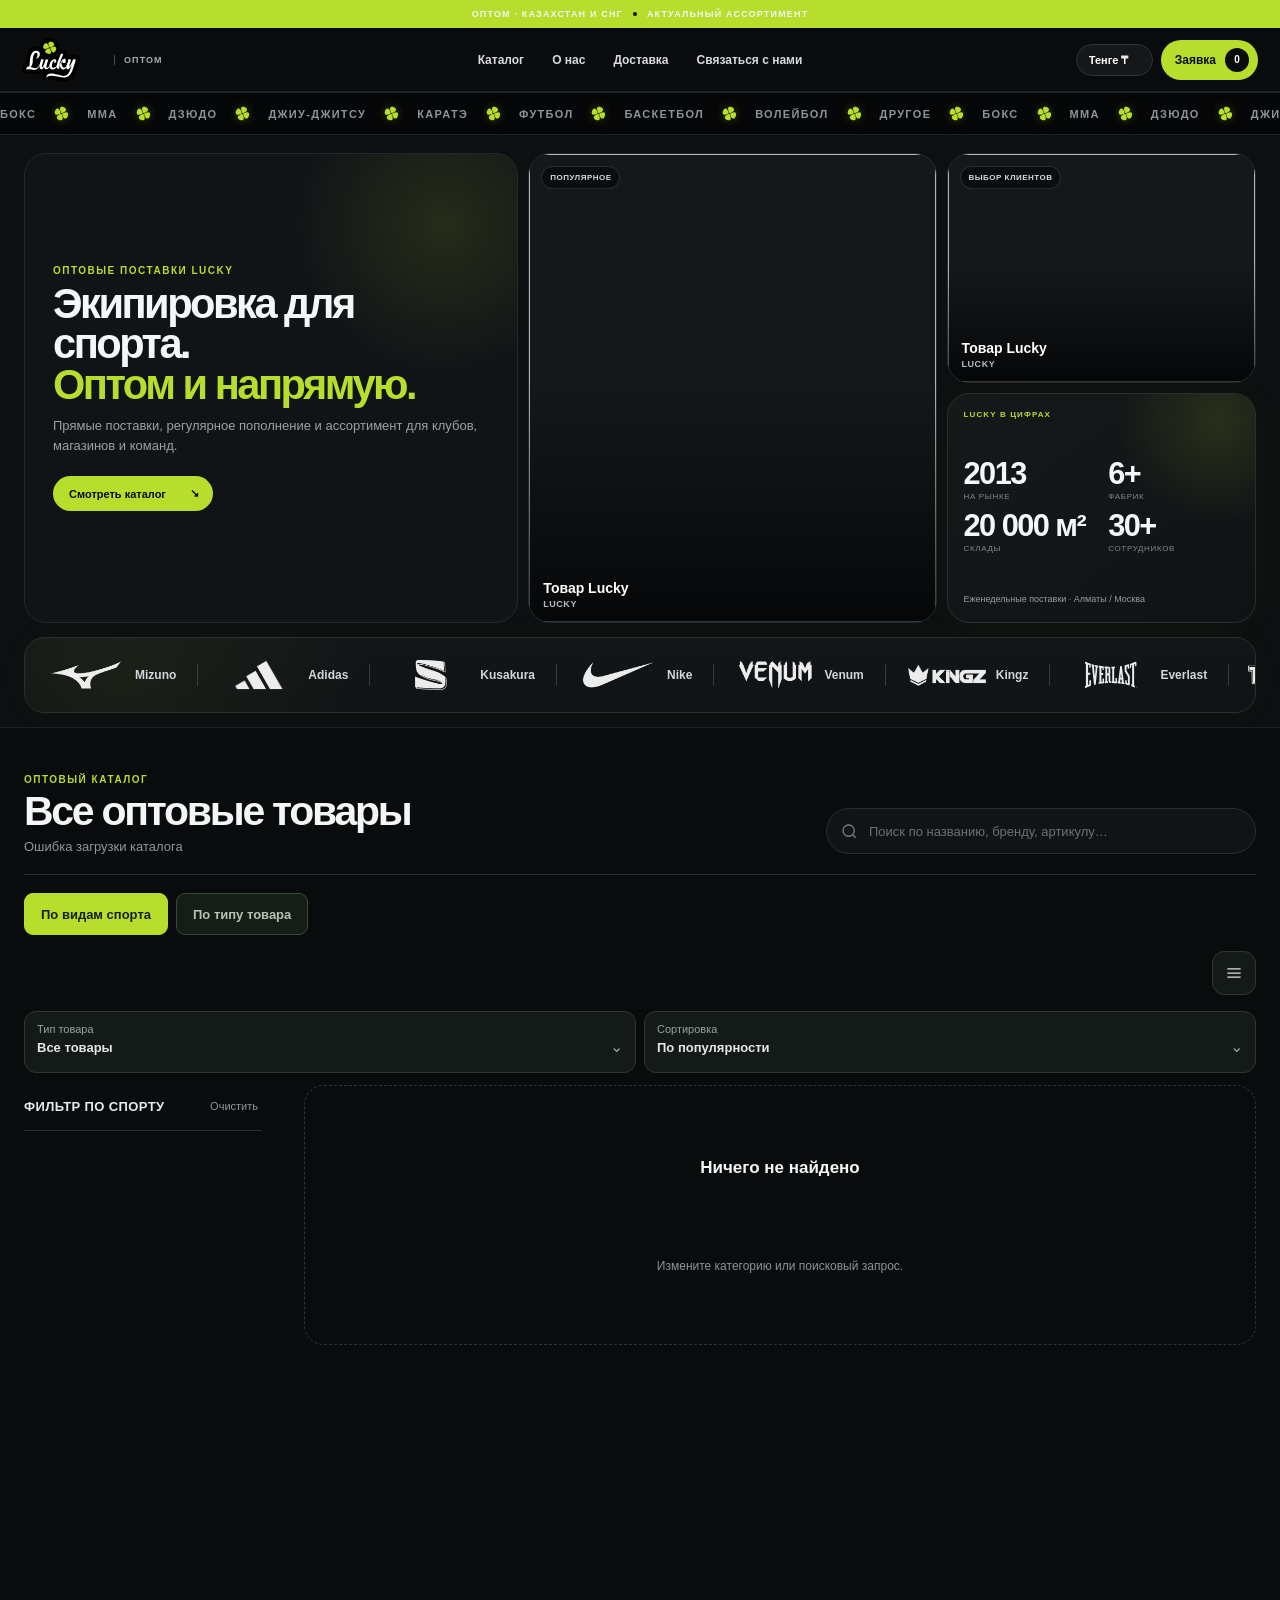
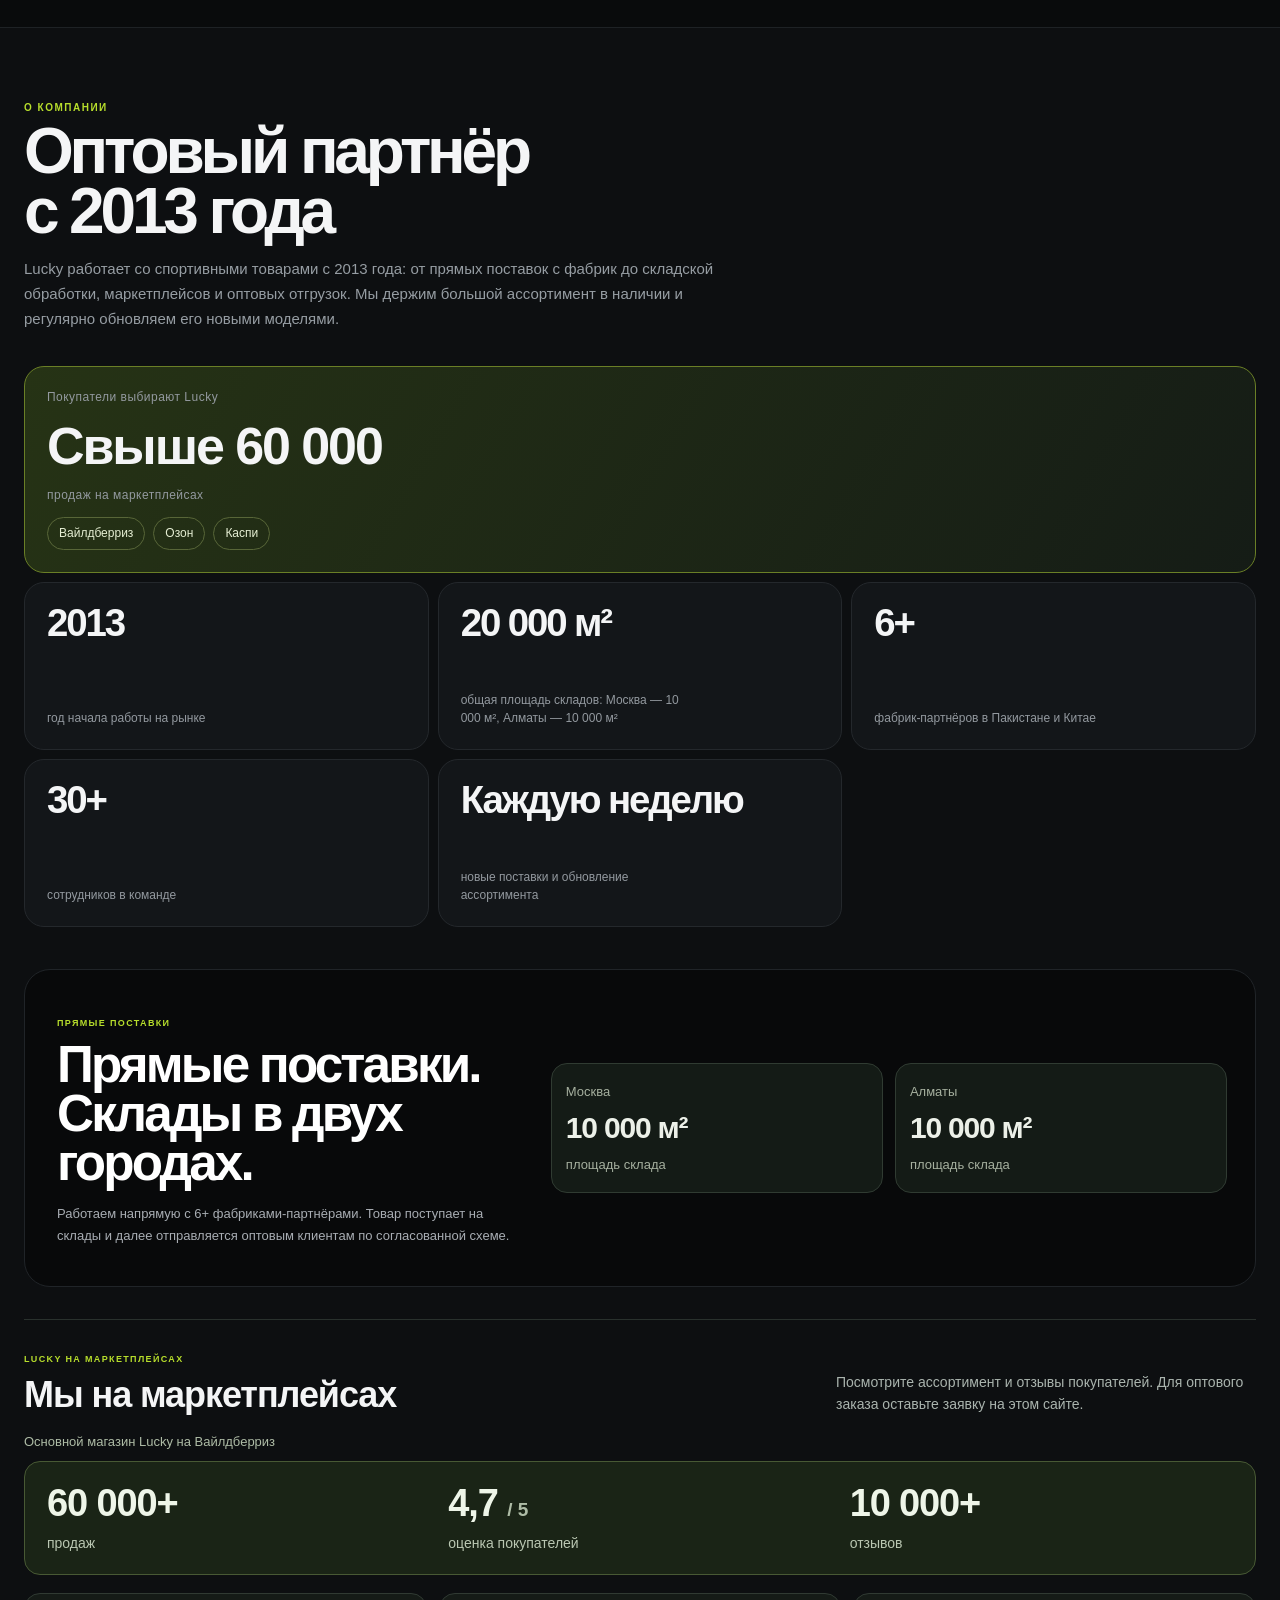
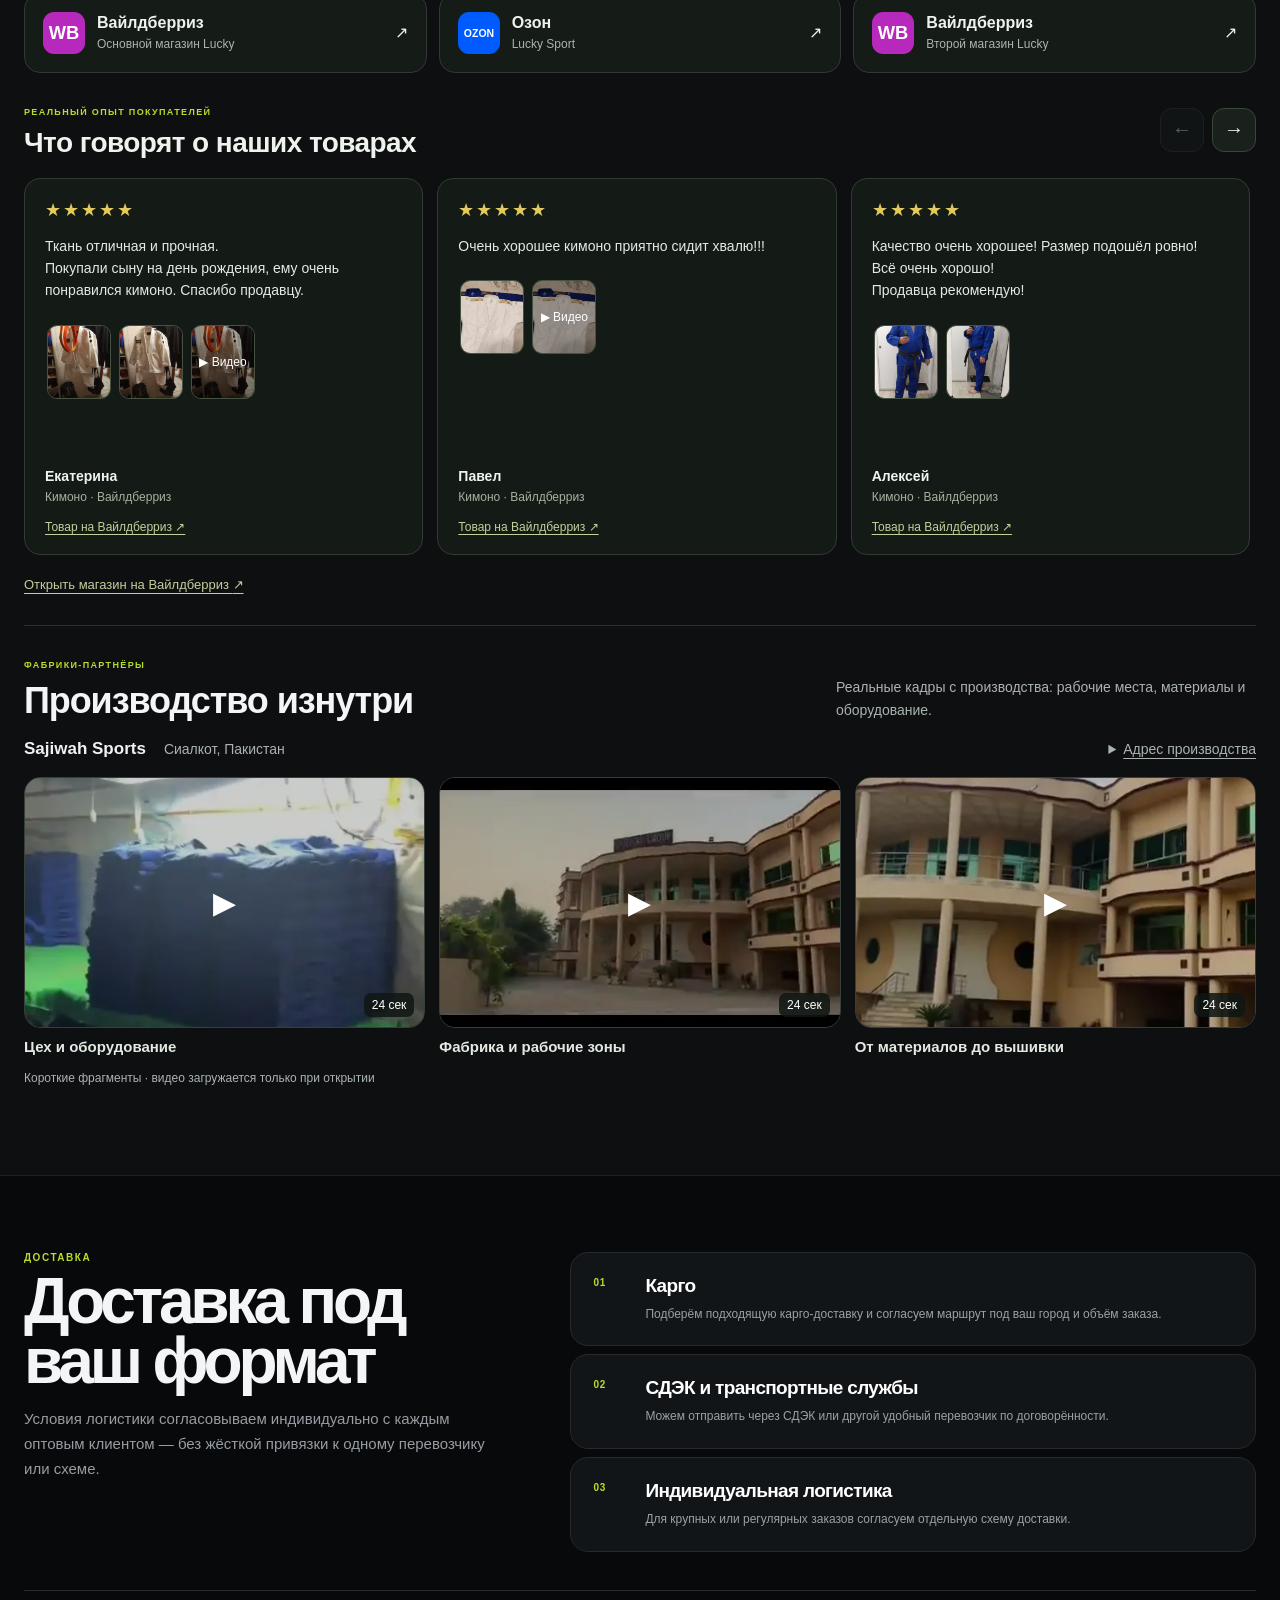
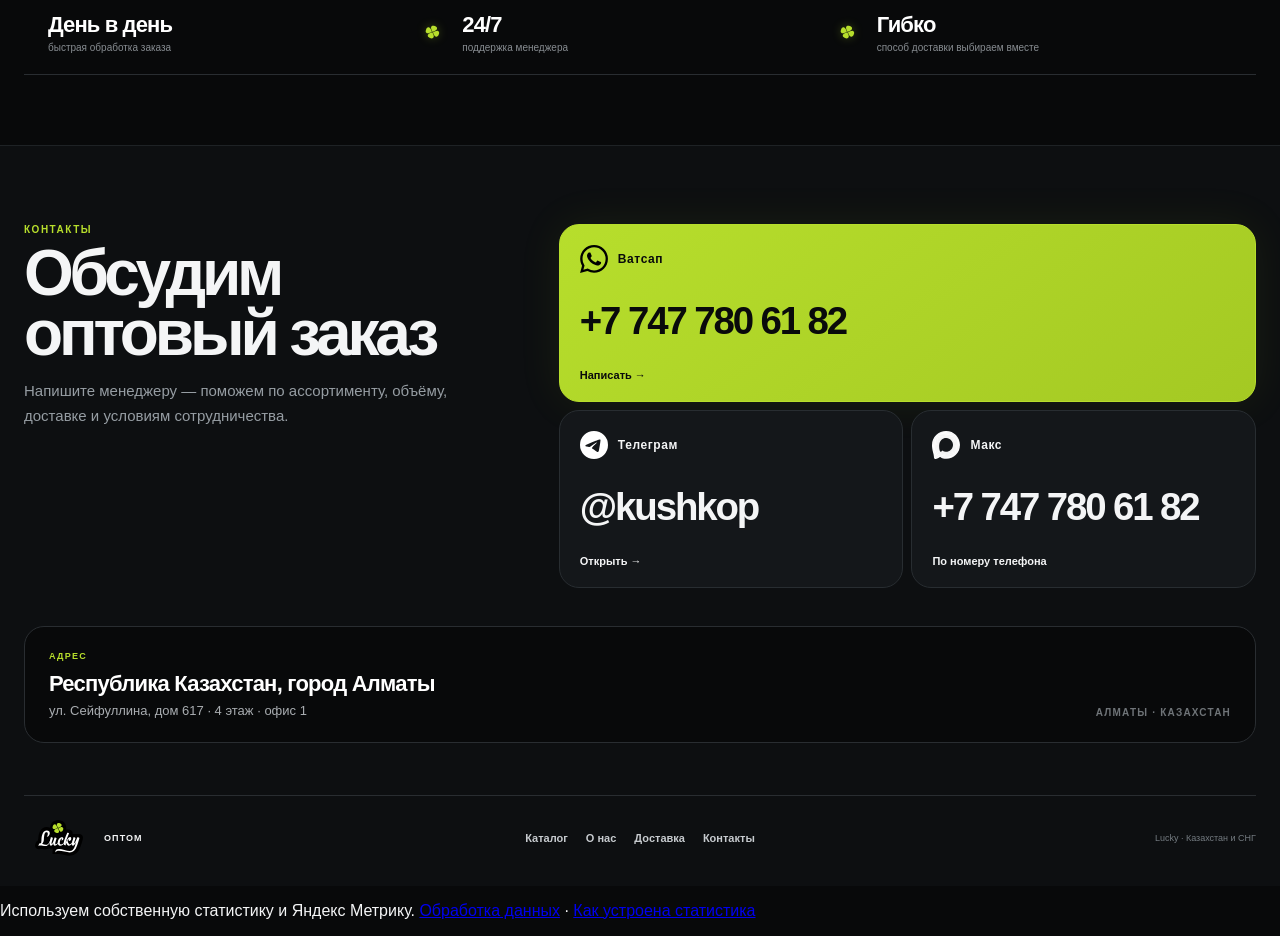
==== commit 015fb3d3: "Удобная заявка, тёмный блок условий опта, аккуратная страница товара - Каталог: «В заявку» добавляет" ====
--- a/public/index.html
+++ b/public/index.html
@@ -1,457 +1,462 @@
-<!doctype html>
-<html lang="ru">
-<head>
-  <meta charset="utf-8" />
-  <meta name="viewport" content="width=device-width, initial-scale=1" />
-  <meta name="theme-color" content="#0b0c0d" />
-  <title>Lucky — оптовый каталог</title>
-  <meta name="description" content="Оптовый каталог спортивных товаров Lucky." />
+<!doctype html>
+<html lang="ru">
+<head>
+  <meta charset="utf-8" />
+  <meta name="viewport" content="width=device-width, initial-scale=1" />
+  <meta name="theme-color" content="#0b0c0d" />
+  <title>Lucky — оптовый каталог</title>
+  <meta name="description" content="Оптовый каталог спортивных товаров Lucky." />
   <meta property="og:type" content="website" /><meta property="og:title" content="Lucky — спортивные товары оптом" /><meta property="og:description" content="Экипировка для клубов, магазинов и тренеров Казахстана и России." /><meta property="og:image" content="https://opt.luckysport.kz/media/og-wholesale.png" /><meta property="og:url" content="https://opt.luckysport.kz/" /><link rel="canonical" href="https://opt.luckysport.kz/" />
-  <link rel="stylesheet" href="/leads.css?v=1" />
-  <link rel="icon" type="image/svg+xml" href="./clover.svg" />
-  <link rel="stylesheet" href="./styles.css?v=taxonomy-20261019" />
-</head>
-<body>
-  <div class="announcement">
-    <span>ОПТОМ · КАЗАХСТАН И СНГ</span><span class="announcement-dot"></span><span>АКТУАЛЬНЫЙ АССОРТИМЕНТ</span>
-  </div>
-
-  <header class="site-header">
-    <a class="brand" href="#" aria-label="Lucky — оптовый каталог">
-      <img class="brand-logo" src="./lucky-logo.svg" alt="Lucky" />
-      <span class="brand-mode">ОПТОМ</span>
-    </a>
-
-    <nav class="desktop-nav" aria-label="Главное меню">
-      <a class="nav-link" href="#catalog">Каталог</a>
-      <a class="nav-link" href="#about">О нас</a>
-      <a class="nav-link" href="#delivery">Доставка</a>
-      <a class="nav-link" href="#contact">Связаться с нами</a>
-    </nav>
-
-    <div class="header-actions">
-      <button id="menuToggle" class="menu-toggle" type="button" aria-label="Открыть меню" aria-expanded="false">
-        <span></span><span></span><span></span>
-      </button>
-      <label id="currencyControl" class="currency-select">
-        <span class="sr-only">Валюта</span>
-        <select id="currencySelect" aria-label="Валюта">
-          <option value="KZT">Тенге ₸</option>
-          <option value="RUB">Рубль ₽</option>
-          <option value="USD">Доллар $</option>
-        </select>
-      </label>
-      <button id="requestButton" class="request-button" type="button">
-        <span>Заявка</span><b id="requestCount">0</b>
-      </button>
-    </div>
-  </header>
-
-  <nav id="mobileNav" class="mobile-nav" aria-label="Мобильное меню">
-    <a href="#catalog">Каталог <span>↘</span></a>
-    <a href="#about">О нас <span>↘</span></a>
-    <a href="#delivery">Доставка <span>↘</span></a>
-    <a href="#contact">Связаться с нами <span>↘</span></a>
-  </nav>
-
-  <main>
-    <section class="sport-marquee" aria-label="Виды спорта">
-      <div class="marquee-track">
-        <div class="marquee-group"><span>БОКС</span><img class="ticker-clover" src="./clover.svg" alt="" /><span>ММА</span><img class="ticker-clover" src="./clover.svg" alt="" /><span>ДЗЮДО</span><img class="ticker-clover" src="./clover.svg" alt="" /><span>ДЖИУ-ДЖИТСУ</span><img class="ticker-clover" src="./clover.svg" alt="" /><span>КАРАТЭ</span><img class="ticker-clover" src="./clover.svg" alt="" /><span>ФУТБОЛ</span><img class="ticker-clover" src="./clover.svg" alt="" /><span>БАСКЕТБОЛ</span><img class="ticker-clover" src="./clover.svg" alt="" /><span>ВОЛЕЙБОЛ</span><img class="ticker-clover" src="./clover.svg" alt="" /><span>ДРУГОЕ</span><img class="ticker-clover" src="./clover.svg" alt="" /></div>
-        <div class="marquee-group" aria-hidden="true"><span>БОКС</span><img class="ticker-clover" src="./clover.svg" alt="" /><span>ММА</span><img class="ticker-clover" src="./clover.svg" alt="" /><span>ДЗЮДО</span><img class="ticker-clover" src="./clover.svg" alt="" /><span>ДЖИУ-ДЖИТСУ</span><img class="ticker-clover" src="./clover.svg" alt="" /><span>КАРАТЭ</span><img class="ticker-clover" src="./clover.svg" alt="" /><span>ФУТБОЛ</span><img class="ticker-clover" src="./clover.svg" alt="" /><span>БАСКЕТБОЛ</span><img class="ticker-clover" src="./clover.svg" alt="" /><span>ВОЛЕЙБОЛ</span><img class="ticker-clover" src="./clover.svg" alt="" /><span>ДРУГОЕ</span><img class="ticker-clover" src="./clover.svg" alt="" /></div>
-        <div class="marquee-group" aria-hidden="true"><span>БОКС</span><img class="ticker-clover" src="./clover.svg" alt="" /><span>ММА</span><img class="ticker-clover" src="./clover.svg" alt="" /><span>ДЗЮДО</span><img class="ticker-clover" src="./clover.svg" alt="" /><span>ДЖИУ-ДЖИТСУ</span><img class="ticker-clover" src="./clover.svg" alt="" /><span>КАРАТЭ</span><img class="ticker-clover" src="./clover.svg" alt="" /><span>ФУТБОЛ</span><img class="ticker-clover" src="./clover.svg" alt="" /><span>БАСКЕТБОЛ</span><img class="ticker-clover" src="./clover.svg" alt="" /><span>ВОЛЕЙБОЛ</span><img class="ticker-clover" src="./clover.svg" alt="" /><span>ДРУГОЕ</span><img class="ticker-clover" src="./clover.svg" alt="" /></div>
-        <div class="marquee-group" aria-hidden="true"><span>БОКС</span><img class="ticker-clover" src="./clover.svg" alt="" /><span>ММА</span><img class="ticker-clover" src="./clover.svg" alt="" /><span>ДЗЮДО</span><img class="ticker-clover" src="./clover.svg" alt="" /><span>ДЖИУ-ДЖИТСУ</span><img class="ticker-clover" src="./clover.svg" alt="" /><span>КАРАТЭ</span><img class="ticker-clover" src="./clover.svg" alt="" /><span>ФУТБОЛ</span><img class="ticker-clover" src="./clover.svg" alt="" /><span>БАСКЕТБОЛ</span><img class="ticker-clover" src="./clover.svg" alt="" /><span>ВОЛЕЙБОЛ</span><img class="ticker-clover" src="./clover.svg" alt="" /><span>ДРУГОЕ</span><img class="ticker-clover" src="./clover.svg" alt="" /></div>
-      </div>
-    </section>
-
-    <section class="top-showcase" aria-label="Lucky Wholesale">
-      <div class="showcase-grid">
-        <div class="showcase-copy">
-          <div class="section-kicker">ОПТОВЫЕ ПОСТАВКИ LUCKY</div>
-          <h1>Экипировка для спорта.<br /><span>Оптом и напрямую.</span></h1>
-          <p>Прямые поставки, регулярное пополнение и ассортимент для клубов, магазинов и команд.</p>
-          <button class="showcase-cta" data-scroll-to-catalog type="button">Смотреть каталог <span>↘</span></button>
-        </div>
-
-        <button id="showcaseCardOne" class="showcase-product showcase-product-main" type="button">
-          <img id="showcaseImageOne" alt="" />
-          <span class="showcase-tag">Популярное</span>
-          <div class="showcase-product-copy">
-            <strong id="showcaseTitleOne">Товар Lucky</strong>
-            <span id="showcaseBrandOne">Lucky</span>
-          </div>
-        </button>
-
-        <button id="showcaseCardTwo" class="showcase-product showcase-product-side" type="button">
-          <img id="showcaseImageTwo" alt="" />
-          <span class="showcase-tag">Выбор клиентов</span>
-          <div class="showcase-product-copy">
-            <strong id="showcaseTitleTwo">Товар Lucky</strong>
-            <span id="showcaseBrandTwo">Lucky</span>
-          </div>
-        </button>
-
-        <div class="showcase-info-card">
-          <div class="showcase-info-kicker">LUCKY В ЦИФРАХ</div>
-          <div class="showcase-info-grid">
-            <div><strong>2013</strong><span>на рынке</span></div>
-            <div><strong>6+</strong><span>фабрик</span></div>
-            <div><strong>20 000 м²</strong><span>склады</span></div>
-            <div><strong>30+</strong><span>сотрудников</span></div>
-          </div>
-          <p>Еженедельные поставки · Алматы / Москва</p>
-        </div>
-      </div>
-
-      <div class="brand-quality-strip" aria-label="Качество от брендов">
-        <div class="brand-quality-list">
-          <div class="brand-quality-stage">
-          <div class="brand-quality-track"><div class="brand-quality-item" data-brand="mizuno"><span class="brand-quality-logo"><img src="[data-uri]" alt="" width="78" height="32" decoding="async" /></span><span class="brand-quality-name">Mizuno</span></div>
-
-          <div class="brand-quality-item" data-brand="adidas"><span class="brand-quality-logo"><img src="[data-uri]" alt="" width="78" height="32" decoding="async" /></span><span class="brand-quality-name">Adidas</span></div>
-
-          <div class="brand-quality-item" data-brand="kusakura"><span class="brand-quality-logo"><img src="[data-uri]" alt="" width="78" height="32" decoding="async" /></span><span class="brand-quality-name">Kusakura</span></div>
-
-          <div class="brand-quality-item" data-brand="nike"><span class="brand-quality-logo"><img src="[data-uri]" alt="" width="78" height="32" decoding="async" /></span><span class="brand-quality-name">Nike</span></div>
-
-          <div class="brand-quality-item" data-brand="venum"><span class="brand-quality-logo"><img src="[data-uri]" alt="" width="78" height="32" decoding="async" /></span><span class="brand-quality-name">Venum</span></div>
-
-          <div class="brand-quality-item" data-brand="kingz"><span class="brand-quality-logo"><img src="[data-uri]" alt="" width="78" height="32" decoding="async" /></span><span class="brand-quality-name">Kingz</span></div>
-<div class="brand-quality-item" data-brand="everlast"><span class="brand-quality-logo"><img src="brand-everlast.svg" alt="" width="78" height="32" decoding="async" /></span><span class="brand-quality-name">Everlast</span></div>
-<div class="brand-quality-item" data-brand="top-ten"><span class="brand-quality-logo"><img src="brand-top-ten.svg" alt="" width="78" height="32" decoding="async" /></span><span class="brand-quality-name">Top Ten</span></div>
-<div class="brand-quality-item" data-brand="green-hill"><span class="brand-quality-logo"><img src="brand-green-hill.svg" alt="" width="78" height="32" decoding="async" /></span><span class="brand-quality-name">Green Hill</span></div>
-<div class="brand-quality-item" data-brand="essimo"><span class="brand-quality-logo"><img src="brand-essimo.svg" alt="" width="78" height="32" decoding="async" /></span><span class="brand-quality-name">Essimo</span></div>
-          <div class="brand-quality-item" data-brand="tatami"><span class="brand-quality-logo"><img src="brand-tatami.svg" alt="" width="78" height="32" decoding="async" /></span><span class="brand-quality-name">Tatami</span></div></div>
-          <div class="brand-quality-track" aria-hidden="true"><div class="brand-quality-item" data-brand="mizuno"><span class="brand-quality-logo"><img src="[data-uri]" alt="" width="78" height="32" decoding="async" /></span><span class="brand-quality-name">Mizuno</span></div>
-
-          <div class="brand-quality-item" data-brand="adidas"><span class="brand-quality-logo"><img src="[data-uri]" alt="" width="78" height="32" decoding="async" /></span><span class="brand-quality-name">Adidas</span></div>
-
-          <div class="brand-quality-item" data-brand="kusakura"><span class="brand-quality-logo"><img src="[data-uri]" alt="" width="78" height="32" decoding="async" /></span><span class="brand-quality-name">Kusakura</span></div>
-
-          <div class="brand-quality-item" data-brand="nike"><span class="brand-quality-logo"><img src="[data-uri]" alt="" width="78" height="32" decoding="async" /></span><span class="brand-quality-name">Nike</span></div>
-
-          <div class="brand-quality-item" data-brand="venum"><span class="brand-quality-logo"><img src="[data-uri]" alt="" width="78" height="32" decoding="async" /></span><span class="brand-quality-name">Venum</span></div>
-
-          <div class="brand-quality-item" data-brand="kingz"><span class="brand-quality-logo"><img src="[data-uri]" alt="" width="78" height="32" decoding="async" /></span><span class="brand-quality-name">Kingz</span></div>
-<div class="brand-quality-item" data-brand="everlast"><span class="brand-quality-logo"><img src="brand-everlast.svg" alt="" width="78" height="32" decoding="async" /></span><span class="brand-quality-name">Everlast</span></div>
-<div class="brand-quality-item" data-brand="top-ten"><span class="brand-quality-logo"><img src="brand-top-ten.svg" alt="" width="78" height="32" decoding="async" /></span><span class="brand-quality-name">Top Ten</span></div>
-<div class="brand-quality-item" data-brand="green-hill"><span class="brand-quality-logo"><img src="brand-green-hill.svg" alt="" width="78" height="32" decoding="async" /></span><span class="brand-quality-name">Green Hill</span></div>
-<div class="brand-quality-item" data-brand="essimo"><span class="brand-quality-logo"><img src="brand-essimo.svg" alt="" width="78" height="32" decoding="async" /></span><span class="brand-quality-name">Essimo</span></div>
-          <div class="brand-quality-item" data-brand="tatami"><span class="brand-quality-logo"><img src="brand-tatami.svg" alt="" width="78" height="32" decoding="async" /></span><span class="brand-quality-name">Tatami</span></div></div>
-        </div>
-      </div>
-        </div>
-    </section>
-
-    <section id="sportsDiscovery" class="sports-discovery" aria-labelledby="sportsDiscoveryTitle" hidden>
-      <div class="sports-discovery-head"><div><h2 id="sportsDiscoveryTitle">Виды спорта</h2></div><div class="sports-discovery-controls"><button id="sportsDiscoveryAll" type="button">Все направления <span aria-hidden="true">↗</span></button><button id="sportsDiscoveryPrev" type="button" aria-label="Предыдущие виды спорта" aria-controls="sportsDiscoveryRail">←</button><button id="sportsDiscoveryNext" type="button" aria-label="Следующие виды спорта" aria-controls="sportsDiscoveryRail">→</button></div></div>
-      <nav id="sportsDiscoveryRail" class="sports-discovery-rail" aria-label="Быстрый выбор вида спорта"></nav>
-      <p class="sports-discovery-hint">Листайте направления или откройте полный список</p>
-    </section>
-
+  <link rel="stylesheet" href="/leads.css?v=2" />
+  <link rel="icon" type="image/svg+xml" href="./clover.svg" />
+  <link rel="stylesheet" href="./styles.css?v=taxonomy-20261019" />
+</head>
+<body>
+  <div class="announcement">
+    <span>ОПТОМ · КАЗАХСТАН И СНГ</span><span class="announcement-dot"></span><span>АКТУАЛЬНЫЙ АССОРТИМЕНТ</span>
+  </div>
+
+  <header class="site-header">
+    <a class="brand" href="#" aria-label="Lucky — оптовый каталог">
+      <img class="brand-logo" src="./lucky-logo.svg" alt="Lucky" />
+      <span class="brand-mode">ОПТОМ</span>
+    </a>
+
+    <nav class="desktop-nav" aria-label="Главное меню">
+      <a class="nav-link" href="#catalog">Каталог</a>
+      <a class="nav-link" href="#about">О нас</a>
+      <a class="nav-link" href="#delivery">Доставка</a>
+      <a class="nav-link" href="#contact">Связаться с нами</a>
+    </nav>
+
+    <div class="header-actions">
+      <button id="menuToggle" class="menu-toggle" type="button" aria-label="Открыть меню" aria-expanded="false">
+        <span></span><span></span><span></span>
+      </button>
+      <label id="currencyControl" class="currency-select">
+        <span class="sr-only">Валюта</span>
+        <select id="currencySelect" aria-label="Валюта">
+          <option value="KZT">Тенге ₸</option>
+          <option value="RUB">Рубль ₽</option>
+          <option value="USD">Доллар $</option>
+        </select>
+      </label>
+      <button id="requestButton" class="request-button" type="button">
+        <span>Заявка</span><b id="requestCount">0</b>
+      </button>
+    </div>
+  </header>
+
+  <nav id="mobileNav" class="mobile-nav" aria-label="Мобильное меню">
+    <a href="#catalog">Каталог <span>↘</span></a>
+    <a href="#about">О нас <span>↘</span></a>
+    <a href="#delivery">Доставка <span>↘</span></a>
+    <a href="#contact">Связаться с нами <span>↘</span></a>
+  </nav>
+
+  <main>
+    <section class="sport-marquee" aria-label="Виды спорта">
+      <div class="marquee-track">
+        <div class="marquee-group"><span>БОКС</span><img class="ticker-clover" src="./clover.svg" alt="" /><span>ММА</span><img class="ticker-clover" src="./clover.svg" alt="" /><span>ДЗЮДО</span><img class="ticker-clover" src="./clover.svg" alt="" /><span>ДЖИУ-ДЖИТСУ</span><img class="ticker-clover" src="./clover.svg" alt="" /><span>КАРАТЭ</span><img class="ticker-clover" src="./clover.svg" alt="" /><span>ФУТБОЛ</span><img class="ticker-clover" src="./clover.svg" alt="" /><span>БАСКЕТБОЛ</span><img class="ticker-clover" src="./clover.svg" alt="" /><span>ВОЛЕЙБОЛ</span><img class="ticker-clover" src="./clover.svg" alt="" /><span>ДРУГОЕ</span><img class="ticker-clover" src="./clover.svg" alt="" /></div>
+        <div class="marquee-group" aria-hidden="true"><span>БОКС</span><img class="ticker-clover" src="./clover.svg" alt="" /><span>ММА</span><img class="ticker-clover" src="./clover.svg" alt="" /><span>ДЗЮДО</span><img class="ticker-clover" src="./clover.svg" alt="" /><span>ДЖИУ-ДЖИТСУ</span><img class="ticker-clover" src="./clover.svg" alt="" /><span>КАРАТЭ</span><img class="ticker-clover" src="./clover.svg" alt="" /><span>ФУТБОЛ</span><img class="ticker-clover" src="./clover.svg" alt="" /><span>БАСКЕТБОЛ</span><img class="ticker-clover" src="./clover.svg" alt="" /><span>ВОЛЕЙБОЛ</span><img class="ticker-clover" src="./clover.svg" alt="" /><span>ДРУГОЕ</span><img class="ticker-clover" src="./clover.svg" alt="" /></div>
+        <div class="marquee-group" aria-hidden="true"><span>БОКС</span><img class="ticker-clover" src="./clover.svg" alt="" /><span>ММА</span><img class="ticker-clover" src="./clover.svg" alt="" /><span>ДЗЮДО</span><img class="ticker-clover" src="./clover.svg" alt="" /><span>ДЖИУ-ДЖИТСУ</span><img class="ticker-clover" src="./clover.svg" alt="" /><span>КАРАТЭ</span><img class="ticker-clover" src="./clover.svg" alt="" /><span>ФУТБОЛ</span><img class="ticker-clover" src="./clover.svg" alt="" /><span>БАСКЕТБОЛ</span><img class="ticker-clover" src="./clover.svg" alt="" /><span>ВОЛЕЙБОЛ</span><img class="ticker-clover" src="./clover.svg" alt="" /><span>ДРУГОЕ</span><img class="ticker-clover" src="./clover.svg" alt="" /></div>
+        <div class="marquee-group" aria-hidden="true"><span>БОКС</span><img class="ticker-clover" src="./clover.svg" alt="" /><span>ММА</span><img class="ticker-clover" src="./clover.svg" alt="" /><span>ДЗЮДО</span><img class="ticker-clover" src="./clover.svg" alt="" /><span>ДЖИУ-ДЖИТСУ</span><img class="ticker-clover" src="./clover.svg" alt="" /><span>КАРАТЭ</span><img class="ticker-clover" src="./clover.svg" alt="" /><span>ФУТБОЛ</span><img class="ticker-clover" src="./clover.svg" alt="" /><span>БАСКЕТБОЛ</span><img class="ticker-clover" src="./clover.svg" alt="" /><span>ВОЛЕЙБОЛ</span><img class="ticker-clover" src="./clover.svg" alt="" /><span>ДРУГОЕ</span><img class="ticker-clover" src="./clover.svg" alt="" /></div>
+      </div>
+    </section>
+
+    <section class="top-showcase" aria-label="Lucky Wholesale">
+      <div class="showcase-grid">
+        <div class="showcase-copy">
+          <div class="section-kicker">ОПТОВЫЕ ПОСТАВКИ LUCKY</div>
+          <h1>Экипировка для спорта.<br /><span>Оптом и напрямую.</span></h1>
+          <p>Прямые поставки, регулярное пополнение и ассортимент для клубов, магазинов и команд.</p>
+          <button class="showcase-cta" data-scroll-to-catalog type="button">Смотреть каталог <span>↘</span></button>
+        </div>
+
+        <button id="showcaseCardOne" class="showcase-product showcase-product-main" type="button">
+          <img id="showcaseImageOne" alt="" />
+          <span class="showcase-tag">Популярное</span>
+          <div class="showcase-product-copy">
+            <strong id="showcaseTitleOne">Товар Lucky</strong>
+            <span id="showcaseBrandOne">Lucky</span>
+          </div>
+        </button>
+
+        <button id="showcaseCardTwo" class="showcase-product showcase-product-side" type="button">
+          <img id="showcaseImageTwo" alt="" />
+          <span class="showcase-tag">Выбор клиентов</span>
+          <div class="showcase-product-copy">
+            <strong id="showcaseTitleTwo">Товар Lucky</strong>
+            <span id="showcaseBrandTwo">Lucky</span>
+          </div>
+        </button>
+
+        <div class="showcase-info-card">
+          <div class="showcase-info-kicker">LUCKY В ЦИФРАХ</div>
+          <div class="showcase-info-grid">
+            <div><strong>2013</strong><span>на рынке</span></div>
+            <div><strong>6+</strong><span>фабрик</span></div>
+            <div><strong>20 000 м²</strong><span>склады</span></div>
+            <div><strong>30+</strong><span>сотрудников</span></div>
+          </div>
+          <p>Еженедельные поставки · Алматы / Москва</p>
+        </div>
+      </div>
+
+      <div class="brand-quality-strip" aria-label="Качество от брендов">
+        <div class="brand-quality-list">
+          <div class="brand-quality-stage">
+          <div class="brand-quality-track"><div class="brand-quality-item" data-brand="mizuno"><span class="brand-quality-logo"><img src="[data-uri]" alt="" width="78" height="32" decoding="async" /></span><span class="brand-quality-name">Mizuno</span></div>
+
+          <div class="brand-quality-item" data-brand="adidas"><span class="brand-quality-logo"><img src="[data-uri]" alt="" width="78" height="32" decoding="async" /></span><span class="brand-quality-name">Adidas</span></div>
+
+          <div class="brand-quality-item" data-brand="kusakura"><span class="brand-quality-logo"><img src="[data-uri]" alt="" width="78" height="32" decoding="async" /></span><span class="brand-quality-name">Kusakura</span></div>
+
+          <div class="brand-quality-item" data-brand="nike"><span class="brand-quality-logo"><img src="[data-uri]" alt="" width="78" height="32" decoding="async" /></span><span class="brand-quality-name">Nike</span></div>
+
+          <div class="brand-quality-item" data-brand="venum"><span class="brand-quality-logo"><img src="[data-uri]" alt="" width="78" height="32" decoding="async" /></span><span class="brand-quality-name">Venum</span></div>
+
+          <div class="brand-quality-item" data-brand="kingz"><span class="brand-quality-logo"><img src="[data-uri]" alt="" width="78" height="32" decoding="async" /></span><span class="brand-quality-name">Kingz</span></div>
+<div class="brand-quality-item" data-brand="everlast"><span class="brand-quality-logo"><img src="brand-everlast.svg" alt="" width="78" height="32" decoding="async" /></span><span class="brand-quality-name">Everlast</span></div>
+<div class="brand-quality-item" data-brand="top-ten"><span class="brand-quality-logo"><img src="brand-top-ten.svg" alt="" width="78" height="32" decoding="async" /></span><span class="brand-quality-name">Top Ten</span></div>
+<div class="brand-quality-item" data-brand="green-hill"><span class="brand-quality-logo"><img src="brand-green-hill.svg" alt="" width="78" height="32" decoding="async" /></span><span class="brand-quality-name">Green Hill</span></div>
+<div class="brand-quality-item" data-brand="essimo"><span class="brand-quality-logo"><img src="brand-essimo.svg" alt="" width="78" height="32" decoding="async" /></span><span class="brand-quality-name">Essimo</span></div>
+          <div class="brand-quality-item" data-brand="tatami"><span class="brand-quality-logo"><img src="brand-tatami.svg" alt="" width="78" height="32" decoding="async" /></span><span class="brand-quality-name">Tatami</span></div></div>
+          <div class="brand-quality-track" aria-hidden="true"><div class="brand-quality-item" data-brand="mizuno"><span class="brand-quality-logo"><img src="[data-uri]" alt="" width="78" height="32" decoding="async" /></span><span class="brand-quality-name">Mizuno</span></div>
+
+          <div class="brand-quality-item" data-brand="adidas"><span class="brand-quality-logo"><img src="[data-uri]" alt="" width="78" height="32" decoding="async" /></span><span class="brand-quality-name">Adidas</span></div>
+
+          <div class="brand-quality-item" data-brand="kusakura"><span class="brand-quality-logo"><img src="[data-uri]" alt="" width="78" height="32" decoding="async" /></span><span class="brand-quality-name">Kusakura</span></div>
+
+          <div class="brand-quality-item" data-brand="nike"><span class="brand-quality-logo"><img src="[data-uri]" alt="" width="78" height="32" decoding="async" /></span><span class="brand-quality-name">Nike</span></div>
+
+          <div class="brand-quality-item" data-brand="venum"><span class="brand-quality-logo"><img src="[data-uri]" alt="" width="78" height="32" decoding="async" /></span><span class="brand-quality-name">Venum</span></div>
+
+          <div class="brand-quality-item" data-brand="kingz"><span class="brand-quality-logo"><img src="[data-uri]" alt="" width="78" height="32" decoding="async" /></span><span class="brand-quality-name">Kingz</span></div>
+<div class="brand-quality-item" data-brand="everlast"><span class="brand-quality-logo"><img src="brand-everlast.svg" alt="" width="78" height="32" decoding="async" /></span><span class="brand-quality-name">Everlast</span></div>
+<div class="brand-quality-item" data-brand="top-ten"><span class="brand-quality-logo"><img src="brand-top-ten.svg" alt="" width="78" height="32" decoding="async" /></span><span class="brand-quality-name">Top Ten</span></div>
+<div class="brand-quality-item" data-brand="green-hill"><span class="brand-quality-logo"><img src="brand-green-hill.svg" alt="" width="78" height="32" decoding="async" /></span><span class="brand-quality-name">Green Hill</span></div>
+<div class="brand-quality-item" data-brand="essimo"><span class="brand-quality-logo"><img src="brand-essimo.svg" alt="" width="78" height="32" decoding="async" /></span><span class="brand-quality-name">Essimo</span></div>
+          <div class="brand-quality-item" data-brand="tatami"><span class="brand-quality-logo"><img src="brand-tatami.svg" alt="" width="78" height="32" decoding="async" /></span><span class="brand-quality-name">Tatami</span></div></div>
+        </div>
+      </div>
+        </div>
+    </section>
+
+    <section id="sportsDiscovery" class="sports-discovery" aria-labelledby="sportsDiscoveryTitle" hidden>
+      <div class="sports-discovery-head"><div><h2 id="sportsDiscoveryTitle">Виды спорта</h2></div><div class="sports-discovery-controls"><button id="sportsDiscoveryAll" type="button">Все направления <span aria-hidden="true">↗</span></button><button id="sportsDiscoveryPrev" type="button" aria-label="Предыдущие виды спорта" aria-controls="sportsDiscoveryRail">←</button><button id="sportsDiscoveryNext" type="button" aria-label="Следующие виды спорта" aria-controls="sportsDiscoveryRail">→</button></div></div>
+      <nav id="sportsDiscoveryRail" class="sports-discovery-rail" aria-label="Быстрый выбор вида спорта"></nav>
+      <p class="sports-discovery-hint">Листайте направления или откройте полный список</p>
+    </section>
+
     <!-- WHOLESALE_TERMS -->
     <div id="wholesaleTermsMount"></div>
-    <section id="catalog" class="catalog-shell">
-      <div class="catalog-intro">
-        <div>
-          <div class="section-kicker dark">ОПТОВЫЙ КАТАЛОГ</div>
-          <h2 id="activeCategoryTitle">Все оптовые товары</h2>
-          <div id="resultsMeta" aria-live="polite" aria-atomic="true" class="catalog-meta">Загрузка…</div>
-        </div>
-
-        <div class="catalog-intro-actions">
-          <div class="search-wrap">
-            <svg viewBox="0 0 24 24" aria-hidden="true"><path d="m21 21-4.35-4.35m2.35-5.15a7.5 7.5 0 1 1-15 0 7.5 7.5 0 0 1 15 0Z"/></svg>
-            <input id="searchInput" type="search" placeholder="Поиск по названию, бренду, артикулу…" autocomplete="off" />
-          </div>
-        </div>
-      </div>
-
-      <div class="catalog-browse-modes" role="group" aria-label="Как искать товары"><button id="catalogBrowseSports" type="button" aria-pressed="true">По видам спорта</button><button id="catalogBrowseTypes" type="button" aria-pressed="false">По типу товара</button></div><nav id="productTypeRail" class="sport-rail product-type-rail" aria-label="Типы товаров" hidden></nav>
-      <div class="sport-navigation">
-        <nav id="sportRail" class="sport-rail" aria-label="Виды спорта"></nav>
-        <button id="filtersToggle" class="sport-all" type="button" aria-haspopup="dialog" aria-controls="sportPicker" aria-label="Найти вид спорта"><svg viewBox="0 0 24 24" width="20" height="20" aria-hidden="true"><path d="M4 7h16M4 12h16M4 17h16" fill="none" stroke="currentColor" stroke-width="1.5"/></svg></button>
-      </div>
-      <div class="compact-filters">
-        <label class="touch-select"><span>Тип товара</span><strong id="typeValue" aria-hidden="true">Все товары</strong><span class="select-chevron" aria-hidden="true">⌄</span><select id="productType" aria-label="Тип товара"><option value="">Все товары</option></select></label>
-        <label class="touch-select"><span>Сортировка</span><strong id="sortValue" aria-hidden="true">По популярности</strong><span class="select-chevron" aria-hidden="true">⌄</span>
-          <select id="sortSelect" aria-label="Сортировка">
-            <option value="default">По популярности</option>
-            <option value="title">По названию</option>
-            <option value="brand">По бренду</option>
-            <option value="priceAsc">Сначала дешевле</option>
-            <option value="priceDesc">Сначала дороже</option>
-          </select>
-        </label>
-      </div>
-      <div id="activeFilters" class="active-filters" aria-label="Выбранные фильтры" hidden></div>
-
-      <div class="catalog-layout">
-        <aside id="sidebar" class="sidebar">
-          <div class="sidebar-mobile-head">
-            <strong>Категории</strong>
-            <button id="sidebarClose" class="icon-button" type="button" aria-label="Закрыть">×</button>
-          </div>
-          <div class="sidebar-head">
-            <span>Фильтр по спорту</span>
-            <button id="clearCategory" class="text-button" type="button">Очистить</button>
-          </div>
-          <nav id="categoryTree" class="category-tree" aria-label="Категории"></nav>
-        </aside>
-
-        <section class="catalog-content">
-
+    <section id="catalog" class="catalog-shell">
+      <div class="catalog-intro">
+        <div>
+          <div class="section-kicker dark">ОПТОВЫЙ КАТАЛОГ</div>
+          <h2 id="activeCategoryTitle">Все оптовые товары</h2>
+          <div id="resultsMeta" aria-live="polite" aria-atomic="true" class="catalog-meta">Загрузка…</div>
+        </div>
+
+        <div class="catalog-intro-actions">
+          <div class="search-wrap">
+            <svg viewBox="0 0 24 24" aria-hidden="true"><path d="m21 21-4.35-4.35m2.35-5.15a7.5 7.5 0 1 1-15 0 7.5 7.5 0 0 1 15 0Z"/></svg>
+            <input id="searchInput" type="search" placeholder="Поиск по названию, бренду, артикулу…" autocomplete="off" />
+          </div>
+        </div>
+      </div>
+
+      <div class="catalog-browse-modes" role="group" aria-label="Как искать товары"><button id="catalogBrowseSports" type="button" aria-pressed="true">По видам спорта</button><button id="catalogBrowseTypes" type="button" aria-pressed="false">По типу товара</button></div><nav id="productTypeRail" class="sport-rail product-type-rail" aria-label="Типы товаров" hidden></nav>
+      <div class="sport-navigation">
+        <nav id="sportRail" class="sport-rail" aria-label="Виды спорта"></nav>
+        <button id="filtersToggle" class="sport-all" type="button" aria-haspopup="dialog" aria-controls="sportPicker" aria-label="Найти вид спорта"><svg viewBox="0 0 24 24" width="20" height="20" aria-hidden="true"><path d="M4 7h16M4 12h16M4 17h16" fill="none" stroke="currentColor" stroke-width="1.5"/></svg></button>
+      </div>
+      <div class="compact-filters">
+        <label class="touch-select"><span>Тип товара</span><strong id="typeValue" aria-hidden="true">Все товары</strong><span class="select-chevron" aria-hidden="true">⌄</span><select id="productType" aria-label="Тип товара"><option value="">Все товары</option></select></label>
+        <label class="touch-select"><span>Сортировка</span><strong id="sortValue" aria-hidden="true">По популярности</strong><span class="select-chevron" aria-hidden="true">⌄</span>
+          <select id="sortSelect" aria-label="Сортировка">
+            <option value="default">По популярности</option>
+            <option value="title">По названию</option>
+            <option value="brand">По бренду</option>
+            <option value="priceAsc">Сначала дешевле</option>
+            <option value="priceDesc">Сначала дороже</option>
+          </select>
+        </label>
+      </div>
+      <div id="activeFilters" class="active-filters" aria-label="Выбранные фильтры" hidden></div>
+
+      <div class="catalog-layout">
+        <aside id="sidebar" class="sidebar">
+          <div class="sidebar-mobile-head">
+            <strong>Категории</strong>
+            <button id="sidebarClose" class="icon-button" type="button" aria-label="Закрыть">×</button>
+          </div>
+          <div class="sidebar-head">
+            <span>Фильтр по спорту</span>
+            <button id="clearCategory" class="text-button" type="button">Очистить</button>
+          </div>
+          <nav id="categoryTree" class="category-tree" aria-label="Категории"></nav>
+        </aside>
+
+        <section class="catalog-content">
+
           <div id="productGrid" class="product-grid"></div>
-          <!-- SSR_PAGINATION -->
-          <nav id="catalogPagination" class="catalog-pagination" aria-label="Страницы каталога" hidden></nav>
-          <div id="emptyState" class="empty-state" hidden>
-            <strong>Ничего не найдено</strong>
-            <span>Измените категорию или поисковый запрос.</span>
-          </div>
-        </section>
-      </div>
-    </section>
-
-    <section id="about" class="about-section info-section">
-      <div class="info-shell">
-        <div class="info-heading">
-          <div class="section-kicker dark">О КОМПАНИИ</div>
-          <h2>Оптовый партнёр<br />с 2013 года</h2>
-          <p>
-            Lucky работает со спортивными товарами с 2013 года: от прямых поставок с фабрик
-            до складской обработки, маркетплейсов и оптовых отгрузок. Мы держим большой ассортимент
-            в наличии и регулярно обновляем его новыми моделями.
-          </p>
-        </div>
-
-        <div class="about-stats">
-          <article class="fact-card company-sales"><span>Покупатели выбирают Lucky</span><strong>Свыше 60 000</strong><span>продаж на маркетплейсах</span><div class="marketplace-names"><span>Вайлдберриз</span><span>Озон</span><span>Каспи</span></div></article>
-          <article class="fact-card"><strong>2013</strong><span>год начала работы на рынке</span></article>
-          <article class="fact-card"><strong>20 000 м²</strong><span>общая площадь складов: Москва — 10 000 м², Алматы — 10 000 м²</span></article>
-          <article class="fact-card"><strong>6+</strong><span>фабрик-партнёров в Пакистане и Китае</span></article>
-
-          <article class="fact-card"><strong>30+</strong><span>сотрудников в команде</span></article>
-          <article class="fact-card"><strong>Каждую неделю</strong><span>новые поставки и обновление ассортимента</span></article>
-        </div>
-
-        <div class="supply-visual">
-          <div class="supply-copy">
-            <span class="supply-label">ПРЯМЫЕ ПОСТАВКИ</span>
-            <h3>Прямые поставки.<br />Склады в двух городах.</h3>
-            <p>
-              Работаем напрямую с 6+ фабриками-партнёрами.
-              Товар поступает на склады и далее отправляется оптовым клиентам по согласованной схеме.
-            </p>
-          </div>
-          <div class="warehouse-locations" aria-label="Площадь складов">
-            <article><span>Москва</span><strong>10 000 м²</strong><span>площадь склада</span></article>
-            <article><span>Алматы</span><strong>10 000 м²</strong><span>площадь склада</span></article>
-          </div>
-        </div>
-
-        <section class="trust-block marketplace-block" aria-labelledby="marketplaceHeading">
-          <div class="trust-heading"><div><span class="supply-label">LUCKY НА МАРКЕТПЛЕЙСАХ</span><h3 id="marketplaceHeading">Мы на маркетплейсах</h3></div><p>Посмотрите ассортимент и отзывы покупателей. Для оптового заказа оставьте заявку на этом сайте.</p></div>
-          <p class="marketplace-stat-source">Основной магазин Lucky на Вайлдберриз</p><div class="marketplace-total" aria-label="Показатели основного магазина Вайлдберриз"><article class="marketplace-stat"><strong>60 000+</strong><span>продаж</span></article><article class="marketplace-stat"><strong>4,7 <small>/ 5</small></strong><span>оценка покупателей</span></article><article class="marketplace-stat"><strong>10 000+</strong><span>отзывов</span></article></div>
-          <div class="store-links">
-            <a class="store-link" href="https://www.wildberries.ru/seller/1270260" target="_blank" rel="noopener noreferrer"><span class="store-mark" aria-hidden="true"><svg viewBox="0 0 48 48" focusable="false" aria-hidden="true"><rect width="48" height="48" rx="13" fill="#b728bd"/><text x="24" y="31" text-anchor="middle" font-family="Arial,sans-serif" font-size="21" font-weight="800" fill="white">WB</text></svg></span><span><strong>Вайлдберриз</strong><small>Основной магазин Lucky</small></span><span aria-hidden="true">↗</span><span class="sr-only">Открыть в новой вкладке</span></a>
-            <a class="store-link" href="https://ozon.kz/seller/lucky-sport/" target="_blank" rel="noopener noreferrer"><span class="store-mark ozon-mark" aria-hidden="true"><svg viewBox="0 0 48 48" focusable="false" aria-hidden="true"><rect width="48" height="48" rx="13" fill="#005bff"/><text x="24" y="29" text-anchor="middle" font-family="Arial,sans-serif" font-size="12" font-weight="800" fill="white">OZON</text></svg></span><span><strong>Озон</strong><small>Lucky Sport</small></span><span aria-hidden="true">↗</span><span class="sr-only">Открыть в новой вкладке</span></a>
-            <a class="store-link" href="https://www.wildberries.ru/seller/4235886" target="_blank" rel="noopener noreferrer"><span class="store-mark" aria-hidden="true"><svg viewBox="0 0 48 48" focusable="false" aria-hidden="true"><rect width="48" height="48" rx="13" fill="#b728bd"/><text x="24" y="31" text-anchor="middle" font-family="Arial,sans-serif" font-size="21" font-weight="800" fill="white">WB</text></svg></span><span><strong>Вайлдберриз</strong><small>Второй магазин Lucky</small></span><span aria-hidden="true">↗</span><span class="sr-only">Открыть в новой вкладке</span></a>
-          </div>
-
-          <section class="customer-reviews" aria-labelledby="customerReviewsHeading">
-            <div class="reviews-heading"><div><span class="supply-label">РЕАЛЬНЫЙ ОПЫТ ПОКУПАТЕЛЕЙ</span><h4 id="customerReviewsHeading">Что говорят о наших товарах</h4></div><div class="review-navigation"><button id="reviewPrevious" type="button" aria-label="Предыдущие отзывы" aria-controls="reviewRail">←</button><button id="reviewNext" type="button" aria-label="Следующие отзывы" aria-controls="reviewRail">→</button></div></div>
-            <div id="reviewRail" class="review-rail" tabindex="0" aria-label="Выбранные отзывы покупателей Вайлдберриз">
-              <article class="review-card" data-review-key="ekaterina"><div class="review-stars" aria-label="Оценка 5 из 5"><span aria-hidden="true">★★★★★</span></div><blockquote>Ткань отличная и прочная.
-Покупали сыну на день рождения, ему очень понравился кимоно. Спасибо продавцу.</blockquote><footer><strong>Екатерина</strong><span>Кимоно · Вайлдберриз</span></footer></article>
-              <article class="review-card" data-review-key="pavel"><div class="review-stars" aria-label="Оценка 5 из 5"><span aria-hidden="true">★★★★★</span></div><blockquote>Очень хорошее кимоно приятно сидит хвалю!!!</blockquote><footer><strong>Павел</strong><span>Кимоно · Вайлдберриз</span></footer></article>
-              <article class="review-card" data-review-key="alexey"><div class="review-stars" aria-label="Оценка 5 из 5"><span aria-hidden="true">★★★★★</span></div><blockquote>Качество очень хорошее! Размер подошёл ровно!
-Всё очень хорошо!
-Продавца рекомендую!</blockquote><footer><strong>Алексей</strong><span>Кимоно · Вайлдберриз</span></footer></article>
-              <article class="review-card" data-review-key="elena"><div class="review-stars" aria-label="Оценка 5 из 5"><span aria-hidden="true">★★★★★</span></div><blockquote>Качественный шлем
-На 5.5 лет подошел размер L
-Смотрится стилево, мы с сыном довольны
-Рекомендуем к покупке
-🔥</blockquote><footer><strong>Елена</strong><span>Шлем · Вайлдберриз</span></footer></article>
-              <article class="review-card" data-review-key="nina"><div class="review-stars" aria-label="Оценка 5 из 5"><span aria-hidden="true">★★★★★</span></div><blockquote>Отличное кимоно, плотное, село хорошо, посмотрим как поведёт себя в носке</blockquote><footer><strong>Нина</strong><span>Кимоно · Вайлдберриз</span></footer></article>
-            </div><a class="reviews-source" href="https://www.wildberries.ru/seller/1270260" target="_blank" rel="noopener noreferrer">Открыть магазин на Вайлдберриз <span aria-hidden="true">↗</span><span class="sr-only"> в новой вкладке</span></a>
-          </section>
-        </section>
-        <section class="trust-block factory-block" aria-labelledby="factoryHeading">
-          <div class="trust-heading"><div><span class="supply-label">ФАБРИКИ-ПАРТНЁРЫ</span><h3 id="factoryHeading">Производство изнутри</h3></div><p>Реальные кадры с производства: рабочие места, материалы и оборудование.</p></div>
-          <div class="factory-location"><strong>Sajiwah Sports</strong><span>Сиалкот, Пакистан</span><details><summary>Адрес производства</summary><p lang="en">3.5 km Daska Road, Kotli Noonan, Sambrial, Sialkot, Pakistan</p></details></div>
-          <div class="factory-videos" aria-label="Видео с производства">
-            <article class="factory-video-card"><button class="factory-video-open" type="button" data-production-video="./media/production/workshop-montage-v2.mp4" data-video-title="Цех и оборудование" aria-label="Смотреть видео: Цех и оборудование"><img src="./media/production/workshop-montage-v2.webp" alt="Цех и оборудование на производстве" width="480" height="854" loading="lazy" decoding="async"><span class="factory-play" aria-hidden="true">▶</span><span class="factory-duration">24 сек</span></button><h4>Цех и оборудование</h4></article>
-            <article class="factory-video-card"><button class="factory-video-open" type="button" data-production-video="./media/production/fabric-work-montage-v2.mp4" data-video-title="Фабрика и рабочие зоны" aria-label="Смотреть видео: Фабрика и рабочие зоны"><img src="./media/production/fabric-work-montage-v2.webp" alt="Фабрика и рабочие зоны на производстве" width="480" height="854" loading="lazy" decoding="async"><span class="factory-play" aria-hidden="true">▶</span><span class="factory-duration">24 сек</span></button><h4>Фабрика и рабочие зоны</h4></article>
-            <article class="factory-video-card"><button class="factory-video-open" type="button" data-production-video="./media/production/embroidery-montage-v2.mp4" data-video-title="От материалов до вышивки" aria-label="Смотреть видео: От материалов до вышивки"><img src="./media/production/embroidery-montage-v2.webp" alt="От материалов до вышивки на производстве" width="480" height="854" loading="lazy" decoding="async"><span class="factory-play" aria-hidden="true">▶</span><span class="factory-duration">24 сек</span></button><h4>От материалов до вышивки</h4></article>
-          </div><p class="factory-video-note">Короткие фрагменты · видео загружается только при открытии</p>
-        </section>
-      </div>
-    </section>
-
-    <section id="delivery" class="delivery-section info-section">
-      <div class="info-shell">
-        <div class="delivery-grid">
-          <div class="info-heading delivery-heading">
-            <div class="section-kicker">ДОСТАВКА</div>
-            <h2>Доставка под ваш формат</h2>
-            <p>
-              Условия логистики согласовываем индивидуально с каждым оптовым клиентом —
-              без жёсткой привязки к одному перевозчику или схеме.
-            </p>
-          </div>
-
-          <div class="delivery-options">
-            <article><span class="option-index">01</span><h3>Карго</h3><p>Подберём подходящую карго-доставку и согласуем маршрут под ваш город и объём заказа.</p></article>
-            <article><span class="option-index">02</span><h3>СДЭК и транспортные службы</h3><p>Можем отправить через СДЭК или другой удобный перевозчик по договорённости.</p></article>
-            <article><span class="option-index">03</span><h3>Индивидуальная логистика</h3><p>Для крупных или регулярных заказов согласуем отдельную схему доставки.</p></article>
-          </div>
-        </div>
-
-        <div class="delivery-strip">
-          <div><strong>День в день</strong><span>быстрая обработка заказа</span></div>
-          <img class="ticker-clover" src="./clover.svg" alt="" />
-          <div><strong>24/7</strong><span>поддержка менеджера</span></div>
-          <img class="ticker-clover" src="./clover.svg" alt="" />
-          <div><strong>Гибко</strong><span>способ доставки выбираем вместе</span></div>
-        </div>
-      </div>
-    </section>
-
-    <section id="contact" class="contact-section info-section">
-      <div class="info-shell">
-        <div class="contact-top">
-          <div class="info-heading contact-heading">
-            <div class="section-kicker dark">КОНТАКТЫ</div>
-            <h2>Обсудим<br />оптовый заказ</h2>
-            <p>
-              Напишите менеджеру — поможем по ассортименту, объёму, доставке и условиям сотрудничества.
-            </p>
-          </div>
-
-          <div class="contact-channels">
-            <a class="contact-card contact-primary" href="https://wa.me/77477806182" target="_blank" rel="noopener">
-              <span class="contact-channel"><img src="[data-uri]" alt="" width="28" height="28" />Ватсап</span>
-              <strong>+7 747 780 61 82</strong>
-              <b>Написать →</b>
-            </a>
-            <a class="contact-card" href="https://t.me/kushkop" target="_blank" rel="noopener">
-              <span class="contact-channel"><img src="[data-uri]" alt="" width="28" height="28" />Телеграм</span>
-              <strong>@kushkop</strong>
-              <b>Открыть →</b>
-            </a>
-            <div class="contact-card">
-              <span class="contact-channel"><img src="[data-uri]" alt="" width="28" height="28" />Макс</span>
-              <strong>+7 747 780 61 82</strong>
-              <b>По номеру телефона</b>
-            </div>
-          </div>
-        </div>
-
-        <div class="address-card">
-          <div>
-            <span class="address-label">АДРЕС</span>
-            <strong>Республика Казахстан, город Алматы</strong>
-            <p>ул. Сейфуллина, дом 617 · 4 этаж · офис 1</p>
-          </div>
-          <span class="address-mark">АЛМАТЫ · КАЗАХСТАН</span>
-        </div>
-
-        <footer class="site-footer">
-          <a class="footer-brand" href="#">
-            <img src="./lucky-logo.svg" alt="Lucky" />
-            <span>ОПТОМ</span>
-          </a>
-          <div class="footer-links">
-            <a href="#catalog">Каталог</a>
-            <a href="#about">О нас</a>
-            <a href="#delivery">Доставка</a>
-            <a href="#contact">Контакты</a>
-          </div>
-          <span class="footer-note">Lucky · Казахстан и СНГ</span>
-        </footer>
-      </div>
-    </section>
-  </main>
-
-  <button id="mobileRequestButton" class="mobile-request-button" type="button" hidden>
-    <span>Открыть заявку</span><b id="mobileRequestCount">0</b>
-  </button>
-
-  <dialog id="productDialog" class="product-dialog">
-    <button id="dialogClose" class="dialog-close" aria-label="Закрыть">×</button>
-    <div id="dialogContent"></div>
-  </dialog>
-
+          <!-- SSR_PAGINATION -->
+          <nav id="catalogPagination" class="catalog-pagination" aria-label="Страницы каталога" hidden></nav>
+          <div id="emptyState" class="empty-state" hidden>
+            <strong>Ничего не найдено</strong>
+            <span>Измените категорию или поисковый запрос.</span>
+          </div>
+        </section>
+      </div>
+    </section>
+
+    <section id="about" class="about-section info-section">
+      <div class="info-shell">
+        <div class="info-heading">
+          <div class="section-kicker dark">О КОМПАНИИ</div>
+          <h2>Оптовый партнёр<br />с 2013 года</h2>
+          <p>
+            Lucky работает со спортивными товарами с 2013 года: от прямых поставок с фабрик
+            до складской обработки, маркетплейсов и оптовых отгрузок. Мы держим большой ассортимент
+            в наличии и регулярно обновляем его новыми моделями.
+          </p>
+        </div>
+
+        <div class="about-stats">
+          <article class="fact-card company-sales"><span>Покупатели выбирают Lucky</span><strong>Свыше 60 000</strong><span>продаж на маркетплейсах</span><div class="marketplace-names"><span>Вайлдберриз</span><span>Озон</span><span>Каспи</span></div></article>
+          <article class="fact-card"><strong>2013</strong><span>год начала работы на рынке</span></article>
+          <article class="fact-card"><strong>20 000 м²</strong><span>общая площадь складов: Москва — 10 000 м², Алматы — 10 000 м²</span></article>
+          <article class="fact-card"><strong>6+</strong><span>фабрик-партнёров в Пакистане и Китае</span></article>
+
+          <article class="fact-card"><strong>30+</strong><span>сотрудников в команде</span></article>
+          <article class="fact-card"><strong>Каждую неделю</strong><span>новые поставки и обновление ассортимента</span></article>
+        </div>
+
+        <div class="supply-visual">
+          <div class="supply-copy">
+            <span class="supply-label">ПРЯМЫЕ ПОСТАВКИ</span>
+            <h3>Прямые поставки.<br />Склады в двух городах.</h3>
+            <p>
+              Работаем напрямую с 6+ фабриками-партнёрами.
+              Товар поступает на склады и далее отправляется оптовым клиентам по согласованной схеме.
+            </p>
+          </div>
+          <div class="warehouse-locations" aria-label="Площадь складов">
+            <article><span>Москва</span><strong>10 000 м²</strong><span>площадь склада</span></article>
+            <article><span>Алматы</span><strong>10 000 м²</strong><span>площадь склада</span></article>
+          </div>
+        </div>
+
+        <section class="trust-block marketplace-block" aria-labelledby="marketplaceHeading">
+          <div class="trust-heading"><div><span class="supply-label">LUCKY НА МАРКЕТПЛЕЙСАХ</span><h3 id="marketplaceHeading">Мы на маркетплейсах</h3></div><p>Посмотрите ассортимент и отзывы покупателей. Для оптового заказа оставьте заявку на этом сайте.</p></div>
+          <p class="marketplace-stat-source">Основной магазин Lucky на Вайлдберриз</p><div class="marketplace-total" aria-label="Показатели основного магазина Вайлдберриз"><article class="marketplace-stat"><strong>60 000+</strong><span>продаж</span></article><article class="marketplace-stat"><strong>4,7 <small>/ 5</small></strong><span>оценка покупателей</span></article><article class="marketplace-stat"><strong>10 000+</strong><span>отзывов</span></article></div>
+          <div class="store-links">
+            <a class="store-link" href="https://www.wildberries.ru/seller/1270260" target="_blank" rel="noopener noreferrer"><span class="store-mark" aria-hidden="true"><svg viewBox="0 0 48 48" focusable="false" aria-hidden="true"><rect width="48" height="48" rx="13" fill="#b728bd"/><text x="24" y="31" text-anchor="middle" font-family="Arial,sans-serif" font-size="21" font-weight="800" fill="white">WB</text></svg></span><span><strong>Вайлдберриз</strong><small>Основной магазин Lucky</small></span><span aria-hidden="true">↗</span><span class="sr-only">Открыть в новой вкладке</span></a>
+            <a class="store-link" href="https://ozon.kz/seller/lucky-sport/" target="_blank" rel="noopener noreferrer"><span class="store-mark ozon-mark" aria-hidden="true"><svg viewBox="0 0 48 48" focusable="false" aria-hidden="true"><rect width="48" height="48" rx="13" fill="#005bff"/><text x="24" y="29" text-anchor="middle" font-family="Arial,sans-serif" font-size="12" font-weight="800" fill="white">OZON</text></svg></span><span><strong>Озон</strong><small>Lucky Sport</small></span><span aria-hidden="true">↗</span><span class="sr-only">Открыть в новой вкладке</span></a>
+            <a class="store-link" href="https://www.wildberries.ru/seller/4235886" target="_blank" rel="noopener noreferrer"><span class="store-mark" aria-hidden="true"><svg viewBox="0 0 48 48" focusable="false" aria-hidden="true"><rect width="48" height="48" rx="13" fill="#b728bd"/><text x="24" y="31" text-anchor="middle" font-family="Arial,sans-serif" font-size="21" font-weight="800" fill="white">WB</text></svg></span><span><strong>Вайлдберриз</strong><small>Второй магазин Lucky</small></span><span aria-hidden="true">↗</span><span class="sr-only">Открыть в новой вкладке</span></a>
+          </div>
+
+          <section class="customer-reviews" aria-labelledby="customerReviewsHeading">
+            <div class="reviews-heading"><div><span class="supply-label">РЕАЛЬНЫЙ ОПЫТ ПОКУПАТЕЛЕЙ</span><h4 id="customerReviewsHeading">Что говорят о наших товарах</h4></div><div class="review-navigation"><button id="reviewPrevious" type="button" aria-label="Предыдущие отзывы" aria-controls="reviewRail">←</button><button id="reviewNext" type="button" aria-label="Следующие отзывы" aria-controls="reviewRail">→</button></div></div>
+            <div id="reviewRail" class="review-rail" tabindex="0" aria-label="Выбранные отзывы покупателей Вайлдберриз">
+              <article class="review-card" data-review-key="ekaterina"><div class="review-stars" aria-label="Оценка 5 из 5"><span aria-hidden="true">★★★★★</span></div><blockquote>Ткань отличная и прочная.
+Покупали сыну на день рождения, ему очень понравился кимоно. Спасибо продавцу.</blockquote><footer><strong>Екатерина</strong><span>Кимоно · Вайлдберриз</span></footer></article>
+              <article class="review-card" data-review-key="pavel"><div class="review-stars" aria-label="Оценка 5 из 5"><span aria-hidden="true">★★★★★</span></div><blockquote>Очень хорошее кимоно приятно сидит хвалю!!!</blockquote><footer><strong>Павел</strong><span>Кимоно · Вайлдберриз</span></footer></article>
+              <article class="review-card" data-review-key="alexey"><div class="review-stars" aria-label="Оценка 5 из 5"><span aria-hidden="true">★★★★★</span></div><blockquote>Качество очень хорошее! Размер подошёл ровно!
+Всё очень хорошо!
+Продавца рекомендую!</blockquote><footer><strong>Алексей</strong><span>Кимоно · Вайлдберриз</span></footer></article>
+              <article class="review-card" data-review-key="elena"><div class="review-stars" aria-label="Оценка 5 из 5"><span aria-hidden="true">★★★★★</span></div><blockquote>Качественный шлем
+На 5.5 лет подошел размер L
+Смотрится стилево, мы с сыном довольны
+Рекомендуем к покупке
+🔥</blockquote><footer><strong>Елена</strong><span>Шлем · Вайлдберриз</span></footer></article>
+              <article class="review-card" data-review-key="nina"><div class="review-stars" aria-label="Оценка 5 из 5"><span aria-hidden="true">★★★★★</span></div><blockquote>Отличное кимоно, плотное, село хорошо, посмотрим как поведёт себя в носке</blockquote><footer><strong>Нина</strong><span>Кимоно · Вайлдберриз</span></footer></article>
+            </div><a class="reviews-source" href="https://www.wildberries.ru/seller/1270260" target="_blank" rel="noopener noreferrer">Открыть магазин на Вайлдберриз <span aria-hidden="true">↗</span><span class="sr-only"> в новой вкладке</span></a>
+          </section>
+        </section>
+        <section class="trust-block factory-block" aria-labelledby="factoryHeading">
+          <div class="trust-heading"><div><span class="supply-label">ФАБРИКИ-ПАРТНЁРЫ</span><h3 id="factoryHeading">Производство изнутри</h3></div><p>Реальные кадры с производства: рабочие места, материалы и оборудование.</p></div>
+          <div class="factory-location"><strong>Sajiwah Sports</strong><span>Сиалкот, Пакистан</span><details><summary>Адрес производства</summary><p lang="en">3.5 km Daska Road, Kotli Noonan, Sambrial, Sialkot, Pakistan</p></details></div>
+          <div class="factory-videos" aria-label="Видео с производства">
+            <article class="factory-video-card"><button class="factory-video-open" type="button" data-production-video="./media/production/workshop-montage-v2.mp4" data-video-title="Цех и оборудование" aria-label="Смотреть видео: Цех и оборудование"><img src="./media/production/workshop-montage-v2.webp" alt="Цех и оборудование на производстве" width="480" height="854" loading="lazy" decoding="async"><span class="factory-play" aria-hidden="true">▶</span><span class="factory-duration">24 сек</span></button><h4>Цех и оборудование</h4></article>
+            <article class="factory-video-card"><button class="factory-video-open" type="button" data-production-video="./media/production/fabric-work-montage-v2.mp4" data-video-title="Фабрика и рабочие зоны" aria-label="Смотреть видео: Фабрика и рабочие зоны"><img src="./media/production/fabric-work-montage-v2.webp" alt="Фабрика и рабочие зоны на производстве" width="480" height="854" loading="lazy" decoding="async"><span class="factory-play" aria-hidden="true">▶</span><span class="factory-duration">24 сек</span></button><h4>Фабрика и рабочие зоны</h4></article>
+            <article class="factory-video-card"><button class="factory-video-open" type="button" data-production-video="./media/production/embroidery-montage-v2.mp4" data-video-title="От материалов до вышивки" aria-label="Смотреть видео: От материалов до вышивки"><img src="./media/production/embroidery-montage-v2.webp" alt="От материалов до вышивки на производстве" width="480" height="854" loading="lazy" decoding="async"><span class="factory-play" aria-hidden="true">▶</span><span class="factory-duration">24 сек</span></button><h4>От материалов до вышивки</h4></article>
+          </div><p class="factory-video-note">Короткие фрагменты · видео загружается только при открытии</p>
+        </section>
+      </div>
+    </section>
+
+    <section id="delivery" class="delivery-section info-section">
+      <div class="info-shell">
+        <div class="delivery-grid">
+          <div class="info-heading delivery-heading">
+            <div class="section-kicker">ДОСТАВКА</div>
+            <h2>Доставка под ваш формат</h2>
+            <p>
+              Условия логистики согласовываем индивидуально с каждым оптовым клиентом —
+              без жёсткой привязки к одному перевозчику или схеме.
+            </p>
+          </div>
+
+          <div class="delivery-options">
+            <article><span class="option-index">01</span><h3>Карго</h3><p>Подберём подходящую карго-доставку и согласуем маршрут под ваш город и объём заказа.</p></article>
+            <article><span class="option-index">02</span><h3>СДЭК и транспортные службы</h3><p>Можем отправить через СДЭК или другой удобный перевозчик по договорённости.</p></article>
+            <article><span class="option-index">03</span><h3>Индивидуальная логистика</h3><p>Для крупных или регулярных заказов согласуем отдельную схему доставки.</p></article>
+          </div>
+        </div>
+
+        <div class="delivery-strip">
+          <div><strong>День в день</strong><span>быстрая обработка заказа</span></div>
+          <img class="ticker-clover" src="./clover.svg" alt="" />
+          <div><strong>24/7</strong><span>поддержка менеджера</span></div>
+          <img class="ticker-clover" src="./clover.svg" alt="" />
+          <div><strong>Гибко</strong><span>способ доставки выбираем вместе</span></div>
+        </div>
+      </div>
+    </section>
+
+    <section id="contact" class="contact-section info-section">
+      <div class="info-shell">
+        <div class="contact-top">
+          <div class="info-heading contact-heading">
+            <div class="section-kicker dark">КОНТАКТЫ</div>
+            <h2>Обсудим<br />оптовый заказ</h2>
+            <p>
+              Напишите менеджеру — поможем по ассортименту, объёму, доставке и условиям сотрудничества.
+            </p>
+          </div>
+
+          <div class="contact-channels">
+            <a class="contact-card contact-primary" href="https://wa.me/77477806182" target="_blank" rel="noopener">
+              <span class="contact-channel"><img src="[data-uri]" alt="" width="28" height="28" />Ватсап</span>
+              <strong>+7 747 780 61 82</strong>
+              <b>Написать →</b>
+            </a>
+            <a class="contact-card" href="https://t.me/kushkop" target="_blank" rel="noopener">
+              <span class="contact-channel"><img src="[data-uri]" alt="" width="28" height="28" />Телеграм</span>
+              <strong>@kushkop</strong>
+              <b>Открыть →</b>
+            </a>
+            <div class="contact-card">
+              <span class="contact-channel"><img src="[data-uri]" alt="" width="28" height="28" />Макс</span>
+              <strong>+7 747 780 61 82</strong>
+              <b>По номеру телефона</b>
+            </div>
+          </div>
+        </div>
+
+        <div class="address-card">
+          <div>
+            <span class="address-label">АДРЕС</span>
+            <strong>Республика Казахстан, город Алматы</strong>
+            <p>ул. Сейфуллина, дом 617 · 4 этаж · офис 1</p>
+          </div>
+          <span class="address-mark">АЛМАТЫ · КАЗАХСТАН</span>
+        </div>
+
+        <footer class="site-footer">
+          <a class="footer-brand" href="#">
+            <img src="./lucky-logo.svg" alt="Lucky" />
+            <span>ОПТОМ</span>
+          </a>
+          <div class="footer-links">
+            <a href="#catalog">Каталог</a>
+            <a href="#about">О нас</a>
+            <a href="#delivery">Доставка</a>
+            <a href="#contact">Контакты</a>
+          </div>
+          <span class="footer-note">Lucky · Казахстан и СНГ</span>
+        </footer>
+      </div>
+    </section>
+  </main>
+
+  <button id="mobileRequestButton" class="mobile-request-button" type="button" hidden>
+    <span>Оформить заявку</span><b id="mobileRequestCount">0</b>
+  </button>
+
+  <div id="requestToast" class="request-toast" role="status" aria-live="polite" hidden>
+    <span id="requestToastText">Добавлено в заявку</span><button id="requestToastOpen" type="button">Оформить заявку</button>
+  </div>
+
+  <dialog id="productDialog" class="product-dialog">
+    <button id="dialogClose" class="dialog-close" aria-label="Закрыть">×</button>
+    <div id="dialogContent"></div>
+  </dialog>
+
   <!-- LEAD_DIALOG_START -->
-  <dialog id="requestDialog" class="request-dialog">
-    <button id="requestDialogClose" class="dialog-close" aria-label="Закрыть">×</button>
-    <div class="dialog-section">
-      <div class="section-kicker dark">ОПТОВАЯ ЗАЯВКА</div>
-      <h2>Ваша заявка</h2>
-      <div id="requestItems" class="request-items"></div>
-      <div id="requestEmpty" class="empty-state">
-        <strong>Заявка пока пустая</strong><span>Добавьте товары из каталога.</span>
-      </div>
-      <button id="copyRequestButton" class="dialog-primary wide" type="button" hidden>Скопировать список</button>
+  <dialog id="requestDialog" class="request-dialog" aria-labelledby="requestDialogTitle">
+    <button id="requestDialogClose" class="dialog-close" aria-label="Закрыть">×</button>
+    <div class="dialog-section">
+      <div class="section-kicker dark">ОПТОВАЯ ЗАЯВКА</div>
+      <h2 id="requestDialogTitle">Ваша заявка</h2>
+      <p class="lead-intro">Оставьте телефон — менеджер пришлёт цены и наличие в WhatsApp или Telegram, обычно в течение часа.</p>
+      <div id="requestItems" class="request-items"></div>
+      <div class="request-tools"><span id="requestSummary"></span><button id="copyRequestButton" class="request-copy" type="button" hidden>Скопировать список</button></div>
+      <p id="requestEmpty" class="request-empty">Можно добавить товары из каталога кнопкой «В заявку» или просто написать, что нужно.</p>
       <form id="leadForm" class="lead-form" action="/leads.php" method="post">
-        <label>Имя<input name="name" autocomplete="name" maxlength="100" /></label>
-        <label>Телефон *<input name="phone" type="tel" inputmode="tel" autocomplete="tel" placeholder="+7 747 780 61 82" maxlength="40" required /></label>
-        <label>Город<input name="city" autocomplete="address-level2" maxlength="100" /></label>
-        <label>Страна<select name="country"><option value="KZ">Казахстан</option><option value="RU">Россия</option><option value="OTHER">Другое</option></select></label>
-        <label>Кто вы<select name="role"><option value="">Выберите</option><option value="club">Клуб</option><option value="school">Спортшкола</option><option value="shop">Магазин</option><option value="coach">Тренер</option><option value="other">Другое</option></select></label>
-        <label>Примерное количество<input name="quantity" type="number" min="1" max="1000000" step="1" inputmode="numeric" placeholder="Например, 20" /></label>
-        <label class="lead-wide">Что интересует<textarea name="interest" maxlength="400" placeholder="Товар, размеры или направление"></textarea></label>
-        <label class="lead-wide">Комментарий<textarea name="comment" maxlength="700" placeholder="Пожелания к заказу и доставке"></textarea></label>
+        <label>Телефон *<input name="phone" type="tel" inputmode="tel" autocomplete="tel" placeholder="+7 900 000 00 00" maxlength="40" required /></label>
+        <label>Имя<input name="name" autocomplete="name" maxlength="100" placeholder="Как к вам обращаться" /></label>
+        <label class="lead-quantity">Сколько штук примерно<input name="quantity" type="number" min="1" max="1000000" step="1" inputmode="numeric" placeholder="Например, 20" /></label>
+        <label class="lead-wide lead-interest">Что нужно<textarea name="interest" maxlength="400" rows="2" placeholder="Товар, модель или направление"></textarea></label>
+        <label class="lead-wide">Комментарий<textarea name="comment" maxlength="700" rows="2" placeholder="Размеры, рост, город доставки — если знаете"></textarea></label>
+        <details class="lead-wide lead-more"><summary>Страна, город и кто вы <span>— необязательно</span></summary><div class="lead-more-fields">
+          <label>Страна<select name="country"><option value="RU">Россия</option><option value="KZ">Казахстан</option><option value="OTHER">Другая страна</option></select></label>
+          <label>Город<input name="city" autocomplete="address-level2" maxlength="100" /></label>
+          <label>Кто вы<select name="role"><option value="">Не указывать</option><option value="club">Клуб</option><option value="school">Спортшкола</option><option value="shop">Магазин</option><option value="coach">Тренер</option><option value="other">Другое</option></select></label>
+        </div></details>
         <label class="lead-honeypot" aria-hidden="true">Ваш сайт<input name="website" type="text" tabindex="-1" autocomplete="off" /></label>
-        <label class="lead-consent"><input name="consent" type="checkbox" required /><span>Согласен на <a href="/privacy.php" target="_blank" rel="noopener">обработку персональных данных</a> для ответа на заявку *</span></label>
-        <button type="submit" class="dialog-primary wide">Отправить заявку</button>
+        <label class="lead-consent"><input name="consent" type="checkbox" required /><span>Согласен на <a href="/privacy.php" target="_blank" rel="noopener">обработку персональных данных</a> для ответа на заявку</span></label>
+        <button type="submit" class="dialog-primary wide lead-submit">Отправить заявку</button>
       </form>
       <p id="leadStatus" class="lead-status" role="status" aria-live="polite" hidden></p>
-      <div class="lead-contacts"><a href="https://wa.me/77477806182" target="_blank" rel="noopener">Написать в WhatsApp</a><a href="https://t.me/kushkop" target="_blank" rel="noopener">Написать в Telegram</a></div>
-      <noscript><p>Для формы нужен JavaScript. Вы можете написать менеджеру по ссылкам выше.</p></noscript>
-    </div>
-  </dialog>
-
+      <div class="lead-contacts"><span>Удобнее написать самим?</span><a href="https://wa.me/77477806182" target="_blank" rel="noopener">Написать в WhatsApp</a><a href="https://t.me/kushkop" target="_blank" rel="noopener">Написать в Telegram</a></div>
+      <noscript><p>Для формы нужен JavaScript. Вы можете написать менеджеру по ссылкам выше.</p></noscript>
+    </div>
+  </dialog>
+
   <!-- LEAD_DIALOG_END -->
 
-  <template id="productCardTemplate">
-    <article class="product-card">
-      <button class="product-image-button" type="button">
-        <img class="product-image" loading="lazy" alt="" />
-        <div class="image-placeholder">НЕТ ФОТО</div>
-        <span class="product-open-icon" aria-hidden="true">↗</span>
-      </button>
-      <div class="product-body">
-        <div class="product-topline">
-          <div class="product-brand"></div>
-          <div class="product-article"></div>
-        </div>
-        <button class="product-title" type="button"></button>
-<div class="product-bottom">
-          <div class="price-wrap">
-            <div class="price-label">ОПТОМ ОТ</div>
-            <div class="product-price"></div>
-          </div>
-          <button class="add-button" type="button">
-            <span class="add-label">В заявку</span><span class="add-icon">＋</span>
-          </button>
-        </div>
-      </div>
-    </article>
-  </template>
-
-  <dialog id="sportPicker" class="sport-picker" aria-labelledby="sportPickerTitle">
-    <div class="sport-picker-head"><h2 id="sportPickerTitle">Вид спорта</h2><button id="sportPickerClose" autofocus type="button" aria-label="Закрыть выбор спорта">×</button></div>
-    <label class="sport-picker-search"><span class="visually-hidden">Поиск вида спорта</span><input id="sportSearch" type="search" placeholder="Найти вид спорта…" autocomplete="off" /></label>
-    <div id="sportChoices" class="sport-choices"></div>
-    <p id="sportNoResults" hidden>Ничего не найдено. Измените запрос.</p>
-  </dialog>
-  <dialog id="productionVideoViewer" class="production-video-viewer" aria-labelledby="productionVideoTitle"><header><h2 id="productionVideoTitle">Видео с производства</h2><button id="productionVideoClose" type="button" aria-label="Закрыть видео">Закрыть ×</button></header><video id="productionVideo" controls playsinline preload="none"></video></dialog>
-  <dialog id="reviewMediaViewer" class="review-media-viewer" aria-labelledby="reviewMediaTitle"><header><h2 id="reviewMediaTitle">Фото покупателя</h2><button id="reviewMediaClose" type="button" aria-label="Закрыть фото или видео отзыва">Закрыть ×</button></header><img id="reviewMediaImage" alt="Фото покупателя к отзыву" hidden><video id="reviewMediaVideo" controls playsinline preload="none" hidden></video></dialog>
+  <template id="productCardTemplate">
+    <article class="product-card">
+      <button class="product-image-button" type="button">
+        <img class="product-image" loading="lazy" alt="" />
+        <div class="image-placeholder">НЕТ ФОТО</div>
+        <span class="product-open-icon" aria-hidden="true">↗</span>
+      </button>
+      <div class="product-body">
+        <div class="product-topline">
+          <div class="product-brand"></div>
+          <div class="product-article"></div>
+        </div>
+        <button class="product-title" type="button"></button>
+<div class="product-bottom">
+          <div class="price-wrap">
+            <div class="price-label">ОПТОМ ОТ</div>
+            <div class="product-price"></div>
+          </div>
+          <button class="add-button" type="button">
+            <span class="add-label">В заявку</span><span class="add-icon">＋</span>
+          </button>
+        </div>
+      </div>
+    </article>
+  </template>
+
+  <dialog id="sportPicker" class="sport-picker" aria-labelledby="sportPickerTitle">
+    <div class="sport-picker-head"><h2 id="sportPickerTitle">Вид спорта</h2><button id="sportPickerClose" autofocus type="button" aria-label="Закрыть выбор спорта">×</button></div>
+    <label class="sport-picker-search"><span class="visually-hidden">Поиск вида спорта</span><input id="sportSearch" type="search" placeholder="Найти вид спорта…" autocomplete="off" /></label>
+    <div id="sportChoices" class="sport-choices"></div>
+    <p id="sportNoResults" hidden>Ничего не найдено. Измените запрос.</p>
+  </dialog>
+  <dialog id="productionVideoViewer" class="production-video-viewer" aria-labelledby="productionVideoTitle"><header><h2 id="productionVideoTitle">Видео с производства</h2><button id="productionVideoClose" type="button" aria-label="Закрыть видео">Закрыть ×</button></header><video id="productionVideo" controls playsinline preload="none"></video></dialog>
+  <dialog id="reviewMediaViewer" class="review-media-viewer" aria-labelledby="reviewMediaTitle"><header><h2 id="reviewMediaTitle">Фото покупателя</h2><button id="reviewMediaClose" type="button" aria-label="Закрыть фото или видео отзыва">Закрыть ×</button></header><img id="reviewMediaImage" alt="Фото покупателя к отзыву" hidden><video id="reviewMediaVideo" controls playsinline preload="none" hidden></video></dialog>
   <!-- STOREFRONT_BOOTSTRAP -->
-  <script type="module" src="/leads.js?v=1"></script>
+  <script type="module" src="/leads.js?v=2"></script>
   <script type="module" src="/metrika.js?v=1"></script>
-  <script type="module" src="./app.js?v=leads-seo-v1"></script>
-<p style="font-size:12px;text-align:center;color:#82917e">Используем собственную статистику и, при подключении, Яндекс Метрику. <a href="/privacy.php">Обработка данных</a>. Техническое описание: <a href="./traffic-info.html">статистика сайта</a>.</p>
-</body>
-</html>
+  <script type="module" src="./app.js?v=lead-ux-v2"></script>
+<p class="site-privacy-note">Используем собственную статистику и Яндекс Метрику. <a href="/privacy.php">Обработка данных</a> · <a href="./traffic-info.html">Как устроена статистика</a></p>
+</body>
+</html>
